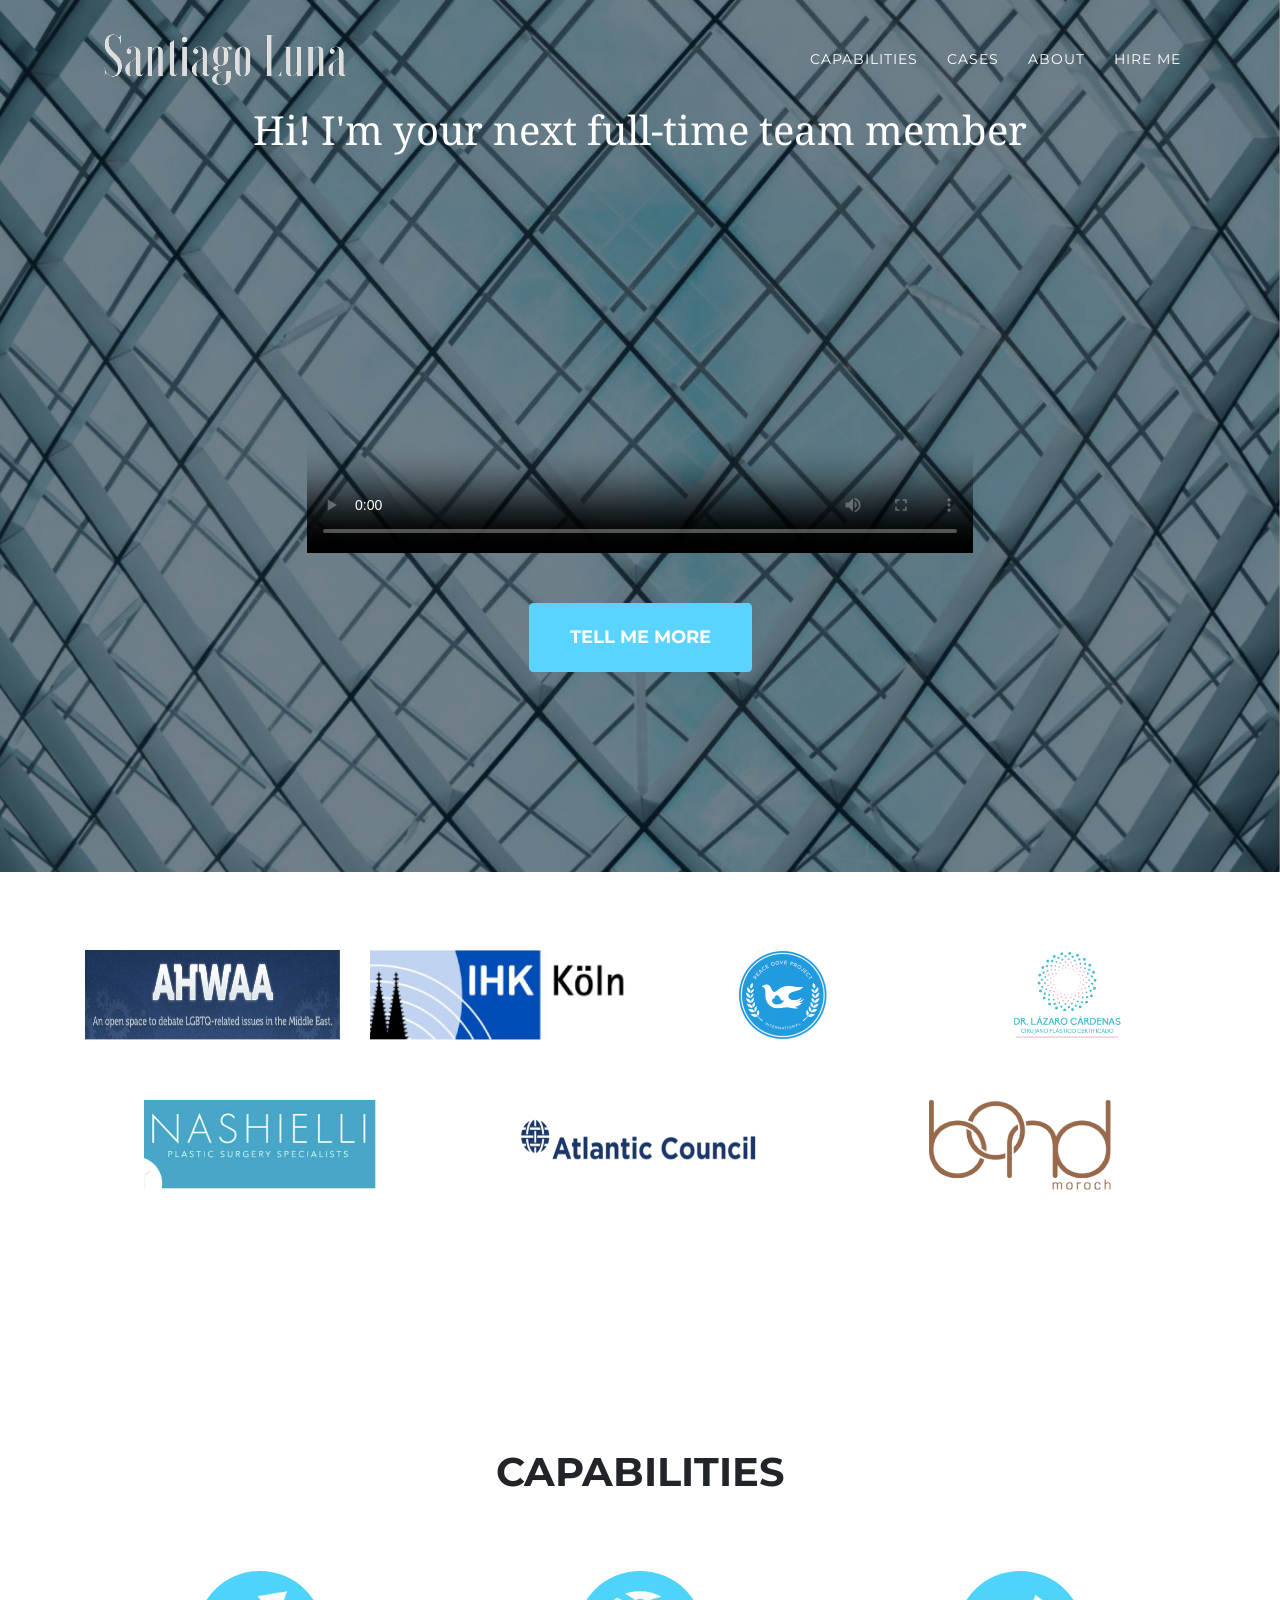
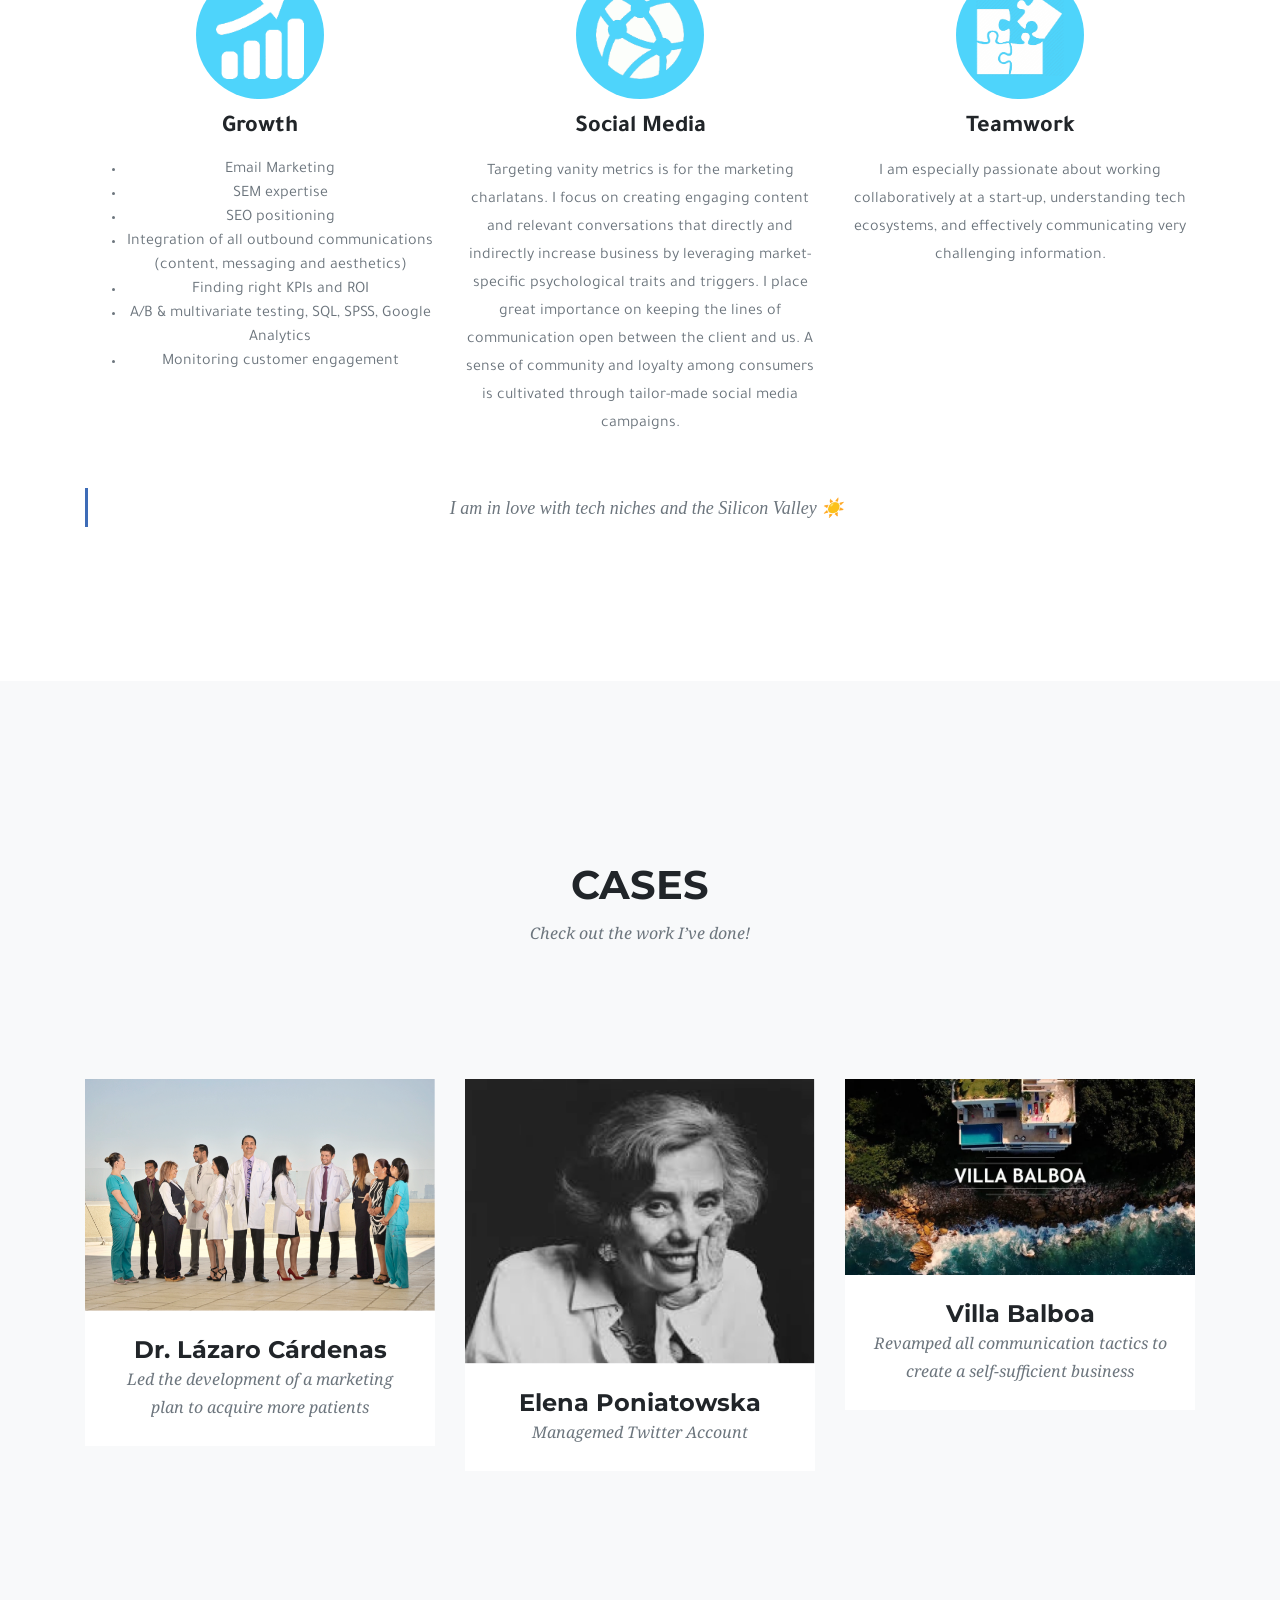
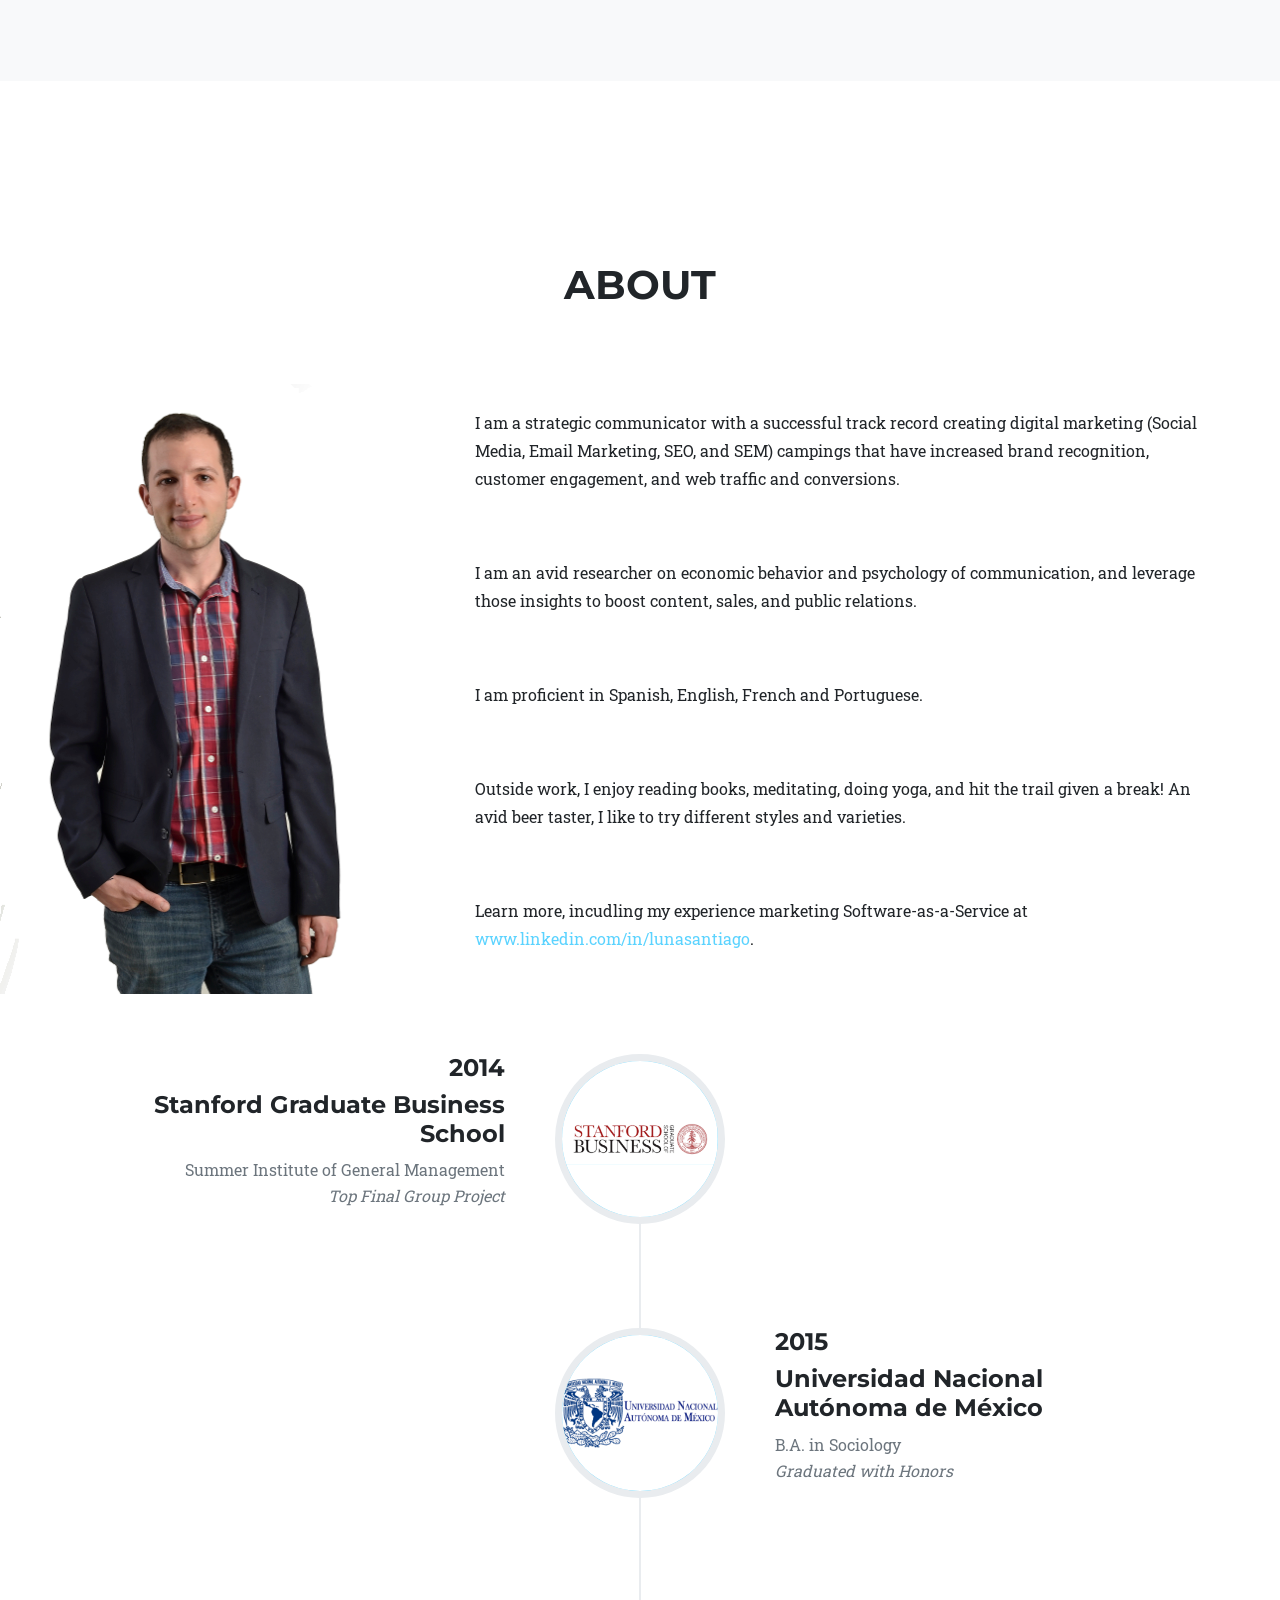
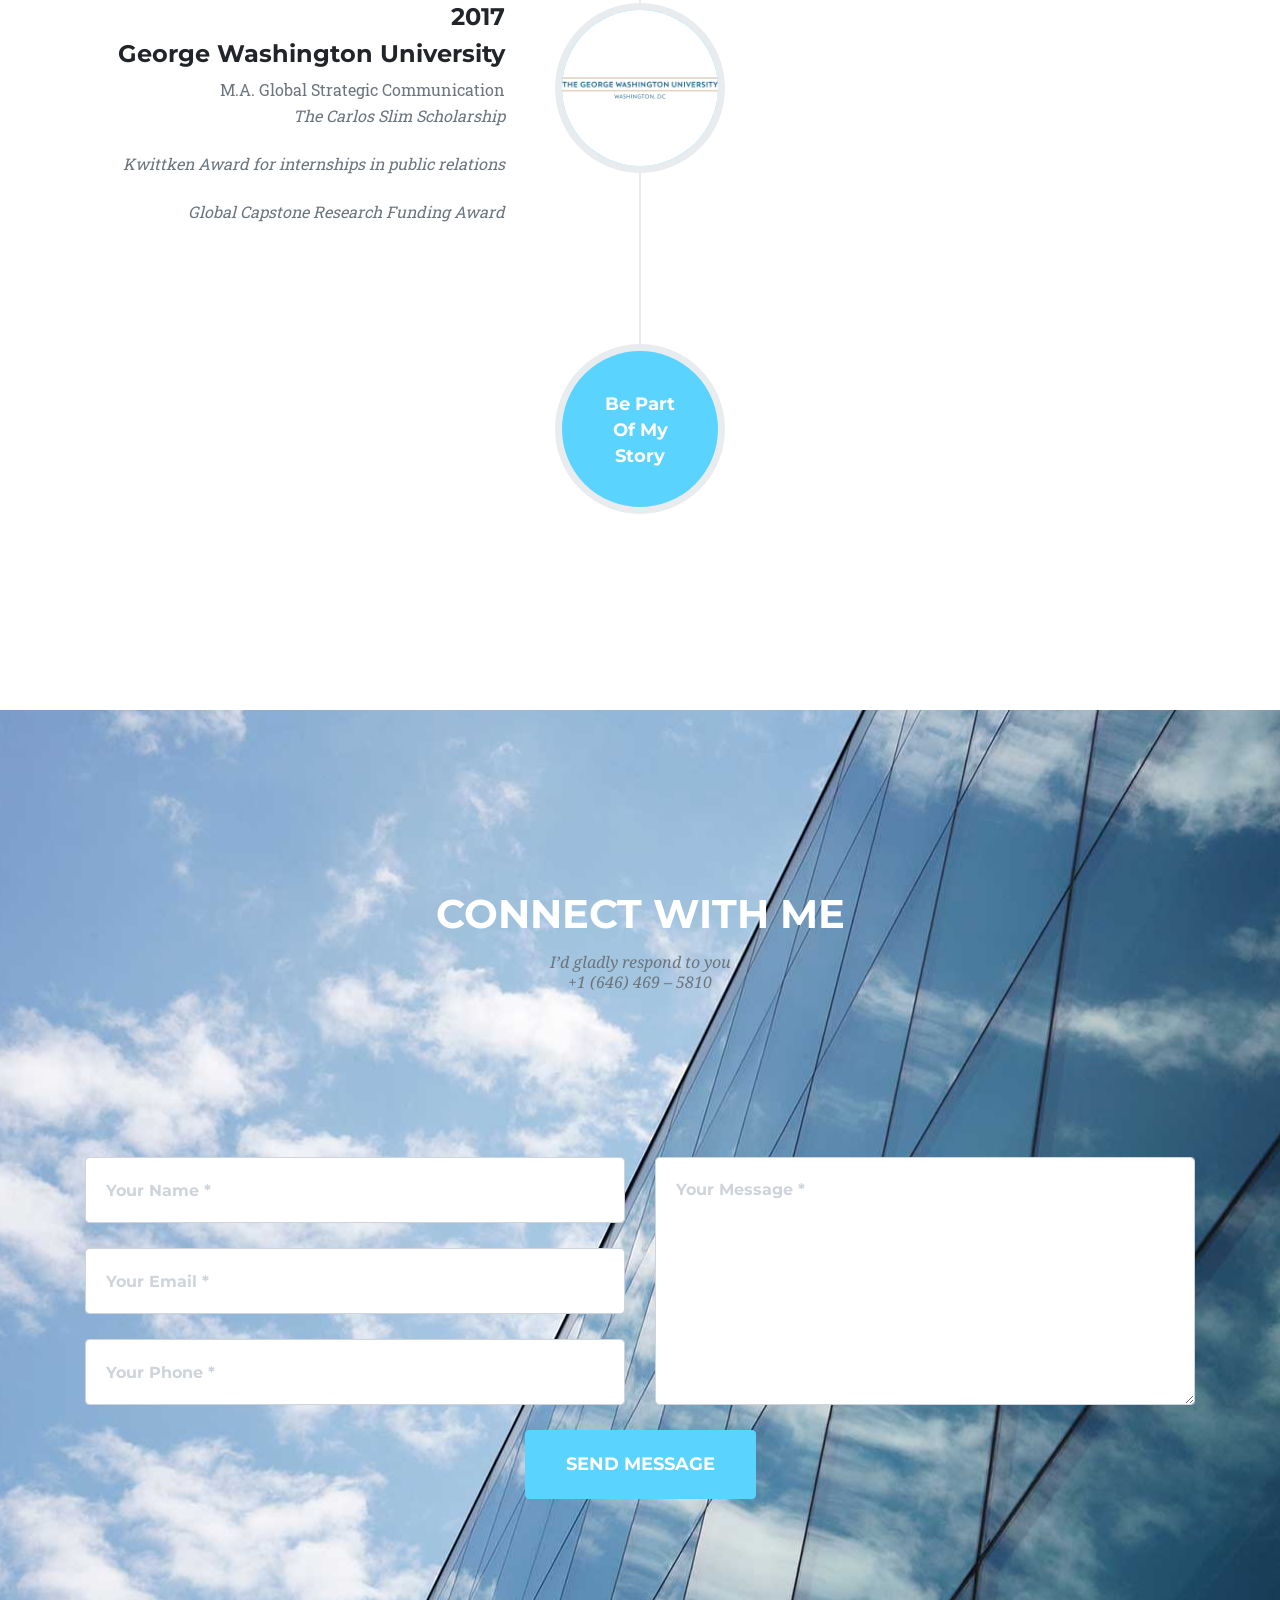
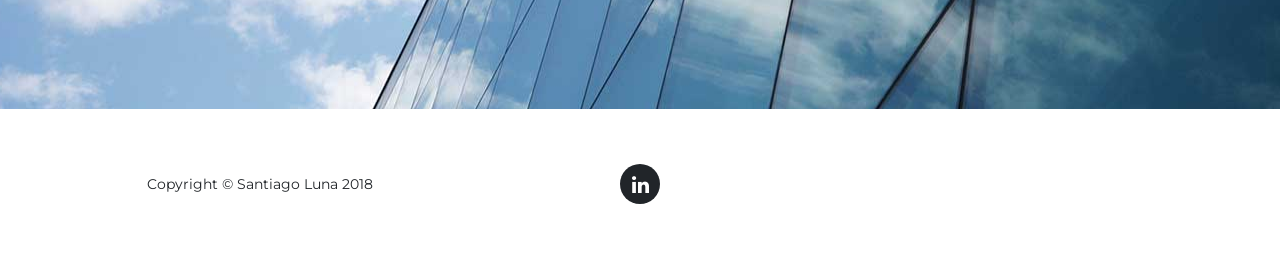
==== index.html @ e44c68cc "Update index.html" ====
<!DOCTYPE html>
<html lang="en">

  <head>

    <meta charset="utf-8">
    <meta name="viewport" content="width=device-width, initial-scale=1, shrink-to-fit=no">
    <meta name="description" content="">
    <meta name="author" content="">
    <link rel='shortcut icon' type='image/x-icon' href='img/favi.png' />

    <title>Santiago Luna</title>


    <!-- Bootstrap core CSS -->
    <link href="vendor/bootstrap/css/bootstrap.min.css" rel="stylesheet">

    <!-- Custom fonts for this template -->
    <link href="vendor/font-awesome/css/font-awesome.min.css" rel="stylesheet" type="text/css">
    <link href="https://fonts.googleapis.com/css?family=Montserrat:400,700" rel="stylesheet" type="text/css">
    <link href='https://fonts.googleapis.com/css?family=Kaushan+Script' rel='stylesheet' type='text/css'>
    <link href='https://fonts.googleapis.com/css?family=Droid+Serif:400,700,400italic,700italic' rel='stylesheet' type='text/css'>
    <link href='https://fonts.googleapis.com/css?family=Roboto+Slab:400,100,300,700' rel='stylesheet' type='text/css'>
    <link href="https://fonts.googleapis.com/css?family=Tajawal" rel="stylesheet">

    <!-- Custom styles for this template -->
    <link href="css/agency.min.css" rel="stylesheet">
    <link href="css/custom.css" rel="stylesheet">

  </head>

  <body id="page-top">

    <!-- Navigation -->
    <nav class="navbar navbar-expand-lg navbar-dark fixed-top" id="mainNav">
      <div class="container">
        <a class="navbar-brand js-scroll-trigger" href="#page-top">
          <img class="img-fluid" id="santilogo" src="img/logos/santi-logo.png" alt="">
        </a>
        <button class="navbar-toggler navbar-toggler-right" type="button" data-toggle="collapse" data-target="#navbarResponsive" aria-controls="navbarResponsive" aria-expanded="false" aria-label="Toggle navigation">
          Menu
          <i class="fa fa-bars"></i>
        </button>
        <div class="collapse navbar-collapse" id="navbarResponsive">
          <ul class="navbar-nav text-uppercase ml-auto">
            <li class="nav-item">
              <a class="nav-link js-scroll-trigger" href="#services">Capabilities</a>
            </li>
            <li class="nav-item">
              <a class="nav-link js-scroll-trigger" href="#portfolio">Cases</a>
            </li>
            <li class="nav-item">
              <a class="nav-link js-scroll-trigger" href="#about">About</a>
            </li>
            <li class="nav-item">
              <a class="nav-link js-scroll-trigger" href="#contact">Hire me</a>
            </li>
          </ul>
        </div>
      </div>
    </nav>

    <!-- Header -->
    <header class="masthead">
      <div class="container">
        <div class="intro-text">
          <div class="intro-lead-in">Hi! I'm your next full-time team member</div>
          <div class="intro-heading text-uppercase"></div>
          <video width="320" height="240" poster="img/poster.png" controls>
            <source src="img/video-eng.mp4" type="video/mp4">

            Your browser does not support the video tag.
          </video>
          <a class="btn btn-primary btn-xl text-uppercase js-scroll-trigger" href="#services">Tell Me More</a>
        </div>
      </div>
    </header>

    <!-- Clients -->
    <section class="py-5">
      <div class="container">
        <div class="row">
          <div class="col-md-3 col-sm-6">
            <a href="https://ahwaa.org/">
              <img class="img-fluid d-block mx-auto" src="img/logos/ahwaa.png" alt="">
            </a>
          </div>
          <div class="col-md-3 col-sm-6">
            <a href="https://www.ihk-stiftung-koeln.de/programme/das-mentoringprogramm/">
              <img class="img-fluid d-block mx-auto" src="img/logos/ihkkoln.png" alt="">
            </a>
          </div>
          <div class="col-md-3 col-sm-6">
            <a href="https://www.facebook.com/peacedoveinternational/">
              <img class="img-fluid d-block mx-auto" src="img/logos/peacedove.png" alt="">
            </a>
          </div>
          <div class="col-md-3 col-sm-6">
            <a href="http://www.drlazarocardenas.com/">
              <img class="img-fluid d-block mx-auto" src="img/logos/cardenas.png" alt="">
            </a>
          </div>
        </div>
        <div class="row">
          <div class="col-md-3 col-sm-6">
            <a href="http://www.nashielli.com/">
              <img class="img-fluid d-block mx-auto" src="img/logos/nashielli.png" alt="">
            </a>
          </div>
          <div class="col-md-3 col-sm-6">
            <a href="http://www.atlanticcouncil.org/">
              <img class="img-fluid d-block mx-auto" src="img/logos/atlanticcouncil.png" alt="">
            </a>
          </div>
          <div class="col-md-3 col-sm-6">
            <a href="http://bondpublicrelations.com/">
              <img class="img-fluid d-block mx-auto" src="img/logos/bondmoroch.png" alt="">
            </a>
          </div>

        </div>
      </div>
    </section>

    <!-- Services -->
    <section id="services">
      <div class="container">
        <div class="row">
          <div class="col-lg-12 text-center">
            <h2 class="section-heading text-uppercase">Capabilities</h2>
            <!-- <h3 class="section-subheading text-muted">Lorem ipsum dolor sit amet consectetur.</h3> -->
          </div>
        </div>
        <div class="row text-center" id="capabilities-info">
          <div class="col-md-4">
            <span class="fa-stack fa-4x iconcontainer">
              <img class="serviceicon" src="img/icons/consulting.png" alt="">
            </span>
            <h4 class="service-heading tajawal">Growth</h4>
            <ul class="text-muted tajawal" id="comlist">
              <li class="text-muted tajawal">Email Marketing</li>
              <li class="text-muted tajawal">SEM expertise</li>
              <li class="text-muted tajawal">SEO positioning </li>
              <li class="text-muted tajawal">Integration of all outbound communications (content, messaging and aesthetics)</li>
              <li class="text-muted tajawal">Finding right KPIs and ROI</li>
              <li class="text-muted tajawal">A/B & multivariate testing, SQL, SPSS, Google Analytics</li>
              <li class="text-muted tajawal">Monitoring customer engagement</li>
            </ul>
          </div>
          <div class="col-md-4">
            <span class="fa-stack fa-4x iconcontainer">
              <img class="serviceicon" src="img/icons/socialmedia.png" alt="">
            </span>
            <h4 class="service-heading tajawal">Social Media</h4>
            <p class="text-muted tajawal">Targeting vanity metrics is for the marketing charlatans. I focus on creating engaging content and relevant conversations that directly and indirectly increase business by leveraging market-specific psychological traits and triggers. I place great importance on keeping the lines of communication open between the client and us. A sense of community and loyalty among consumers is cultivated through tailor-made social media campaigns.
          </div>
          <div class="col-md-4">
            <span class="fa-stack fa-4x iconcontainer">
              <img class="serviceicon" src="img/icons/contractor.png" alt="">
            </span>
            <h4 class="service-heading tajawal">Teamwork</h4>
            <p class="text-muted tajawal">I am especially passionate about working collaboratively at a start-up, understanding tech ecosystems, and effectively communicating very challenging information.
              <!-- <p class="text-muted quote"> Working for a project that I most geniunly want to succeed is literally the most thrilling idea I can think of.<p> -->
          </div>
        </div>
        <div id="quote-container">
          <blockquote class="text-muted">
          I am in love with tech niches and the Silicon Valley ☀️
          </blockquote>
        </div>
      </div>
    </section>

    <!-- Portfolio Grid -->
    <section class="bg-light" id="portfolio">
      <div class="container">
        <div class="row">
          <div class="col-lg-12 text-center">
            <h2 class="section-heading text-uppercase">Cases</h2>
            <h3 class="section-subheading text-muted">Check out the work I’ve done!</h3>
          </div>
        </div>
        <div class="row">
          <div class="col-md-4 col-sm-6 portfolio-item">
            <a class="portfolio-link" data-toggle="modal" href="#portfolioModal1">
              <div class="portfolio-hover">
                <div class="portfolio-hover-content">
                  <i class="fa fa-plus fa-3x"></i>
                </div>
              </div>
              <img class="img-fluid" src="img/portfolio/cardenasfull.png" alt="">
            </a>
            <div class="portfolio-caption">
              <h4>Dr. Lázaro Cárdenas</h4>
              <p class="text-muted">Led the development of a marketing plan to acquire more patients</p>
            </div>
          </div>
          <div class="col-md-4 col-sm-6 portfolio-item">
            <a class="portfolio-link" data-toggle="modal" href="#portfolioModal2">
              <div class="portfolio-hover">
                <div class="portfolio-hover-content">
                  <i class="fa fa-plus fa-3x"></i>
                </div>
              </div>
              <img class="img-fluid" src="img/portfolio/elena.png" alt="">
            </a>
            <div class="portfolio-caption">
              <h4>Elena Poniatowska</h4>
              <p class="text-muted">Managemed Twitter Account</p>
            </div>
          </div>
          <div class="col-md-4 col-sm-6 portfolio-item">
            <a class="portfolio-link" data-toggle="modal" href="#portfolioModal3">
              <div class="portfolio-hover">
                <div class="portfolio-hover-content">
                  <i class="fa fa-plus fa-3x"></i>
                </div>
              </div>
              <img class="img-fluid" src="img/portfolio/villabalboa.jpg" alt="">
            </a>
            <div class="portfolio-caption">
              <h4>Villa Balboa</h4>
              <p class="text-muted">Revamped all communication tactics to create a self-sufficient business</p>
            </div>
          </div>
        </div>
      </div>
    </section>

    <!-- About -->
    <section id="about">
      <div class="container">
        <div class="row">
          <div class="col-lg-12 text-center">
            <h2 class="section-heading text-uppercase">About</h2>
            </div>

          </div>
        </div>
        <div class="row">
          <div class="col-lg-12" id="aboutprofile">
            <img class="img-fluid" id="profpic" src="img/about/profilepic.png" alt="">
            <span>
              <p>
               I am a strategic communicator with a successful track record creating digital marketing (Social Media, Email Marketing, SEO, and SEM) campings that have increased brand recognition, customer engagement, and web traffic and conversions.
              <p>
               I am an avid researcher on economic behavior and psychology of communication, and leverage those insights to boost content, sales, and public relations.
              <p>
               I am proficient in Spanish, English, French and Portuguese.
              <p>
               Outside work, I enjoy reading books, meditating, doing yoga, and hit the trail given a break! An avid beer taster, I like to try different styles and varieties.
              <p>
               Learn more, incudling my experience marketing Software-as-a-Service at <a href="https://www.linkedin.com/in/lunasantiago">www.linkedin.com/in/lunasantiago</a>.
              </p>
            </span>
          </div>
        </div>
        <div class="row">
          <div class="col-lg-12">
            <ul class="timeline">
              <li>
                <div class="timeline-image">
                  <img class="rounded-circle img-fluid" src="img/about/stanford.png" alt="">
                </div>
                <div class="timeline-panel">
                  <div class="timeline-heading">
                    <h4>2014</h4>
                    <h4 class="subheading">Stanford Graduate Business School</h4>
                  </div>
                  <div class="timeline-body">
                    <p class="text-muted">
                      Summer Institute of General Management
                      <br>
                      <div class="italic text-muted">Top Final Group Project</div>
                    </p>
                  </div>
                </div>
              </li>
              <li class="timeline-inverted">
                <div class="timeline-image">
                  <img class="rounded-circle img-fluid" src="img/about/udam.png" alt="">
                </div>
                <div class="timeline-panel">
                  <div class="timeline-heading">
                    <h4>2015</h4>
                    <h4 class="subheading">Universidad Nacional Autónoma de México</h4>
                  </div>
                  <div class="timeline-body">
                    <p class="text-muted">
                      B.A. in Sociology
                      <br>
                      <div class="italic text-muted">Graduated with Honors</div>
                    </p>
                  </div>
                </div>
              </li>
              <li>
                <div class="timeline-image">
                  <img class="rounded-circle img-fluid" src="img/about/georgewashington.png" alt="">
                </div>
                <div class="timeline-panel">
                  <div class="timeline-heading">
                    <h4>2017</h4>
                    <h4 class="subheading">George Washington University</h4>
                  </div>
                  <div class="timeline-body">
                    <p class="text-muted">
                      M.A. Global Strategic Communication
                      <br>
                      <div class="italic text-muted">The Carlos Slim Scholarship</div>
                      <br>
                      <div class="italic text-muted">Kwittken Award for internships in public relations</div>
                      <br>
                      <div class="italic text-muted">Global Capstone Research Funding Award</div>
                    </p>
                  </div>
                </div>
              </li>
              <li class="timeline-inverted">
                <div class="timeline-image">
                  <h4>Be Part
                    <br>Of My
                    <br>Story</h4>
                </div>
              </li>
            </ul>
          </div>
        </div>
      </div>
    </section>

    <!-- Team -->
    <!-- <section class="bg-light" id="team">
      <div class="container">
        <div class="row">
          <div class="col-lg-12 text-center">
            <h2 class="section-heading text-uppercase">Our Amazing Team</h2>
            <h3 class="section-subheading text-muted">Lorem ipsum dolor sit amet consectetur.</h3>
          </div>
        </div>
        <div class="row">
          <div class="col-sm-4">
            <div class="team-member">
              <img class="mx-auto rounded-circle" src="img/team/1.jpg" alt="">
              <h4>Kay Garland</h4>
              <p class="text-muted">Lead Designer</p>
              <ul class="list-inline social-buttons">
                <li class="list-inline-item">
                  <a href="#">
                    <i class="fa fa-twitter"></i>
                  </a>
                </li>
                <li class="list-inline-item">
                  <a href="#">
                    <i class="fa fa-facebook"></i>
                  </a>
                </li>
                <li class="list-inline-item">
                  <a href="#">
                    <i class="fa fa-linkedin"></i>
                  </a>
                </li>
              </ul>
            </div>
          </div>
          <div class="col-sm-4">
            <div class="team-member">
              <img class="mx-auto rounded-circle" src="img/team/2.jpg" alt="">
              <h4>Larry Parker</h4>
              <p class="text-muted">Lead Marketer</p>
              <ul class="list-inline social-buttons">
                <li class="list-inline-item">
                  <a href="#">
                    <i class="fa fa-twitter"></i>
                  </a>
                </li>
                <li class="list-inline-item">
                  <a href="#">
                    <i class="fa fa-facebook"></i>
                  </a>
                </li>
                <li class="list-inline-item">
                  <a href="#">
                    <i class="fa fa-linkedin"></i>
                  </a>
                </li>
              </ul>
            </div>
          </div>
          <div class="col-sm-4">
            <div class="team-member">
              <img class="mx-auto rounded-circle" src="img/team/3.jpg" alt="">
              <h4>Diana Pertersen</h4>
              <p class="text-muted">Lead Developer</p>
              <ul class="list-inline social-buttons">
                <li class="list-inline-item">
                  <a href="#">
                    <i class="fa fa-twitter"></i>
                  </a>
                </li>
                <li class="list-inline-item">
                  <a href="#">
                    <i class="fa fa-facebook"></i>
                  </a>
                </li>
                <li class="list-inline-item">
                  <a href="#">
                    <i class="fa fa-linkedin"></i>
                  </a>
                </li>
              </ul>
            </div>
          </div>
        </div>
        <div class="row">
          <div class="col-lg-8 mx-auto text-center">
            <p class="large text-muted">Lorem ipsum dolor sit amet, consectetur adipisicing elit. Aut eaque, laboriosam veritatis, quos non quis ad perspiciatis, totam corporis ea, alias ut unde.</p>
          </div>
        </div>
      </div>
    </section> -->

    <!-- Contact -->
    <section id="contact">
      <div class="container">
        <div class="row">
          <div class="col-lg-12 text-center">
            <h2 class="section-heading text-uppercase">Connect with me</h2>
            <h3 class="section-subheading text-muted">
              I’d gladly respond to you
              <br>
              +1 (646) 469 – 5810
            </h3>
          </div>
        </div>
        <div class="row">
          <div class="col-lg-12">
            <form id="contactForm" name="sentMessage" novalidate="novalidate" action="//formspree.io/santiago@santiluna.com" method="POST">
              <div class="row">
                <div class="col-md-6">
                  <div class="form-group">
                    <input class="form-control" id="name" type="text" name="name" placeholder="Your Name *" required="required" data-validation-required-message="Please enter your name.">
                    <p class="help-block text-danger"></p>
                  </div>
                  <div class="form-group">
                    <input class="form-control" id="email" type="email" name="_replyto" placeholder="Your Email *" required="required" data-validation-required-message="Please enter your email address.">
                    <p class="help-block text-danger"></p>
                  </div>
                  <div class="form-group">
                    <input class="form-control" id="phone" type="tel" name="phone" placeholder="Your Phone *" required="required" data-validation-required-message="Please enter your phone number.">
                    <p class="help-block text-danger"></p>
                  </div>
                </div>
                <div class="col-md-6">
                  <div class="form-group">
                    <textarea class="form-control" id="message" name="message" placeholder="Your Message *" required="required" data-validation-required-message="Please enter a message."></textarea>
                    <p class="help-block text-danger"></p>
                  </div>
                </div>
                <input type="hidden" name="_next" value="http://www.santiluna.com/" />
                <div class="clearfix"></div>
                <div class="col-lg-12 text-center">
                  <div id="success"></div>
                  <button id="sendMessageButton" class="btn btn-primary btn-xl text-uppercase" type="submit">Send Message</button>
                </div>
              </div>
            </form>
          </div>
        </div>
      </div>
    </section>

    <!-- Footer -->
    <footer>
      <div class="container">
        <div class="row">
          <div class="col-md-4">
            <span class="copyright">Copyright &copy; Santiago Luna 2018</span>
          </div>
          <div class="col-md-4">
            <ul class="list-inline social-buttons">
              <li class="list-inline-item">
                <a href="https://www.linkedin.com/in/lunasantiago/">
                  <i class="fa fa-linkedin"></i>
                </a>
              </li>
            </ul>
          </div>
          <div class="col-md-4">
            <!-- <ul class="list-inline quicklinks">
              <li class="list-inline-item">
                <a href="#">Privacy Policy</a>
              </li>
              <li class="list-inline-item">
                <a href="#">Terms of Use</a>
              </li>
            </ul> -->
          </div>
        </div>
      </div>
    </footer>

    <!-- Portfolio Modals -->

    <!-- Modal 1 -->
    <div class="portfolio-modal modal fade" id="portfolioModal1" tabindex="-1" role="dialog" aria-hidden="true">
      <div class="modal-dialog">
        <div class="modal-content">
          <div class="close-modal" data-dismiss="modal">
            <div class="lr">
              <div class="rl"></div>
            </div>
          </div>
          <div class="container">
            <div class="row">
              <div class="col-lg-8 mx-auto">
                <div class="modal-body">
                  <!-- Project Details Go Here -->
                  <h2 class="text-uppercase">Dr. Lázaro Cárdenas</h2>
                  <!-- <p class="item-intro text-muted">Lorem ipsum dolor sit amet consectetur.</p> -->
                  <img class="img-fluid d-block mx-auto" src="img/portfolio/cardenasfull.png" alt="">
                  <span>
                    <ul class="case-description">
                      <a>
                        <h3>Objective</h3>
                        <p>To promote his surgical services among foreign transgender population seeking feminization surgeries and local (Guadalajara area) population seeking all kinds of plastic surgery procedures.</p>
                      </a>
                      <a>
                        <h3>Work</h3>
                        <p>
                          <li>Managed <a href="hhttps://www.facebook.com/DoctorLazaroCardenas/">Facebook Page</a>.</li>
                          <li>Revamped <a href="https://www.drlazarocardenas.com/en/">website</a> by:</li>
                          <a class="double-indent">o	Overseeing web designers, professional photographers and video productions</a>
                          <a class="double-indent">o	SEO copywriting</a>
                          <li>Launched a Search Engine Marketing (SEM) campaign for a landing page and implemented a YouTube + AdWords remarketing campaign.</a></li>
                        </p>
                      </a>
                      <a>
                        <h3>Results</h3>
                        <p>
                          <li>Demand has increased ~30%including a 60% increase in foreign patients.</li>
                          <li>Positioned Facebook page Likalyzer rank from 75 to 87 in just 3 weeks, making the Facebook page number 1 among plastic surgeons worldwide (see image below).</li>
                          <li>Improved SEO rank from 59 to 68.</li>
                      </a>
                    </ul>
                  </span>
                  <img class="img-fluid d-block mx-auto" src="img/portfolio/cardenasecond.png"></img>
                  <button class="btn btn-primary" data-dismiss="modal" type="button">
                    <i class="fa fa-times"></i>
                    Close Project</button>
                </div>
              </div>
            </div>
          </div>
        </div>
      </div>
    </div>

    <!-- Modal 2 -->
    <div class="portfolio-modal modal fade" id="portfolioModal2" tabindex="-1" role="dialog" aria-hidden="true">
      <div class="modal-dialog">
        <div class="modal-content">
          <div class="close-modal" data-dismiss="modal">
            <div class="lr">
              <div class="rl"></div>
            </div>
          </div>
          <div class="container">
            <div class="row">
              <div class="col-lg-8 mx-auto">
                <div class="modal-body">
                  <!-- Project Details Go Here -->
                  <h2 class="text-uppercase">Elena Poniatowska</h2>
                  <!-- <p class="item-intro text-muted">Lorem ipsum dolor sit amet consectetur.</p> -->
                  <img class="img-fluid d-block mx-auto" src="img/portfolio/elena.png" alt="">
                  <span>
                    <ul class="case-description">
                      <a>
                        <h3>Objective</h3>
                        <p>To allow Elena Poniatowska, renowned novelist and journalist, to have a clearer public voice.</p>
                      </a>
                      <a>
                        <h3>Work</h3>
                        <p>
                          Created and managed her <a href="https://twitter.com/eponiatowska?lang=en">twitter</a> account from 11/2009 to 7/2010.
                        </p>
                      </a>
                      <a>
                        <h3>Results</h3>
                        <p>She went from 0 to over 300,000 followers in just 8 months. Now she has over 1.18 million followers.</p>
                      </a>
                    </ul>
                  </span>
                  <button class="btn btn-primary" data-dismiss="modal" type="button">
                    <i class="fa fa-times"></i>
                    Close Project</button>
                </div>
              </div>
            </div>
          </div>
        </div>
      </div>
    </div>

    <!-- Modal 3 -->
    <div class="portfolio-modal modal fade" id="portfolioModal3" tabindex="-1" role="dialog" aria-hidden="true">
      <div class="modal-dialog">
        <div class="modal-content">
          <div class="close-modal" data-dismiss="modal">
            <div class="lr">
              <div class="rl"></div>
            </div>
          </div>
          <div class="container">
            <div class="row">
              <div class="col-lg-8 mx-auto">
                <div class="modal-body">
                  <!-- Project Details Go Here -->
                  <h2 class="text-uppercase">Villa Balboa</h2>
                  <!-- <p class="item-intro text-muted">Lorem ipsum dolor sit amet consectetur.</p> -->
                  <img class="img-fluid d-block mx-auto" src="img/portfolio/villabalboa.jpg" alt="">
                  <span>
                    <ul class="case-description">
                      <a>
                        <h3>Objective</h3>
                        <p>To fulfil consistent occupancy rates of this <a href="http://www.villabalboa.com/">luxury villa</a> without expensive advertising expenditures nor relying on booking agencies that work on a commission basis.
                        </p>
                      </a>
                      <a>
                        <h3>Work</h3>
                        <p>
                          <li>Set occupancy rate benchmarks through market research.</li>
                          <li>Developed emailing and SMS customizable templates and strategy focused on improving customer experience, requesting reviews, and increasing customer lifetime value.</li>
                          <li>Implemented an effective Search Engine Optimization (SEO) and Search Engine Marketing (SEM) keyword plan geared toward attracting American tourists. This plan culminated with the client ranking above competitors.</li>
                          <li>Helped elaborating flexible price schemes across booking platforms to increase occupancy rates.</li>
                        </p>
                      </a>
                      <a>
                        <h3>Results</h3>
                        <p>
                          <li>Increased occupancy by 14% in same quarter compared to last month; occupancy continues to rise.</li>
                        <p>
                      </a>
                    </ul>
                  </span>
                  <button class="btn btn-primary" data-dismiss="modal" type="button">
                    <i class="fa fa-times"></i>
                    Close Project</button>
                </div>
              </div>
            </div>
          </div>
        </div>
      </div>
    </div>

    <!-- Modal 4 -->
    <div class="portfolio-modal modal fade" id="portfolioModal4" tabindex="-1" role="dialog" aria-hidden="true">
      <div class="modal-dialog">
        <div class="modal-content">
          <div class="close-modal" data-dismiss="modal">
            <div class="lr">
              <div class="rl"></div>
            </div>
          </div>
          <div class="container">
            <div class="row">
              <div class="col-lg-8 mx-auto">
                <div class="modal-body">
                  <!-- Project Details Go Here -->
                  <h2 class="text-uppercase">Project Name</h2>
                  <p class="item-intro text-muted">Lorem ipsum dolor sit amet consectetur.</p>
                  <img class="img-fluid d-block mx-auto" src="img/portfolio/04-full.jpg" alt="">
                  <p>Use this area to describe your project. Lorem ipsum dolor sit amet, consectetur adipisicing elit. Est blanditiis dolorem culpa incidunt minus dignissimos deserunt repellat aperiam quasi sunt officia expedita beatae cupiditate, maiores repudiandae, nostrum, reiciendis facere nemo!</p>
                  <ul class="list-inline">
                    <li>Date: January 2017</li>
                    <li>Client: Lines</li>
                    <li>Category: Branding</li>
                  </ul>
                  <button class="btn btn-primary" data-dismiss="modal" type="button">
                    <i class="fa fa-times"></i>
                    Close Project</button>
                </div>
              </div>
            </div>
          </div>
        </div>
      </div>
    </div>

    <!-- Modal 5 -->
    <div class="portfolio-modal modal fade" id="portfolioModal5" tabindex="-1" role="dialog" aria-hidden="true">
      <div class="modal-dialog">
        <div class="modal-content">
          <div class="close-modal" data-dismiss="modal">
            <div class="lr">
              <div class="rl"></div>
            </div>
          </div>
          <div class="container">
            <div class="row">
              <div class="col-lg-8 mx-auto">
                <div class="modal-body">
                  <!-- Project Details Go Here -->
                  <h2 class="text-uppercase">Project Name</h2>
                  <p class="item-intro text-muted">Lorem ipsum dolor sit amet consectetur.</p>
                  <img class="img-fluid d-block mx-auto" src="img/portfolio/05-full.jpg" alt="">
                  <p>Use this area to describe your project. Lorem ipsum dolor sit amet, consectetur adipisicing elit. Est blanditiis dolorem culpa incidunt minus dignissimos deserunt repellat aperiam quasi sunt officia expedita beatae cupiditate, maiores repudiandae, nostrum, reiciendis facere nemo!</p>
                  <ul class="list-inline">
                    <li>Date: January 2017</li>
                    <li>Client: Southwest</li>
                    <li>Category: Website Design</li>
                  </ul>
                  <button class="btn btn-primary" data-dismiss="modal" type="button">
                    <i class="fa fa-times"></i>
                    Close Project</button>
                </div>
              </div>
            </div>
          </div>
        </div>
      </div>
    </div>

    <!-- Modal 6 -->
    <div class="portfolio-modal modal fade" id="portfolioModal6" tabindex="-1" role="dialog" aria-hidden="true">
      <div class="modal-dialog">
        <div class="modal-content">
          <div class="close-modal" data-dismiss="modal">
            <div class="lr">
              <div class="rl"></div>
            </div>
          </div>
          <div class="container">
            <div class="row">
              <div class="col-lg-8 mx-auto">
                <div class="modal-body">
                  <!-- Project Details Go Here -->
                  <h2 class="text-uppercase">Project Name</h2>
                  <p class="item-intro text-muted">Lorem ipsum dolor sit amet consectetur.</p>
                  <img class="img-fluid d-block mx-auto" src="img/portfolio/06-full.jpg" alt="">
                  <p>Use this area to describe your project. Lorem ipsum dolor sit amet, consectetur adipisicing elit. Est blanditiis dolorem culpa incidunt minus dignissimos deserunt repellat aperiam quasi sunt officia expedita beatae cupiditate, maiores repudiandae, nostrum, reiciendis facere nemo!</p>
                  <ul class="list-inline">
                    <li>Date: January 2017</li>
                    <li>Client: Window</li>
                    <li>Category: Photography</li>
                  </ul>
                  <button class="btn btn-primary" data-dismiss="modal" type="button">
                    <i class="fa fa-times"></i>
                    Close Project</button>
                </div>
              </div>
            </div>
          </div>
        </div>
      </div>
    </div>

    <!-- Bootstrap core JavaScript -->
    <script src="vendor/jquery/jquery.min.js"></script>
    <script src="vendor/bootstrap/js/bootstrap.bundle.min.js"></script>

    <!-- Plugin JavaScript -->
    <script src="vendor/jquery-easing/jquery.easing.min.js"></script>

    <!-- Contact form JavaScript -->
    <script src="js/jqBootstrapValidation.js"></script>
    <script src="js/contact_me.js"></script>

    <!-- Custom scripts for this template -->
    <script src="js/agency.min.js"></script>

  </body>

</html>
---- css/agency.min.css ----
/*!
 * Start Bootstrap - Agency v4.1.1 (https://startbootstrap.com/template-overviews/agency)
 * Copyright 2013-2018 Start Bootstrap
 * Licensed under MIT (https://github.com/BlackrockDigital/startbootstrap-agency/blob/master/LICENSE)
 */
body {
  overflow-x: hidden;
  font-family: 'Roboto Slab', 'Helvetica Neue', Helvetica, Arial, sans-serif;
}
p {
  line-height: 1.75;
}
a {
  color: #5bd3ff;
}
a:hover {
  color: #53bdff;
}
.text-primary {
  color: #5bd3ff !important;
}
h1,
h2,
h3,
h4,
h5,
h6 {
  font-weight: 700;
  font-family: Montserrat, 'Helvetica Neue', Helvetica, Arial, sans-serif;
}
section {
  padding: 100px 0;
}
section h2.section-heading {
  font-size: 40px;
  margin-top: 0;
  margin-bottom: 15px;
}
section h3.section-subheading {
  font-size: 16px;
  font-weight: 400;
  font-style: italic;
  margin-bottom: 75px;
  text-transform: none;
  font-family: 'Droid Serif', 'Helvetica Neue', Helvetica, Arial, sans-serif;
}
@media (min-width: 768px) {
  section {
    padding: 150px 0;
  }
}
.btn {
  font-family: Montserrat, 'Helvetica Neue', Helvetica, Arial, sans-serif;
  font-weight: 700;
}
.btn-xl {
  font-size: 18px;
  padding: 20px 40px;
}
.btn-primary {
  background-color: #5bd3ff;
  border-color: #5bd3ff;
}
.btn-primary:active,
.btn-primary:focus,
.btn-primary:hover {
  background-color: #53bdff !important;
  border-color: #53bdff !important;
  color: #fff;
}
.btn-primary:active,
.btn-primary:focus {
  box-shadow: 0 0 0 0.2rem rgba(91, 211, 255, 0.5) !important;
}
::-moz-selection {
  background: #5bd3ff;
  text-shadow: none;
}
::selection {
  background: #5bd3ff;
  text-shadow: none;
}
img::selection {
  background: 0 0;
}
img::-moz-selection {
  background: 0 0;
}
#mainNav {
  background-color: #212529;
}
#mainNav .navbar-toggler {
  font-size: 12px;
  right: 0;
  padding: 13px;
  text-transform: uppercase;
  color: #fff;
  border: 0;
  background-color: #5bd3ff;
  font-family: Montserrat, 'Helvetica Neue', Helvetica, Arial, sans-serif;
}
#mainNav .navbar-brand {
  color: #5bd3ff;
  font-family: 'Kaushan Script', 'Helvetica Neue', Helvetica, Arial, cursive;
}
#mainNav .navbar-brand.active,
#mainNav .navbar-brand:active,
#mainNav .navbar-brand:focus,
#mainNav .navbar-brand:hover {
  color: #fec503;
}
#mainNav .navbar-nav .nav-item .nav-link {
  font-size: 90%;
  font-weight: 400;
  padding: 0.75em 0;
  letter-spacing: 1px;
  color: #fff;
  font-family: Montserrat, 'Helvetica Neue', Helvetica, Arial, sans-serif;
}
#mainNav .navbar-nav .nav-item .nav-link.active,
#mainNav .navbar-nav .nav-item .nav-link:hover {
  color: #5bd3ff;
}
@media (min-width: 992px) {
  #mainNav {
    padding-top: 25px;
    padding-bottom: 25px;
    -webkit-transition: padding-top 0.3s, padding-bottom 0.3s;
    -moz-transition: padding-top 0.3s, padding-bottom 0.3s;
    transition: padding-top 0.3s, padding-bottom 0.3s;
    border: none;
    background-color: transparent;
  }
  #mainNav .navbar-brand {
    font-size: 1.75em;
    -webkit-transition: all 0.3s;
    -moz-transition: all 0.3s;
    transition: all 0.3s;
  }
  #mainNav .navbar-nav .nav-item .nav-link {
    padding: 1.1em 1em !important;
  }
  #mainNav.navbar-shrink {
    padding-top: 0;
    padding-bottom: 0;
    background-color: #212529;
  }
  #mainNav.navbar-shrink .navbar-brand {
    font-size: 1.25em;
    padding: 12px 0;
  }
}
header.masthead {
  text-align: center;
  color: #fff;
  background-image: url(../img/header-bg.jpg);
  background-repeat: no-repeat;
  background-attachment: scroll;
  background-position: center center;
  -webkit-background-size: cover;
  -moz-background-size: cover;
  -o-background-size: cover;
  background-size: cover;
}
header.masthead .intro-text {
  padding-top: 150px;
  padding-bottom: 100px;
}
header.masthead .intro-text .intro-lead-in {
  font-size: 35px;
  font-style: italic;
  line-height: 40px;
  margin-bottom: 25px;
  font-family: 'Droid Serif', 'Helvetica Neue', Helvetica, Arial, sans-serif;
}
header.masthead .intro-text .intro-heading {
  font-size: 25px;
  font-weight: 700;
  line-height: 50px;
  margin-bottom: 25px;
  font-family: Montserrat, 'Helvetica Neue', Helvetica, Arial, sans-serif;
}
@media (min-width: 768px) {
  header.masthead .intro-text {
    padding-top: 100px;
    padding-bottom: 200px;
  }
  header.masthead .intro-text .intro-lead-in {
    font-size: 40px;
    font-style: normal;
    line-height: 60px;
    margin-bottom: 10px;
    font-family: 'Droid Serif', 'Helvetica Neue', Helvetica, Arial, sans-serif;
  }
  header.masthead .intro-text .intro-heading {
    font-size: 25px;
    font-weight: 700;
    line-height: 35px;
    margin-bottom: 50px;
    font-family: Montserrat, 'Helvetica Neue', Helvetica, Arial, sans-serif;
  }
}
.service-heading {
  margin: 15px 0;
  text-transform: none;
}
#portfolio .portfolio-item {
  right: 0;
  margin: 0 0 15px;
}
#portfolio .portfolio-item .portfolio-link {
  position: relative;
  display: block;
  max-width: 400px;
  margin: 0 auto;
  cursor: pointer;
}
#portfolio .portfolio-item .portfolio-link .portfolio-hover {
  position: absolute;
  width: 100%;
  height: 100%;
  -webkit-transition: all ease 0.5s;
  -moz-transition: all ease 0.5s;
  transition: all ease 0.5s;
  opacity: 0;
  background: rgba(91, 211, 255, 0.9);
}
#portfolio .portfolio-item .portfolio-link .portfolio-hover:hover {
  opacity: 1;
}
#portfolio
  .portfolio-item
  .portfolio-link
  .portfolio-hover
  .portfolio-hover-content {
  font-size: 20px;
  position: absolute;
  top: 50%;
  width: 100%;
  height: 20px;
  margin-top: -12px;
  text-align: center;
  color: #fff;
}
#portfolio
  .portfolio-item
  .portfolio-link
  .portfolio-hover
  .portfolio-hover-content
  i {
  margin-top: -12px;
}
#portfolio
  .portfolio-item
  .portfolio-link
  .portfolio-hover
  .portfolio-hover-content
  h3,
#portfolio
  .portfolio-item
  .portfolio-link
  .portfolio-hover
  .portfolio-hover-content
  h4 {
  margin: 0;
}
#portfolio .portfolio-item .portfolio-caption {
  max-width: 400px;
  margin: 0 auto;
  padding: 25px;
  text-align: center;
  background-color: #fff;
}
#portfolio .portfolio-item .portfolio-caption h4 {
  margin: 0;
  text-transform: none;
}
#portfolio .portfolio-item .portfolio-caption p {
  font-size: 16px;
  font-style: italic;
  margin: 0;
  font-family: 'Droid Serif', 'Helvetica Neue', Helvetica, Arial, sans-serif;
}
#portfolio * {
  z-index: 2;
}
@media (min-width: 767px) {
  #portfolio .portfolio-item {
    margin: 0 0 30px;
  }
}
.portfolio-modal {
  padding-right: 0 !important;
}
.portfolio-modal .modal-dialog {
  margin: 1rem;
  max-width: 100vw;
}
.portfolio-modal .modal-content {
  padding: 100px 0;
  text-align: center;
}
.portfolio-modal .modal-content h2 {
  font-size: 3em;
  margin-bottom: 15px;
}
.portfolio-modal .modal-content p {
  margin-bottom: 30px;
}
.portfolio-modal .modal-content p.item-intro {
  font-size: 16px;
  font-style: italic;
  margin: 20px 0 30px;
  font-family: 'Droid Serif', 'Helvetica Neue', Helvetica, Arial, sans-serif;
}
.portfolio-modal .modal-content ul.list-inline {
  margin-top: 0;
  margin-bottom: 30px;
}
.portfolio-modal .modal-content img {
  margin-bottom: 30px;
}
.portfolio-modal .modal-content button {
  cursor: pointer;
}
.portfolio-modal .close-modal {
  position: absolute;
  top: 25px;
  right: 25px;
  width: 75px;
  height: 75px;
  cursor: pointer;
  background-color: transparent;
}
.portfolio-modal .close-modal:hover {
  opacity: 0.3;
}
.portfolio-modal .close-modal .lr {
  z-index: 1051;
  width: 1px;
  height: 75px;
  margin-left: 35px;
  -webkit-transform: rotate(45deg);
  -ms-transform: rotate(45deg);
  transform: rotate(45deg);
  background-color: #212529;
}
.portfolio-modal .close-modal .lr .rl {
  z-index: 1052;
  width: 1px;
  height: 75px;
  -webkit-transform: rotate(90deg);
  -ms-transform: rotate(90deg);
  transform: rotate(90deg);
  background-color: #212529;
}
.timeline {
  position: relative;
  padding: 0;
  list-style: none;
}
.timeline:before {
  position: absolute;
  top: 0;
  bottom: 0;
  left: 40px;
  width: 2px;
  margin-left: -1.5px;
  content: '';
  background-color: #e9ecef;
}
.timeline > li {
  position: relative;
  min-height: 50px;
  margin-bottom: 50px;
}
.timeline > li:after,
.timeline > li:before {
  display: table;
  content: ' ';
}
.timeline > li:after {
  clear: both;
}
.timeline > li .timeline-panel {
  position: relative;
  float: right;
  width: 100%;
  padding: 0 20px 0 100px;
  text-align: left;
}
.timeline > li .timeline-panel:before {
  right: auto;
  left: -15px;
  border-right-width: 15px;
  border-left-width: 0;
}
.timeline > li .timeline-panel:after {
  right: auto;
  left: -14px;
  border-right-width: 14px;
  border-left-width: 0;
}
.timeline > li .timeline-image {
  position: absolute;
  z-index: 100;
  left: 0;
  width: 80px;
  height: 80px;
  margin-left: 0;
  text-align: center;
  color: #fff;
  border: 7px solid #e9ecef;
  border-radius: 100%;
  background-color: #5bd3ff;
}
.timeline > li .timeline-image h4 {
  font-size: 10px;
  line-height: 14px;
  margin-top: 12px;
}
.timeline > li.timeline-inverted > .timeline-panel {
  float: right;
  padding: 0 20px 0 100px;
  text-align: left;
}
.timeline > li.timeline-inverted > .timeline-panel:before {
  right: auto;
  left: -15px;
  border-right-width: 15px;
  border-left-width: 0;
}
.timeline > li.timeline-inverted > .timeline-panel:after {
  right: auto;
  left: -14px;
  border-right-width: 14px;
  border-left-width: 0;
}
.timeline > li:last-child {
  margin-bottom: 0;
}
.timeline .timeline-heading h4 {
  margin-top: 0;
  color: inherit;
}
.timeline .timeline-heading h4.subheading {
  text-transform: none;
}
.timeline .timeline-body > p,
.timeline .timeline-body > ul {
  margin-bottom: 0;
}
@media (min-width: 768px) {
  .timeline:before {
    left: 50%;
  }
  .timeline > li {
    min-height: 100px;
    margin-bottom: 100px;
  }
  .timeline > li .timeline-panel {
    float: left;
    width: 41%;
    padding: 0 20px 20px 30px;
    text-align: right;
  }
  .timeline > li .timeline-image {
    left: 50%;
    width: 100px;
    height: 100px;
    margin-left: -50px;
  }
  .timeline > li .timeline-image h4 {
    font-size: 13px;
    line-height: 18px;
    margin-top: 16px;
  }
  .timeline > li.timeline-inverted > .timeline-panel {
    float: right;
    padding: 0 30px 20px 20px;
    text-align: left;
  }
}
@media (min-width: 992px) {
  .timeline > li {
    min-height: 150px;
  }
  .timeline > li .timeline-panel {
    padding: 0 20px 20px;
  }
  .timeline > li .timeline-image {
    width: 150px;
    height: 150px;
    margin-left: -75px;
  }
  .timeline > li .timeline-image h4 {
    font-size: 18px;
    line-height: 26px;
    margin-top: 30px;
  }
  .timeline > li.timeline-inverted > .timeline-panel {
    padding: 0 20px 20px;
  }
}
@media (min-width: 1200px) {
  .timeline > li {
    min-height: 170px;
  }
  .timeline > li .timeline-panel {
    padding: 0 20px 20px 100px;
  }
  .timeline > li .timeline-image {
    width: 170px;
    height: 170px;
    margin-left: -85px;
  }
  .timeline > li .timeline-image h4 {
    margin-top: 40px;
  }
  .timeline > li.timeline-inverted > .timeline-panel {
    padding: 0 100px 20px 20px;
  }
}
.team-member {
  margin-bottom: 50px;
  text-align: center;
}
.team-member img {
  width: 225px;
  height: 225px;
  border: 7px solid #fff;
}
.team-member h4 {
  margin-top: 25px;
  margin-bottom: 0;
  text-transform: none;
}
.team-member p {
  margin-top: 0;
}
section#contact {
  background-color: #212529;
  background-image: url(../img/contact.jpg);
  background-repeat: no-repeat;
  background-position: center;
}
section#contact .section-heading {
  color: #fff;
}
section#contact .form-group {
  margin-bottom: 25px;
}
section#contact .form-group input,
section#contact .form-group textarea {
  padding: 20px;
}
section#contact .form-group input.form-control {
  height: auto;
}
section#contact .form-group textarea.form-control {
  height: 248px;
}
section#contact .form-control:focus {
  border-color: #5bd3ff;
  box-shadow: none;
}
section#contact ::-webkit-input-placeholder {
  font-weight: 700;
  color: #ced4da;
  font-family: Montserrat, 'Helvetica Neue', Helvetica, Arial, sans-serif;
}
section#contact :-moz-placeholder {
  font-weight: 700;
  color: #ced4da;
  font-family: Montserrat, 'Helvetica Neue', Helvetica, Arial, sans-serif;
}
section#contact ::-moz-placeholder {
  font-weight: 700;
  color: #ced4da;
  font-family: Montserrat, 'Helvetica Neue', Helvetica, Arial, sans-serif;
}
section#contact :-ms-input-placeholder {
  font-weight: 700;
  color: #ced4da;
  font-family: Montserrat, 'Helvetica Neue', Helvetica, Arial, sans-serif;
}
footer {
  padding: 25px 0;
  text-align: center;
}
footer span.copyright {
  font-size: 90%;
  line-height: 40px;
  text-transform: none;
  font-family: Montserrat, 'Helvetica Neue', Helvetica, Arial, sans-serif;
}
footer ul.quicklinks {
  font-size: 90%;
  line-height: 40px;
  margin-bottom: 0;
  text-transform: none;
  font-family: Montserrat, 'Helvetica Neue', Helvetica, Arial, sans-serif;
}
ul.social-buttons {
  margin-bottom: 0;
}
ul.social-buttons li a {
  font-size: 20px;
  line-height: 40px;
  display: block;
  width: 40px;
  height: 40px;
  -webkit-transition: all 0.3s;
  -moz-transition: all 0.3s;
  transition: all 0.3s;
  color: #fff;
  border-radius: 100%;
  outline: 0;
  background-color: #212529;
}
ul.social-buttons li a:active,
ul.social-buttons li a:focus,
ul.social-buttons li a:hover {
  background-color: #5bd3ff;
}
---- css/custom.css ----
#santilogo {
  height: 60px;
  /* width: 300px; */
}

.py-5 img {
  height: 90px;
}

.row {
  justify-content: space-around;
  padding: 30px 0;
}

.iconcontainer {
  background-color: #4ed4fb;
  border-radius: 50%;
}

.serviceicon {
  padding: 20px;
  max-width: 100%;
  max-height: 100%;
  margin-top: -16px;
}

#aboutprofile {
  display: flex;
  flex-direction: row;
  flex-wrap: wrap;
  justify-content: center;
}

@media (min-width: 900px) {
  #aboutprofile {
    flex-wrap: nowrap;
  }

  #aboutprofile > span {
    padding-top: 0px;
  }
}

@media (max-width: 900px) {

  #aboutprofile > span {
    padding-top: 50px;
  }
}

#aboutprofile > span {
  display: flex;
  flex-direction: column;
  justify-content: space-around;
  margin: 0 70px;
}

#profpic {
  width: auto;
  height: auto;
  max-width: 405px;
  max-height: 610px;
}

.intro-text {
  display: flex;
  flex-direction: column;
  align-items: center;
}

.intro-text video {
  margin-bottom: 50px;
  width: 60%;
  height: auto;
}

.case-description {
  display: flex;
  flex-direction: column;
  text-align: left;
}

.case-description li {
  margin-left: 25px;
}

.case-description .double-indent {
  margin-left: 50px;
}
/*
#comlist {
  text-align: left;
} */

#quote-container {
  padding-left: 10px;
  border-left: 3px solid #3e6cb7;
  text-align: center;
}

blockquote {
font-family: Georgia, serif;
font-size: 18px;
font-style: italic;
width: 100%;
margin: 0.25em 0;
padding: 0.35em 40px;
line-height: 1.45;
position: relative;
color: #383838;
}

/* blockquote:before {
display: block;
padding-left: 10px;
content: "\201C";
font-size: 80px;
position: absolute;
left: -20px;
top: -20px;
color: #7a7a7a;
} */

blockquote cite {
color: #999999;
font-size: 14px;
display: block;
margin-top: 5px;
}

blockquote cite:before {
content: "\2014 \2009";
}

.italic {
  font-style: italic;
}

.tajawal {
  font-family: 'Tajawal', sans-serif;
}

.intro-heading {
  font-style: italic;
}
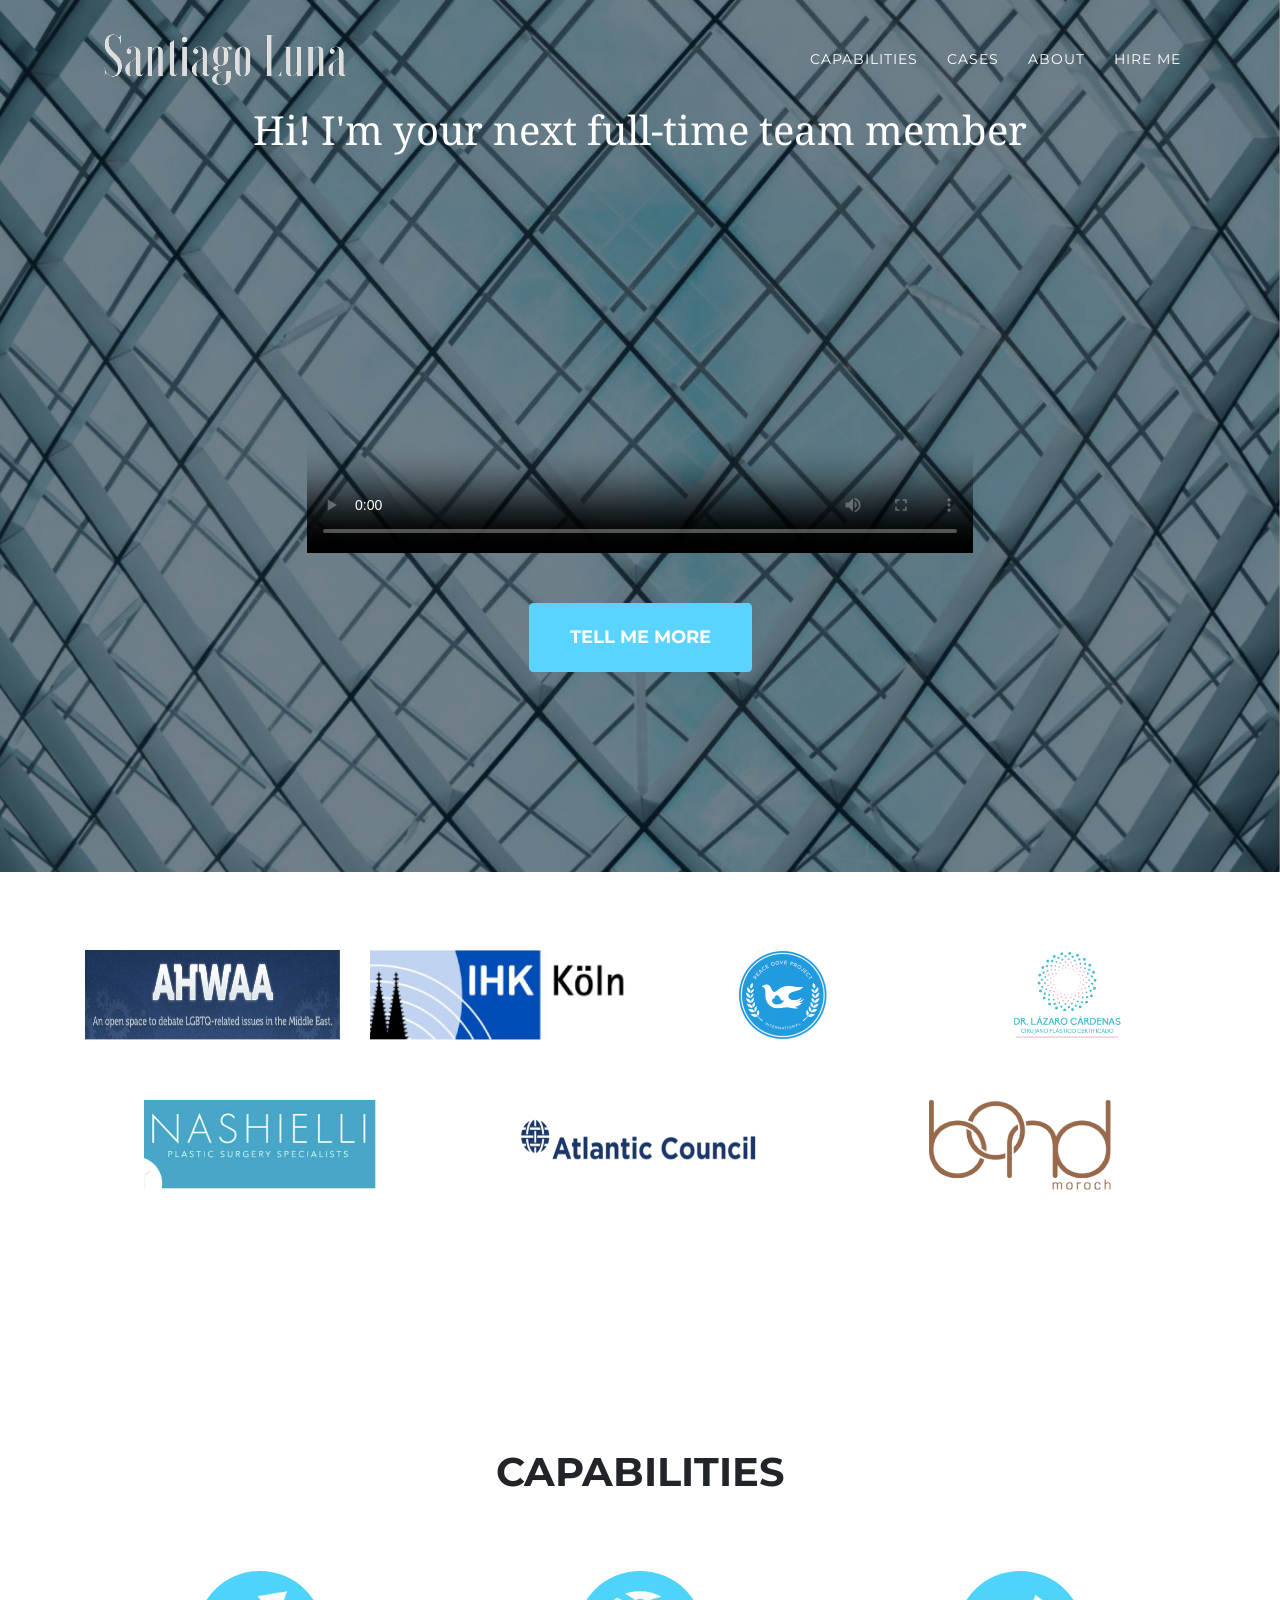
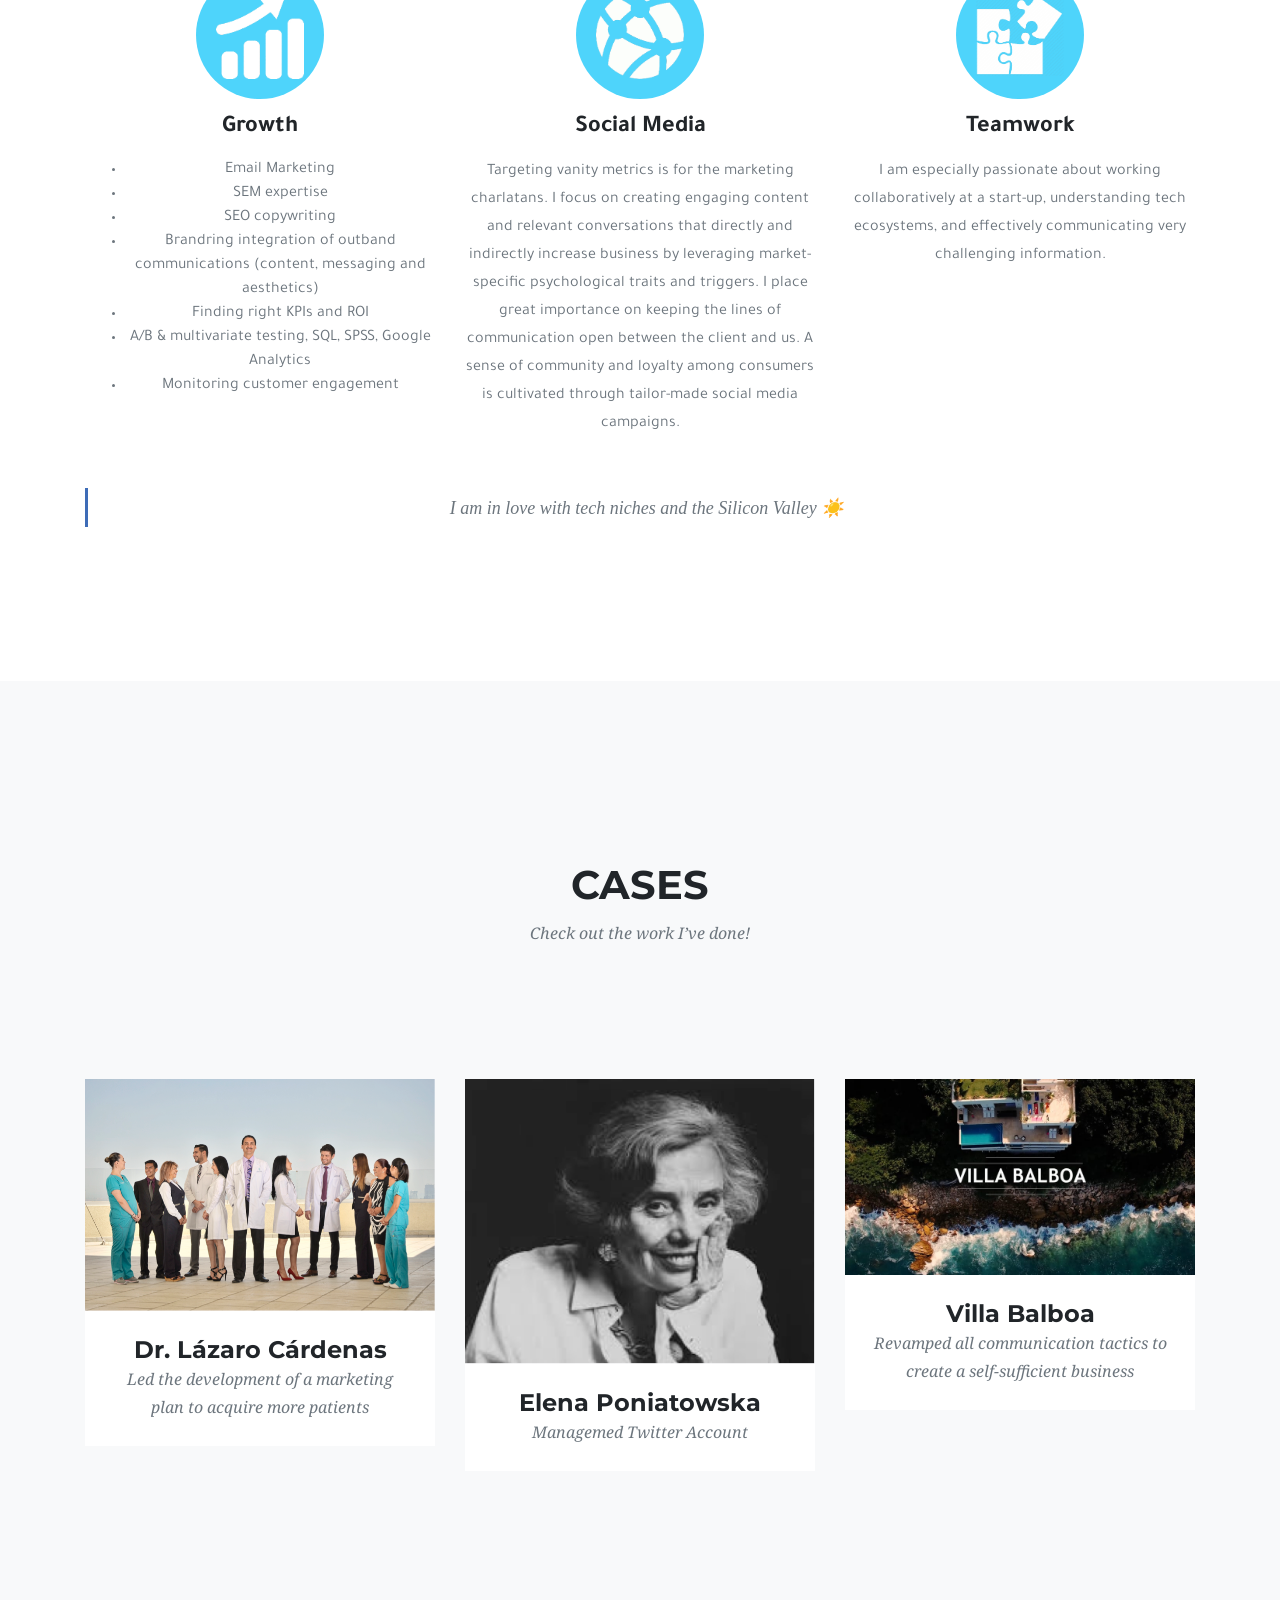
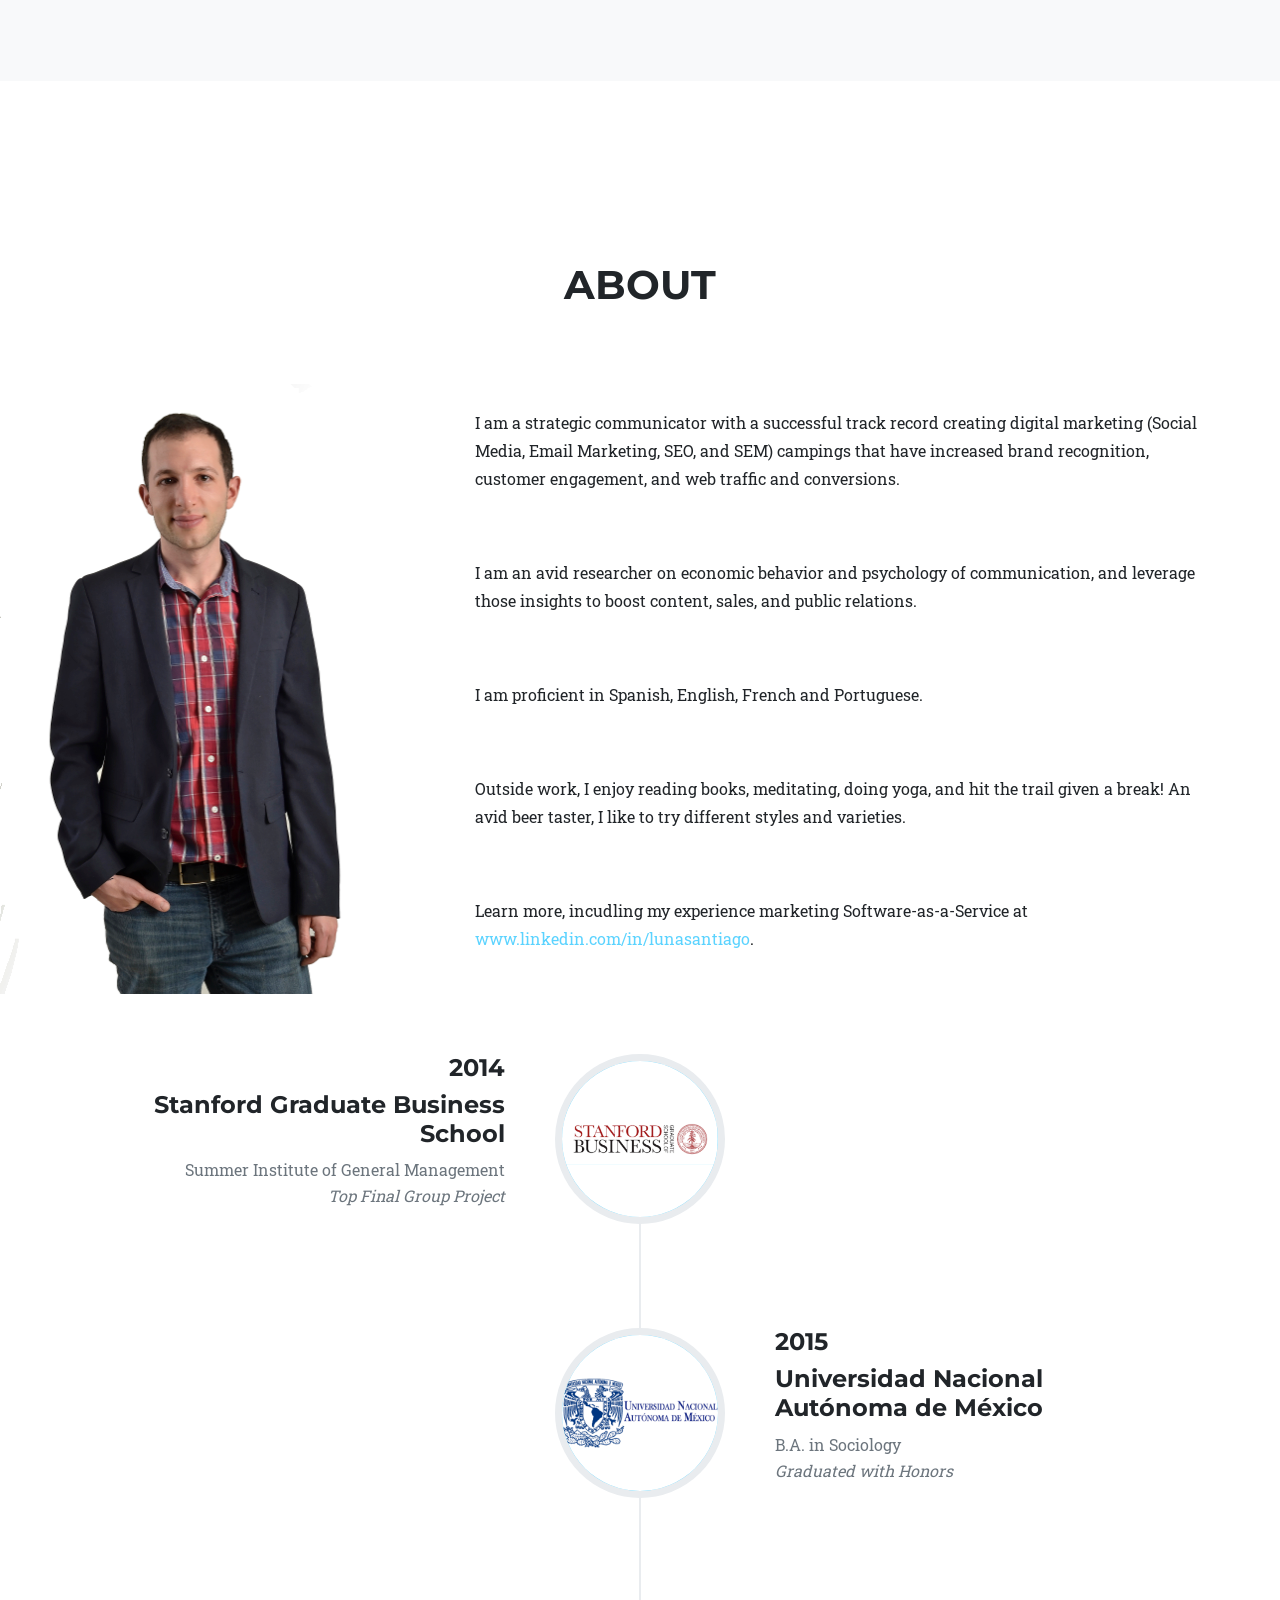
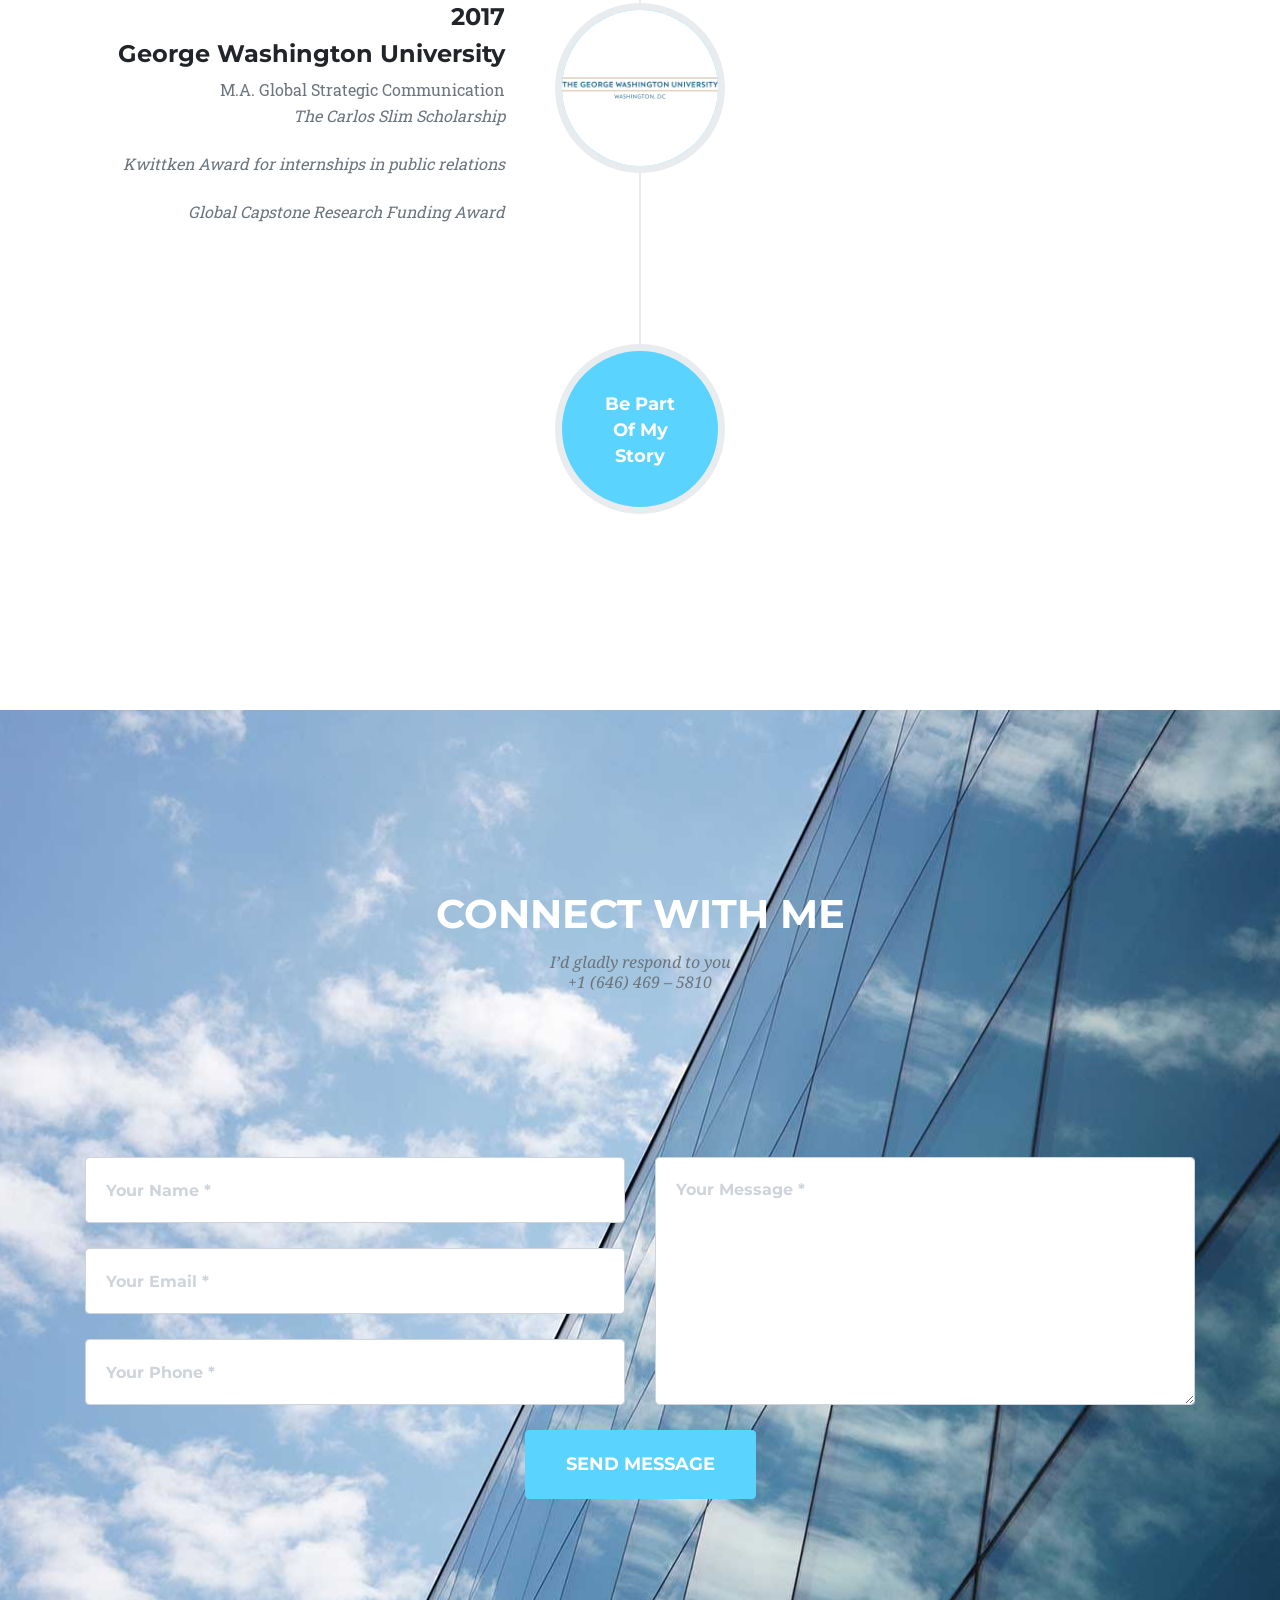
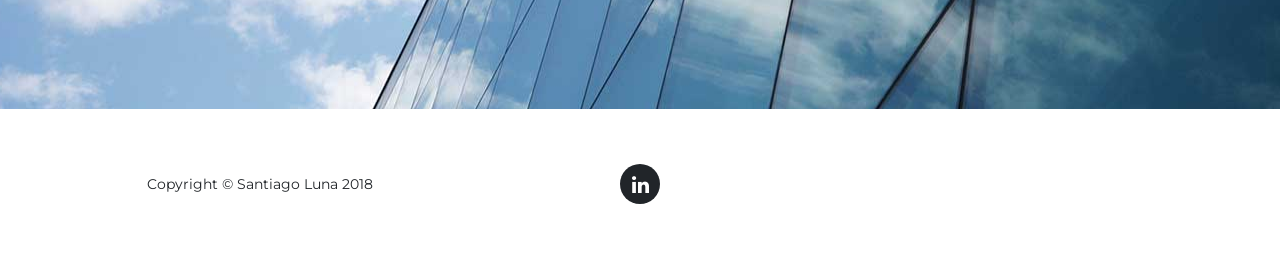
==== commit ffc50cc0: "Update index.html" ====
--- a/index.html
+++ b/index.html
@@ -140,8 +140,8 @@
             <ul class="text-muted tajawal" id="comlist">
               <li class="text-muted tajawal">Email Marketing</li>
               <li class="text-muted tajawal">SEM expertise</li>
-              <li class="text-muted tajawal">SEO positioning </li>
-              <li class="text-muted tajawal">Integration of all outbound communications (content, messaging and aesthetics)</li>
+              <li class="text-muted tajawal">SEO copywriting</li>
+              <li class="text-muted tajawal">Brandring integration of outband communications (content, messaging and aesthetics)</li>
               <li class="text-muted tajawal">Finding right KPIs and ROI</li>
               <li class="text-muted tajawal">A/B & multivariate testing, SQL, SPSS, Google Analytics</li>
               <li class="text-muted tajawal">Monitoring customer engagement</li>
@@ -623,7 +623,7 @@
                     <ul class="case-description">
                       <a>
                         <h3>Objective</h3>
-                        <p>To fulfil consistent occupancy rates of this <a href="http://www.villabalboa.com/">luxury villa</a> without expensive advertising expenditures nor relying on booking agencies that work on a commission basis.
+                        <p>To fulfil consistent occupancy rates of this <a href="http://www.villabalboa.com/">luxury villa</a> without expensive advertising expenditures nor relying on booking agencies.
                         </p>
                       </a>
                       <a>
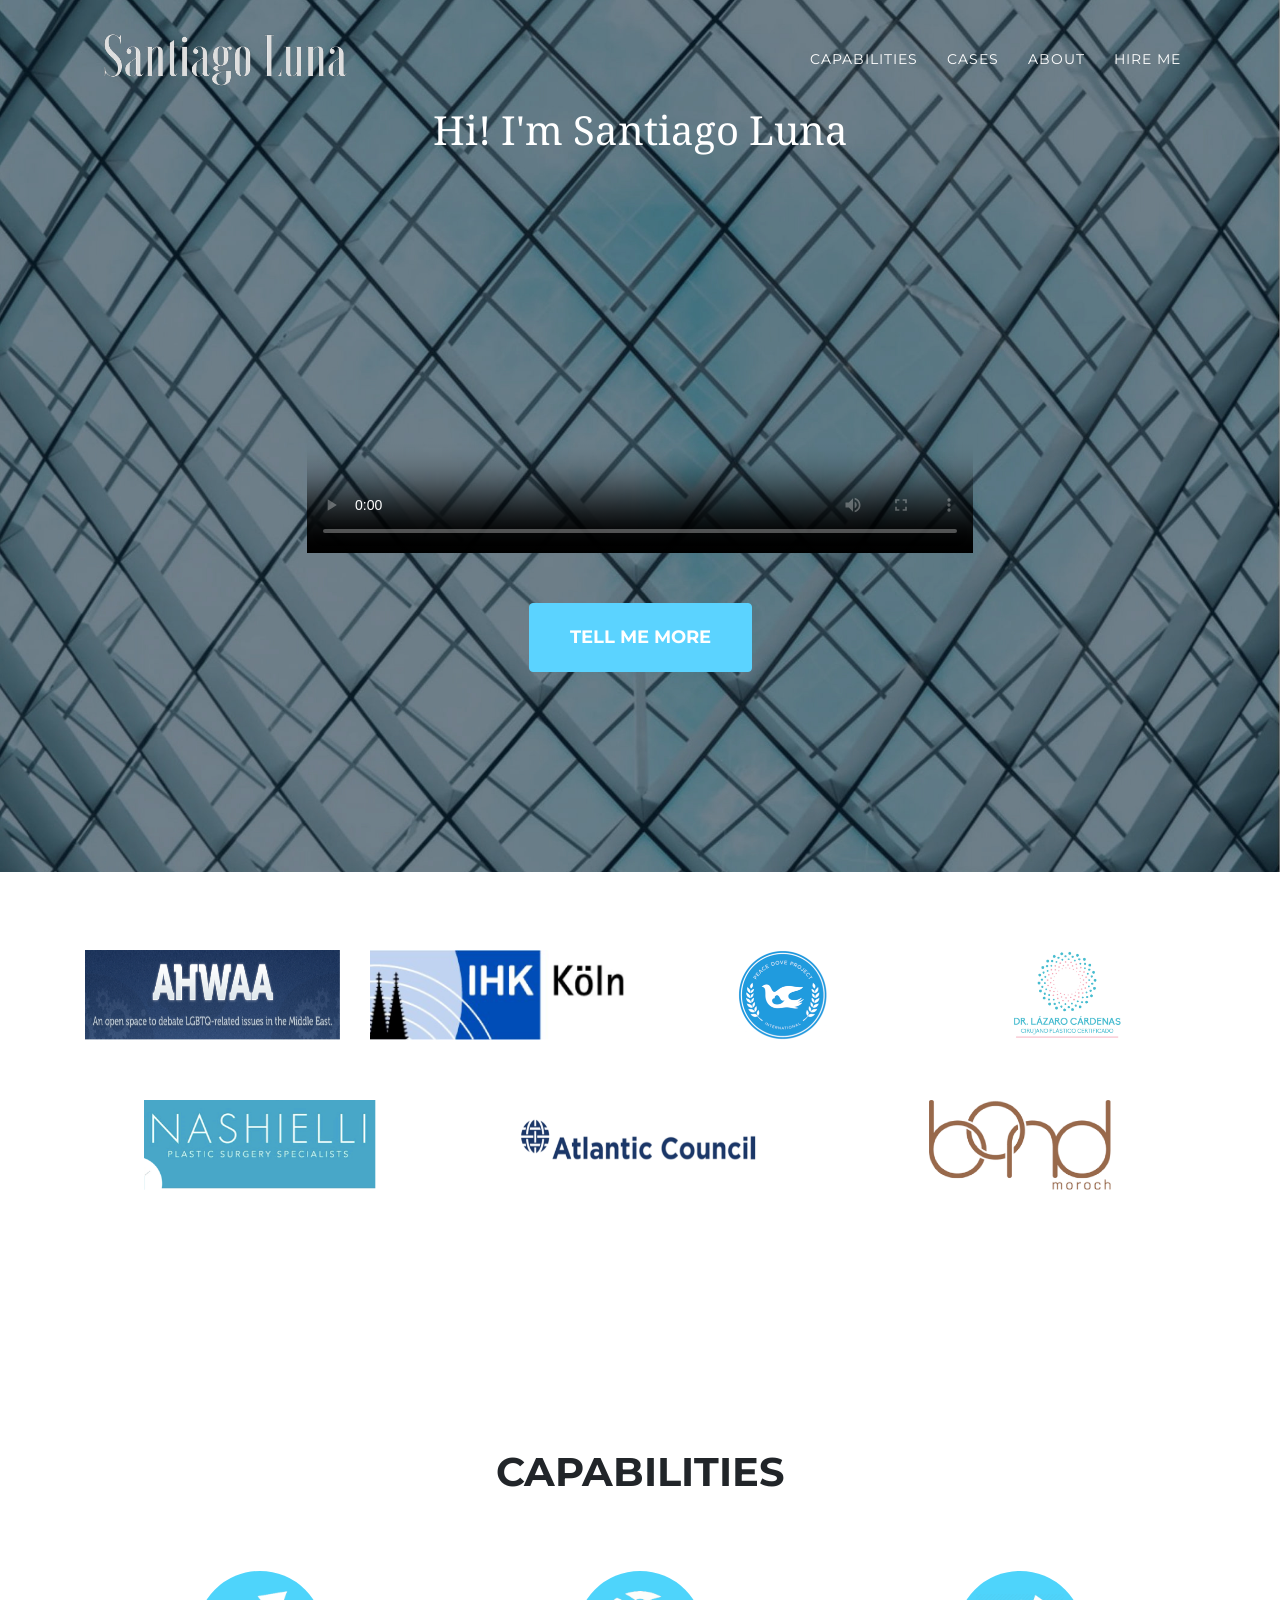
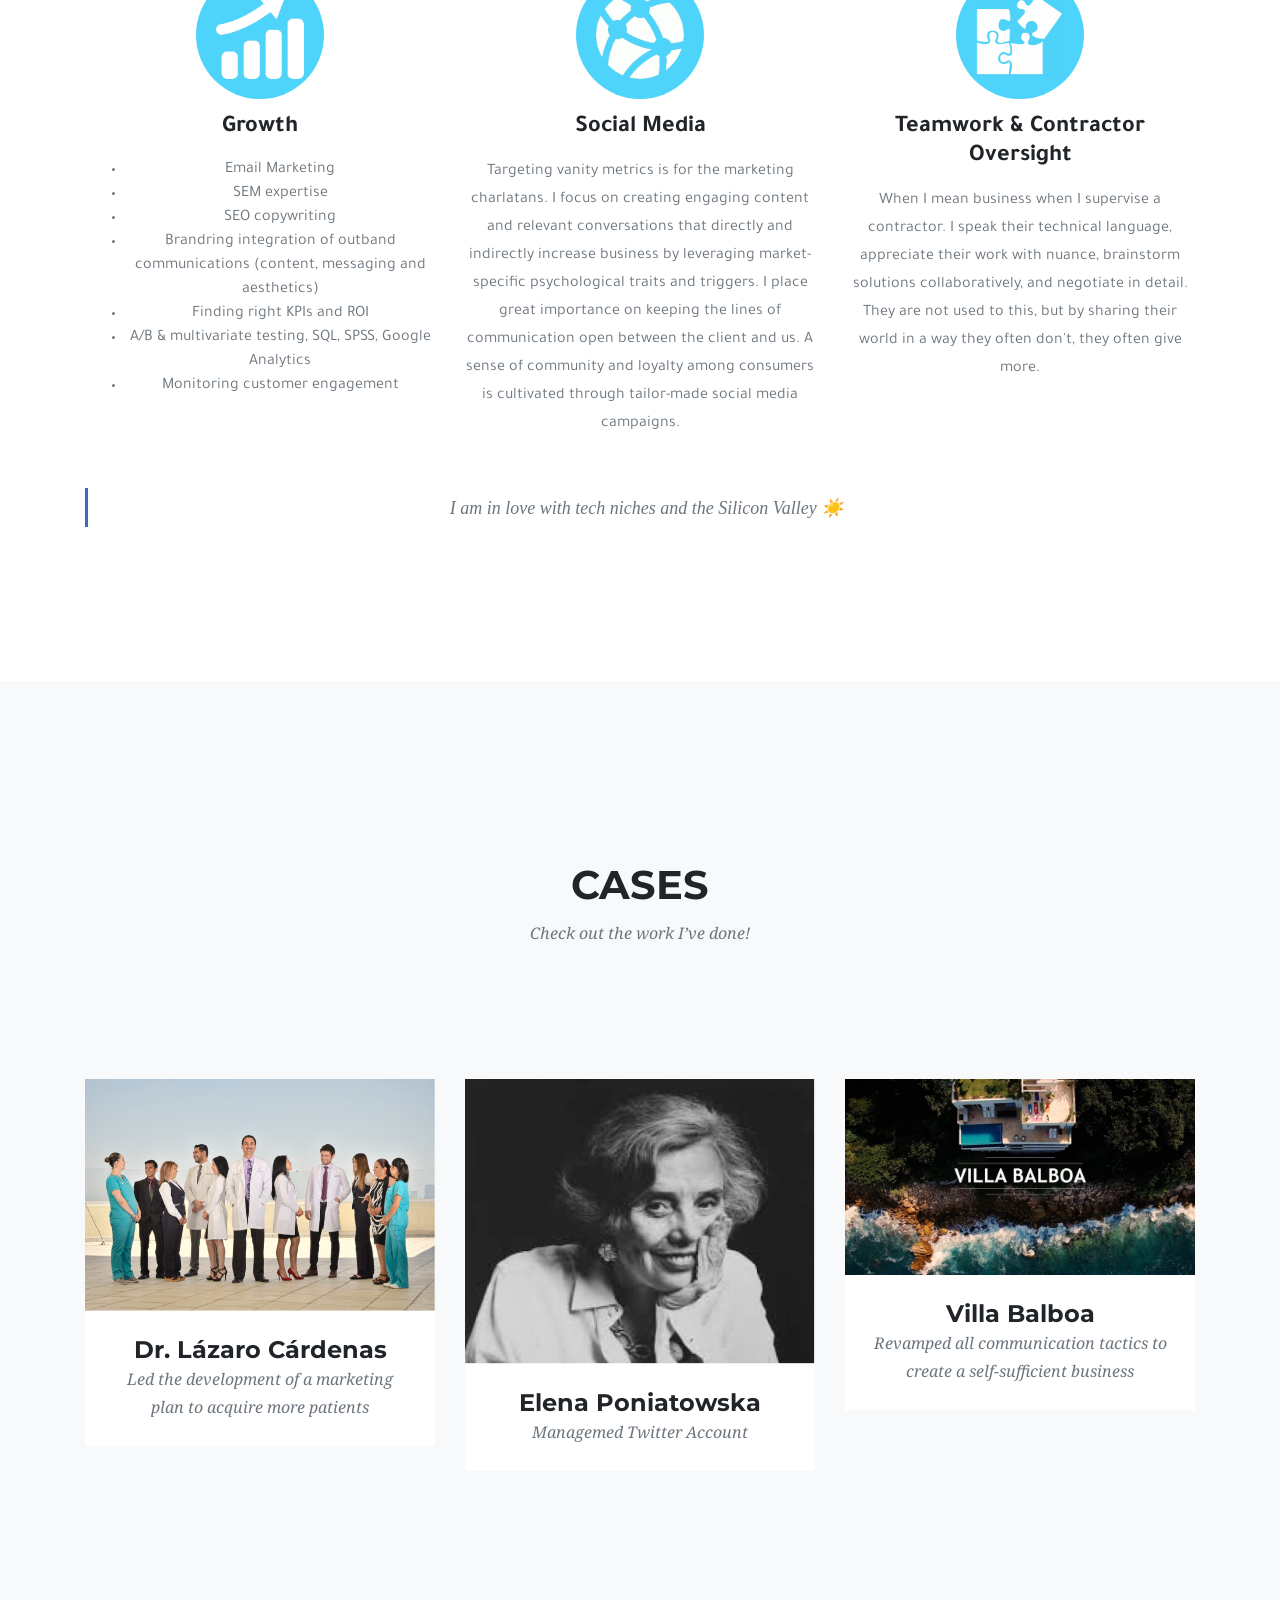
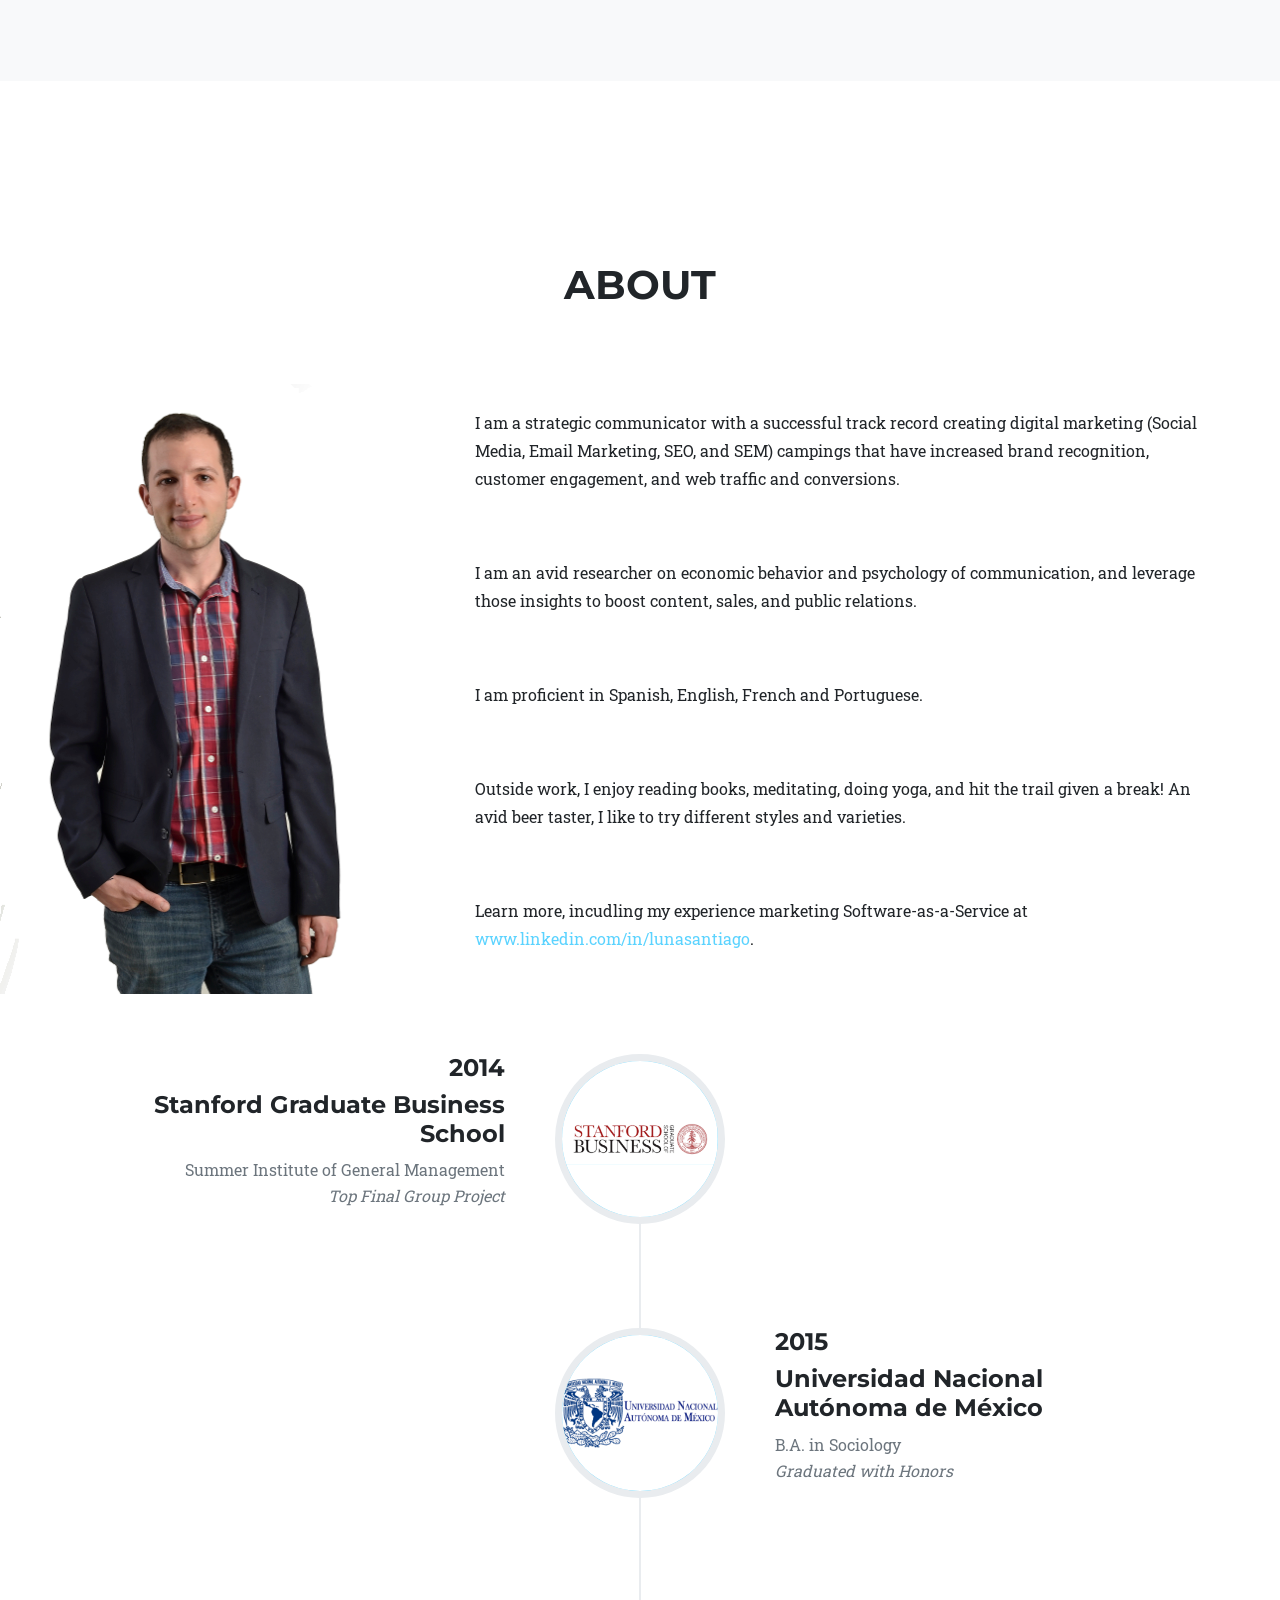
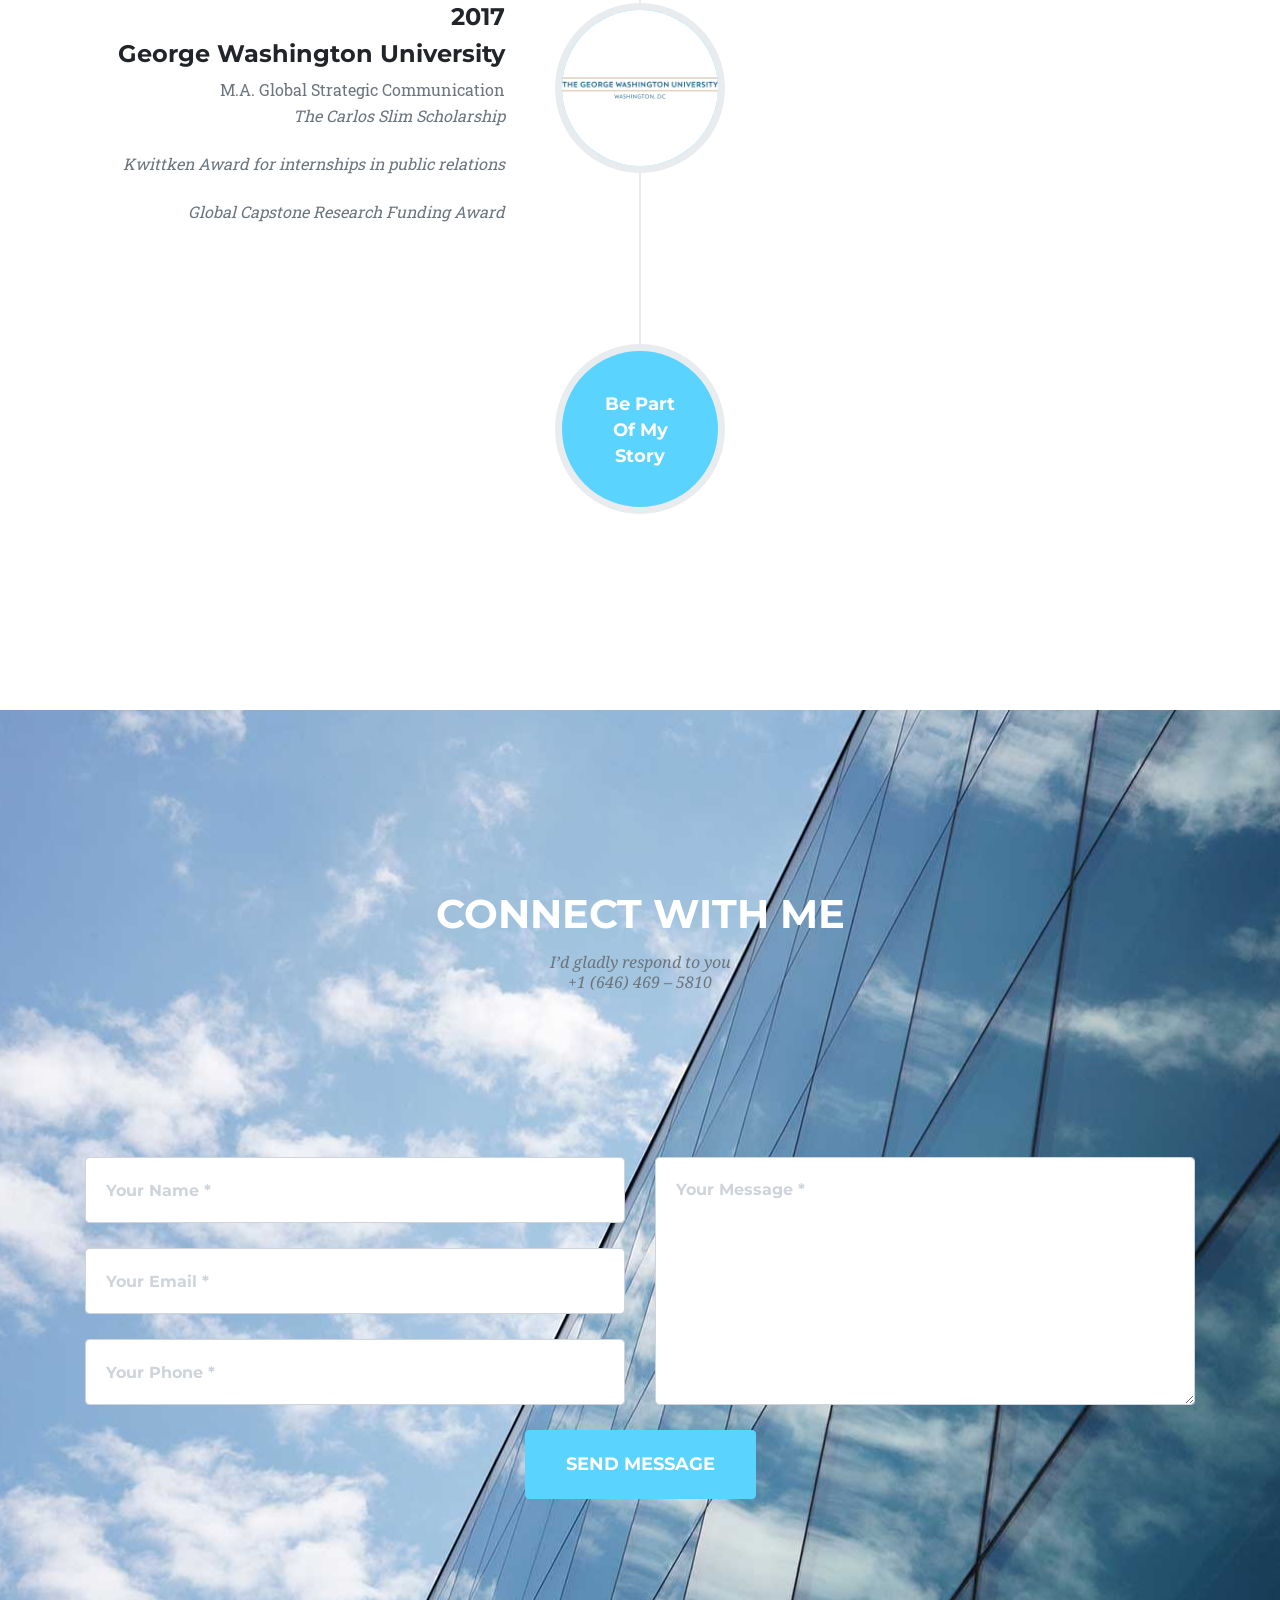
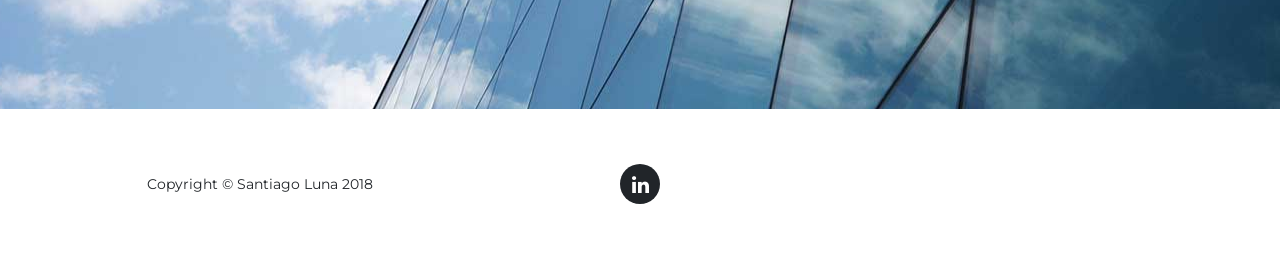
==== commit 72eaa81a: "Update index.html" ====
--- a/index.html
+++ b/index.html
@@ -64,7 +64,7 @@
     <header class="masthead">
       <div class="container">
         <div class="intro-text">
-          <div class="intro-lead-in">Hi! I'm your next full-time team member</div>
+          <div class="intro-lead-in">Hi! I'm Santiago Luna</div>
           <div class="intro-heading text-uppercase"></div>
           <video width="320" height="240" poster="img/poster.png" controls>
             <source src="img/video-eng.mp4" type="video/mp4">
@@ -158,8 +158,8 @@
             <span class="fa-stack fa-4x iconcontainer">
               <img class="serviceicon" src="img/icons/contractor.png" alt="">
             </span>
-            <h4 class="service-heading tajawal">Teamwork</h4>
-            <p class="text-muted tajawal">I am especially passionate about working collaboratively at a start-up, understanding tech ecosystems, and effectively communicating very challenging information.
+            <h4 class="service-heading tajawal">Teamwork & Contractor Oversight</h4>
+            <p class="text-muted tajawal">When I mean business when I supervise a contractor. I speak their technical language, appreciate their work with nuance, brainstorm solutions collaboratively, and negotiate in detail. They are not used to this, but by sharing their world in a way they often don't, they often give more.   
               <!-- <p class="text-muted quote"> Working for a project that I most geniunly want to succeed is literally the most thrilling idea I can think of.<p> -->
           </div>
         </div>
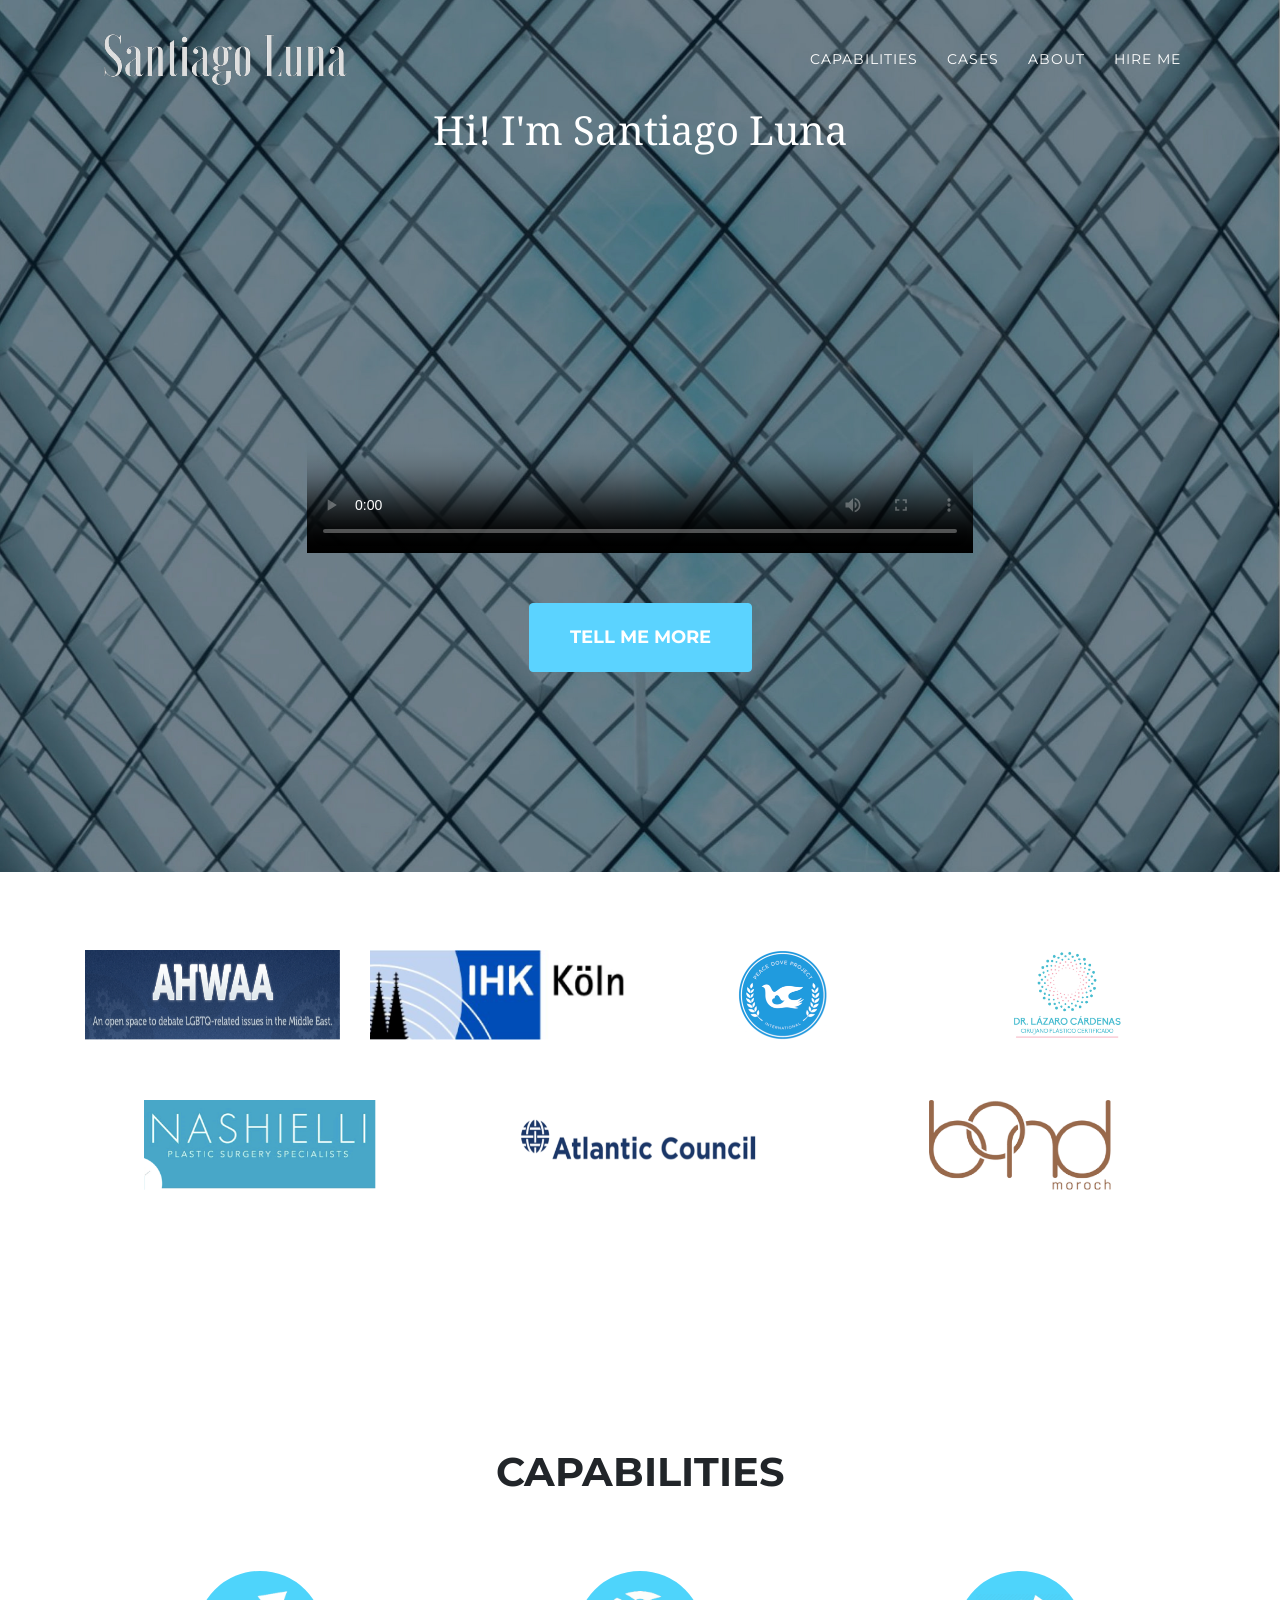
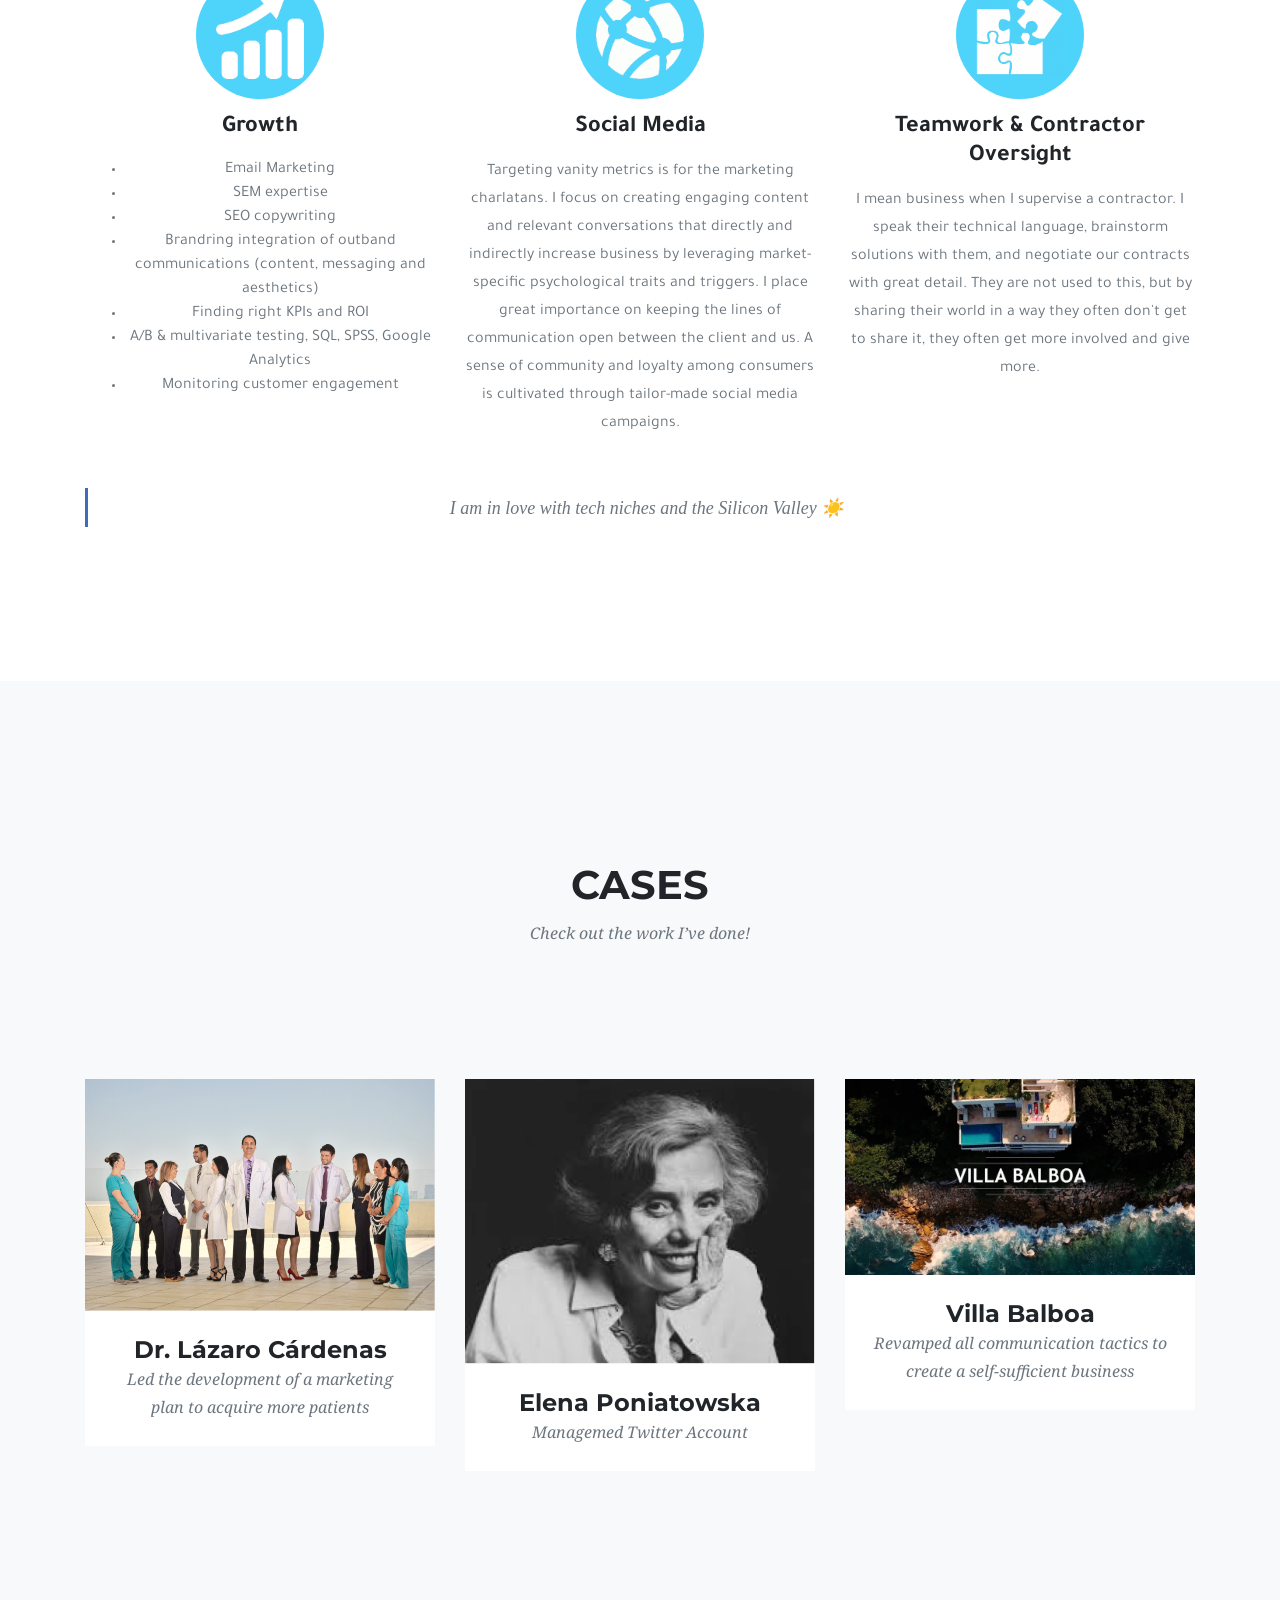
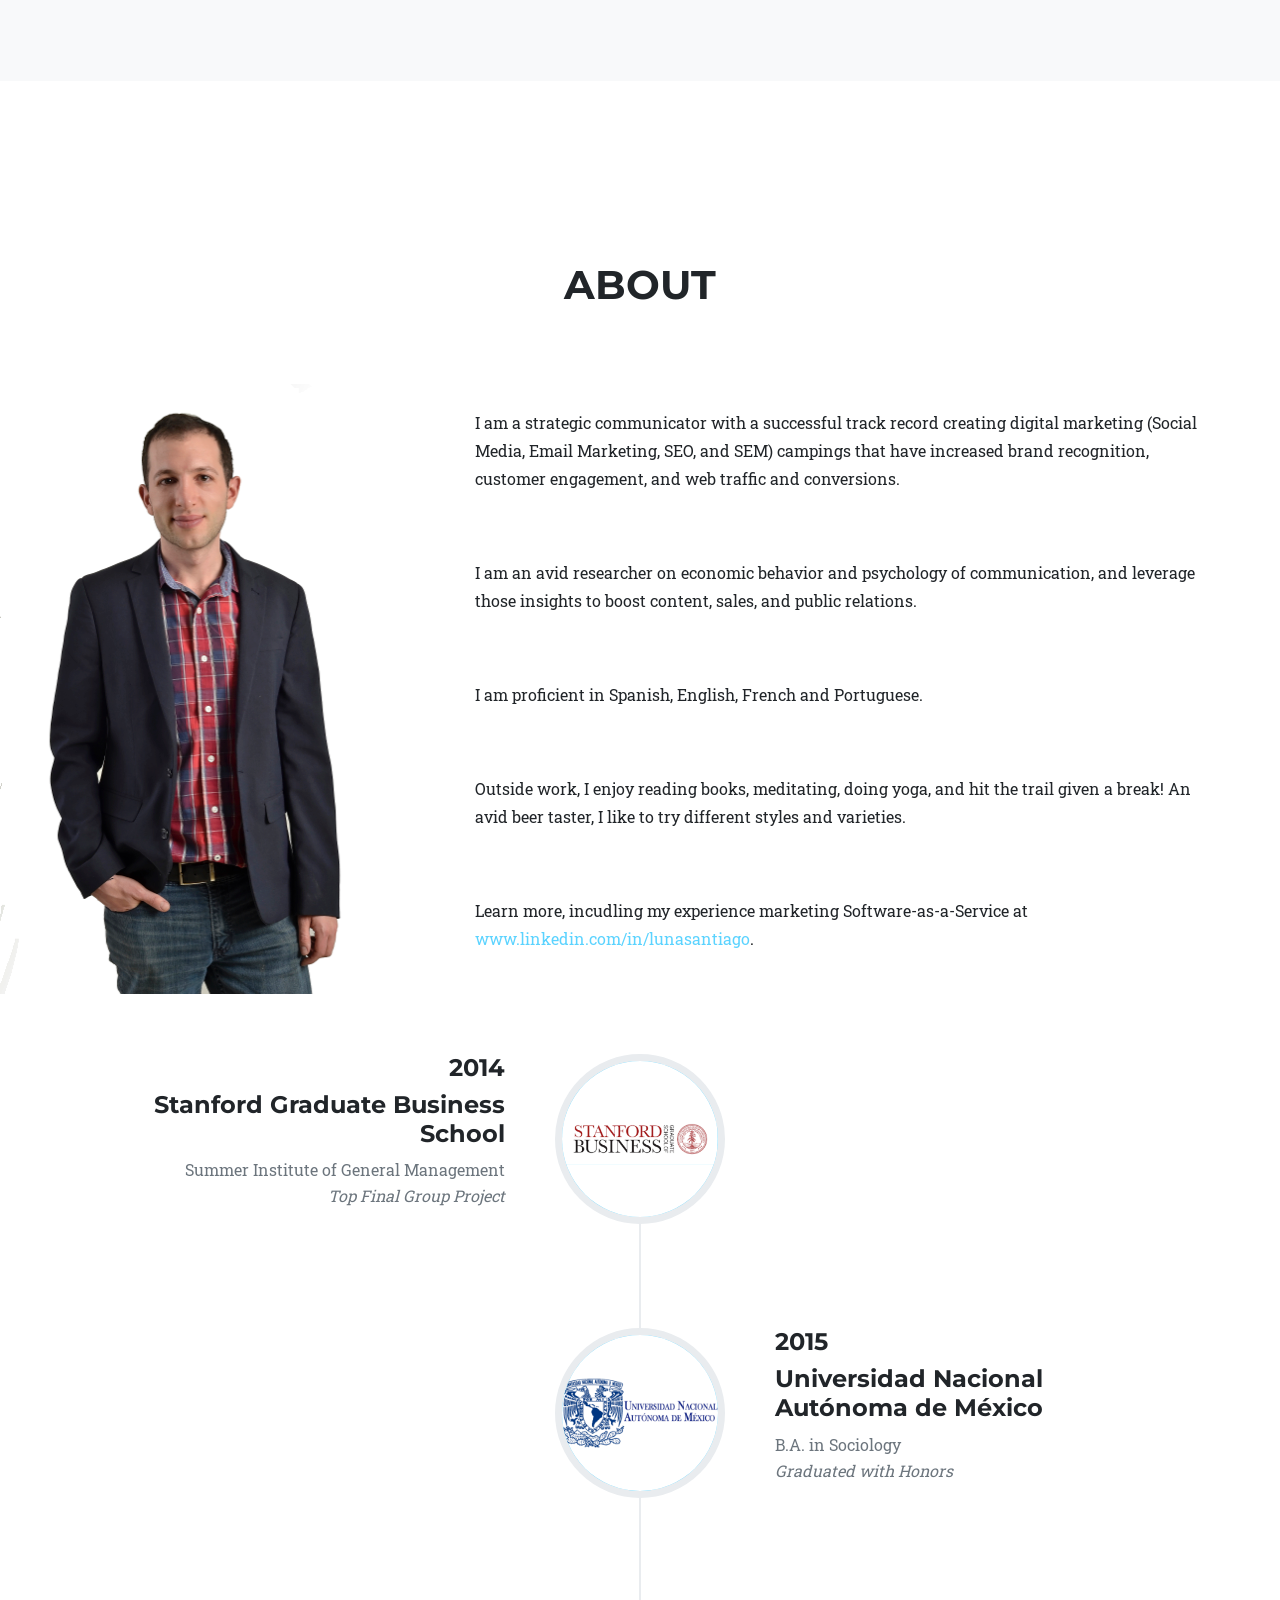
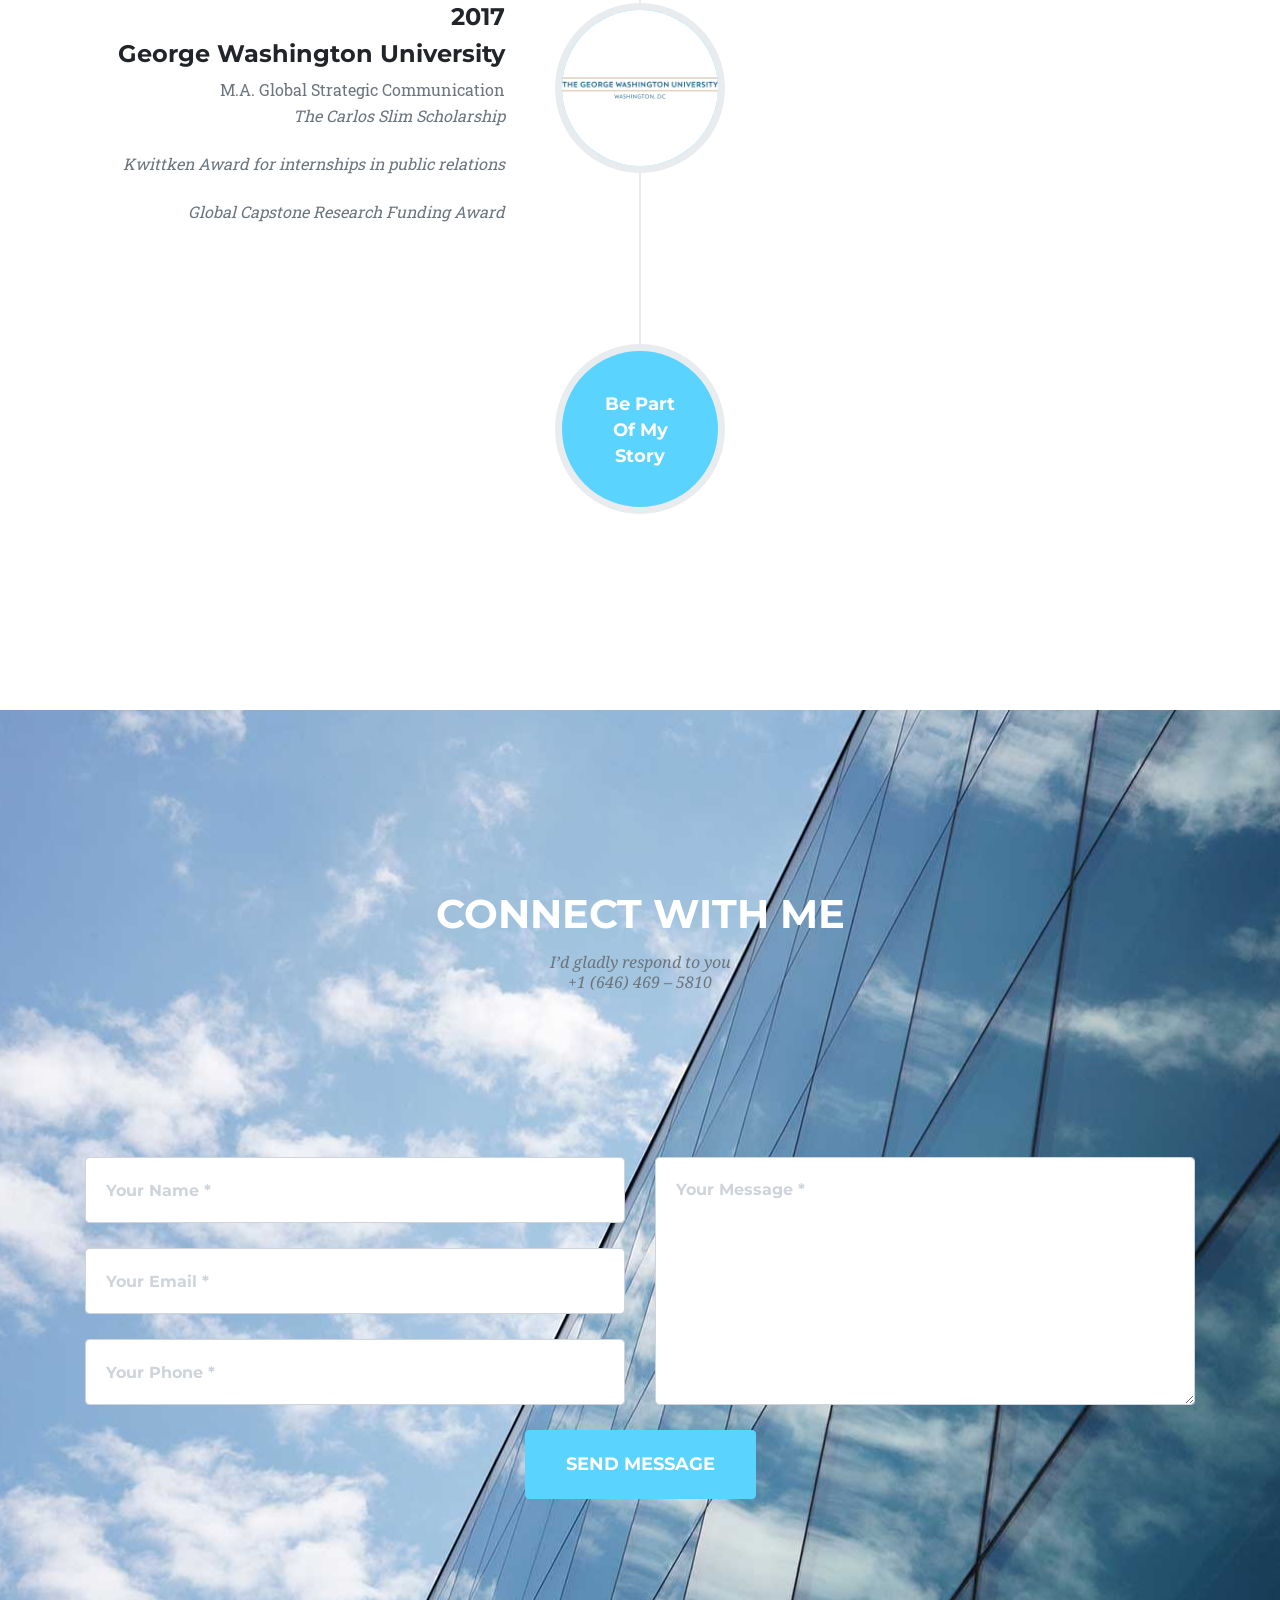
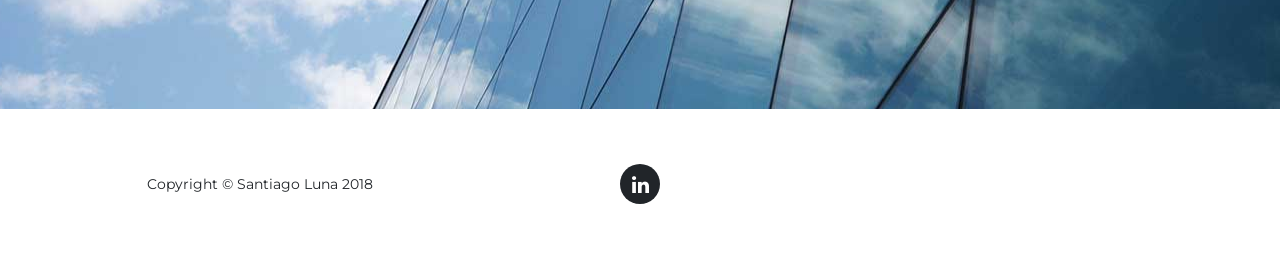
==== commit 6b32ebea: "Update index.html" ====
--- a/index.html
+++ b/index.html
@@ -159,7 +159,7 @@
               <img class="serviceicon" src="img/icons/contractor.png" alt="">
             </span>
             <h4 class="service-heading tajawal">Teamwork & Contractor Oversight</h4>
-            <p class="text-muted tajawal">When I mean business when I supervise a contractor. I speak their technical language, appreciate their work with nuance, brainstorm solutions collaboratively, and negotiate in detail. They are not used to this, but by sharing their world in a way they often don't, they often give more.   
+            <p class="text-muted tajawal">I mean business when I supervise a contractor. I speak their technical language, brainstorm solutions with them, and negotiate our contracts with great detail. They are not used to this, but by sharing their world in a way they often don't get to share it, they often get more involved and give more.   
               <!-- <p class="text-muted quote"> Working for a project that I most geniunly want to succeed is literally the most thrilling idea I can think of.<p> -->
           </div>
         </div>
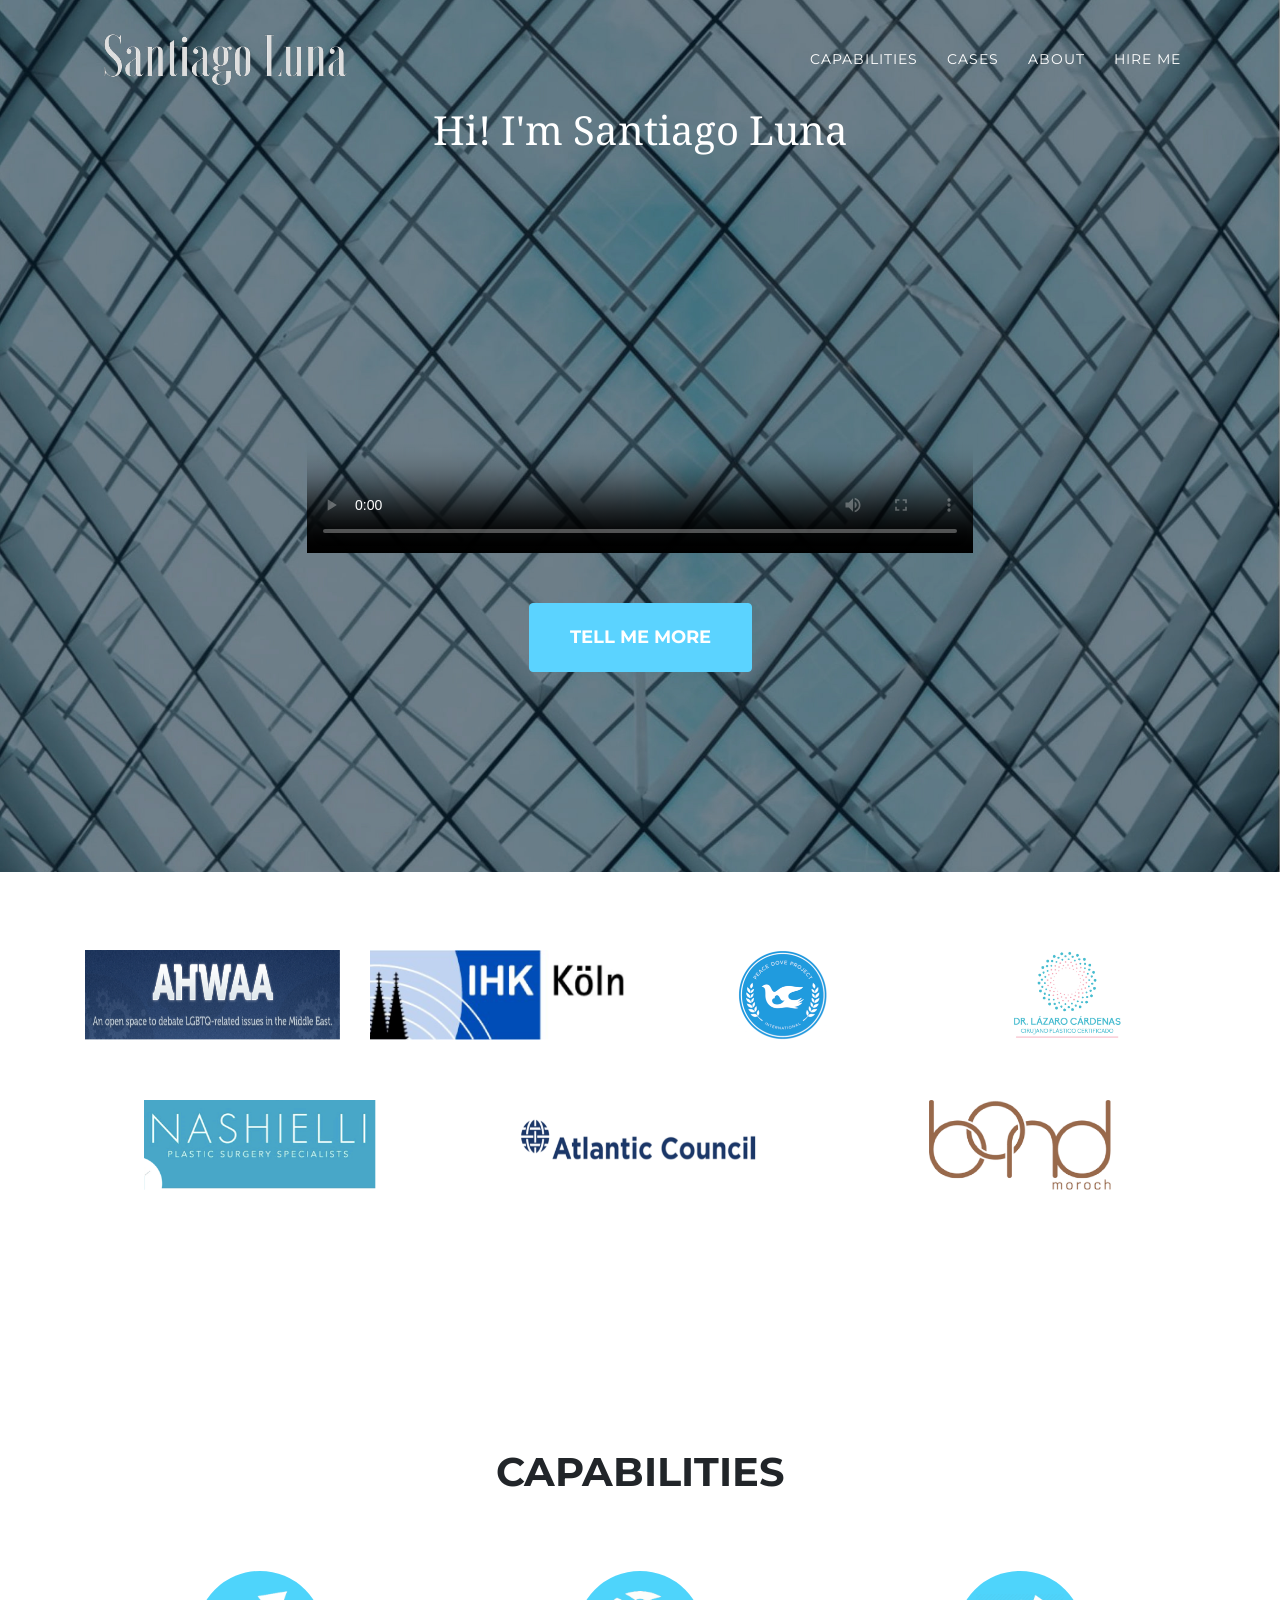
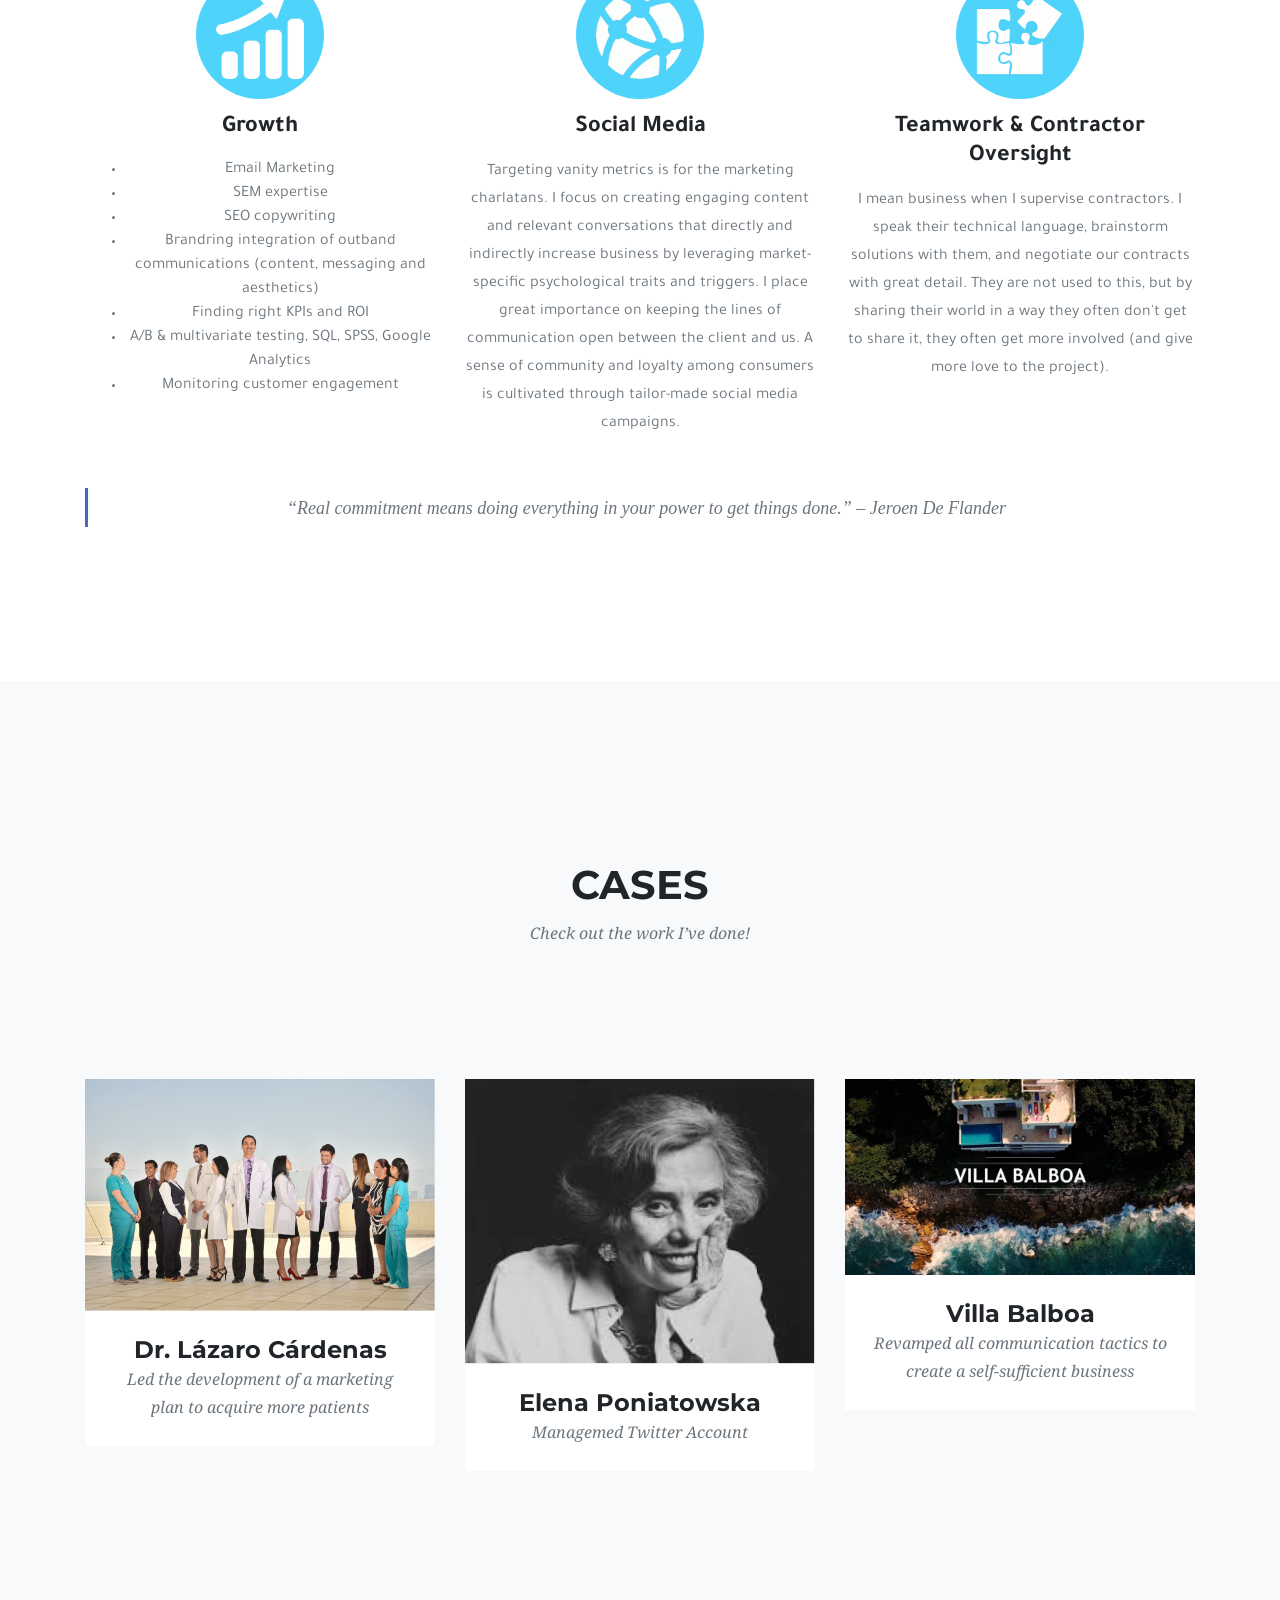
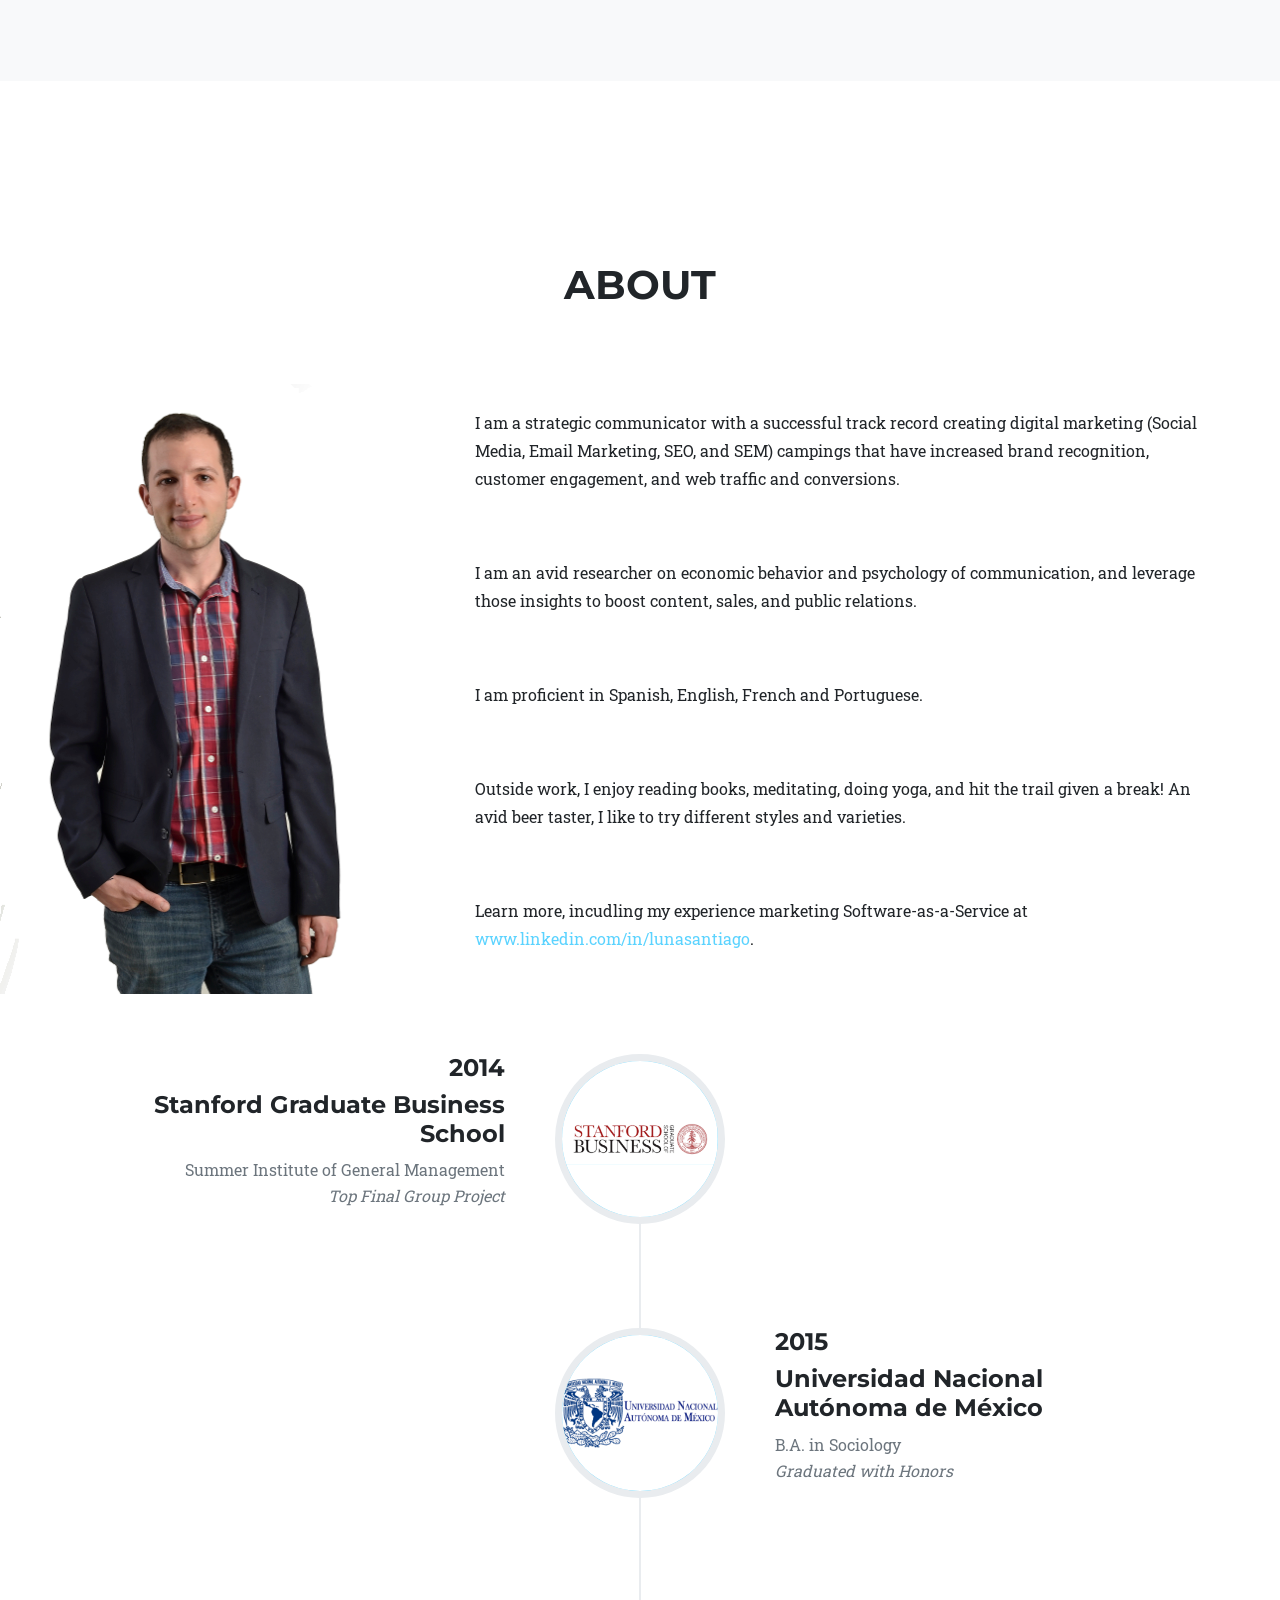
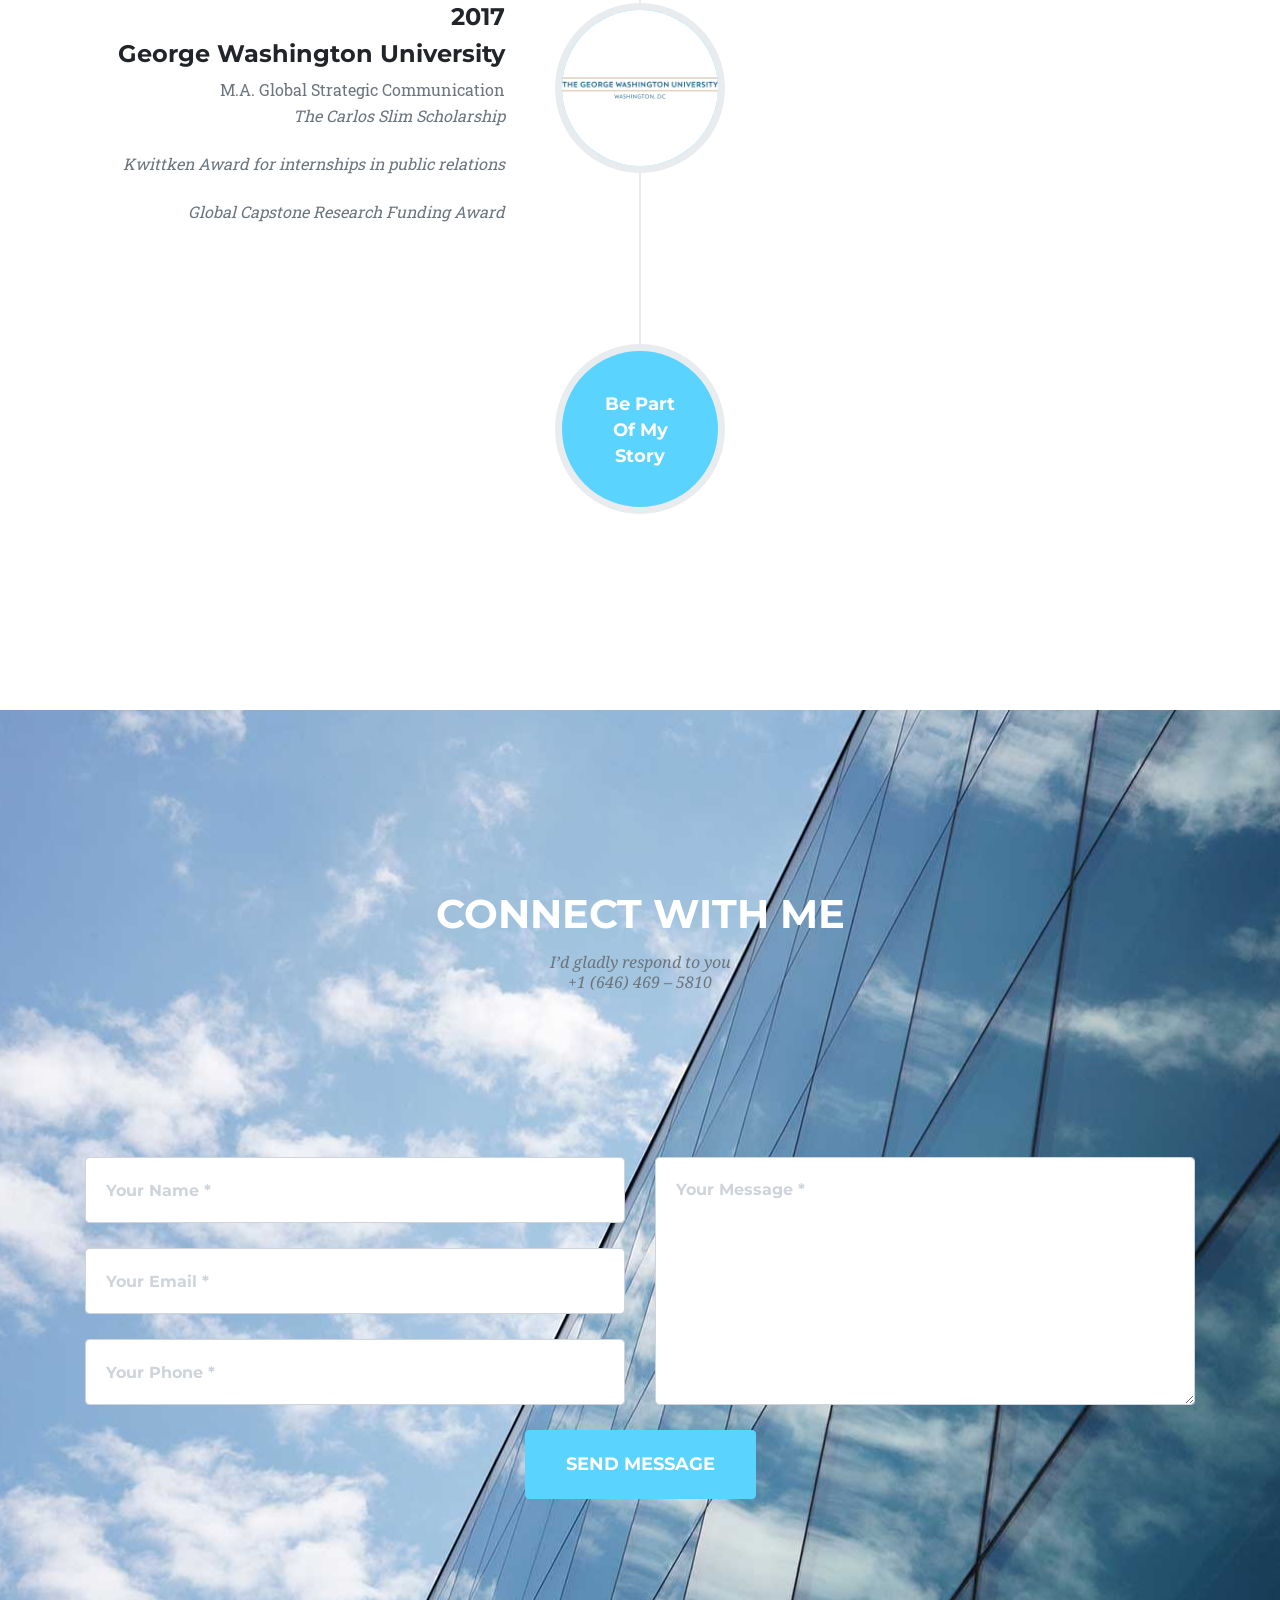
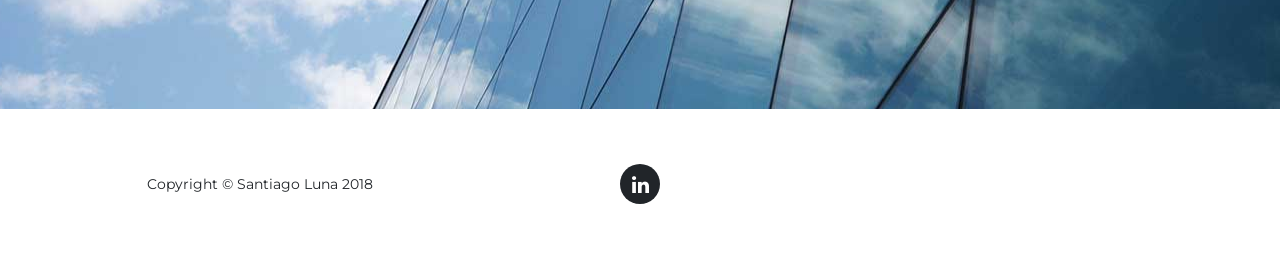
==== commit 1abec1a6: "Update index.html" ====
--- a/index.html
+++ b/index.html
@@ -159,13 +159,13 @@
               <img class="serviceicon" src="img/icons/contractor.png" alt="">
             </span>
             <h4 class="service-heading tajawal">Teamwork & Contractor Oversight</h4>
-            <p class="text-muted tajawal">I mean business when I supervise a contractor. I speak their technical language, brainstorm solutions with them, and negotiate our contracts with great detail. They are not used to this, but by sharing their world in a way they often don't get to share it, they often get more involved and give more.   
+            <p class="text-muted tajawal">I mean business when I supervise contractors. I speak their technical language, brainstorm solutions with them, and negotiate our contracts with great detail. They are not used to this, but by sharing their world in a way they often don't get to share it, they often get more involved (and give more love to the project).   
               <!-- <p class="text-muted quote"> Working for a project that I most geniunly want to succeed is literally the most thrilling idea I can think of.<p> -->
           </div>
         </div>
         <div id="quote-container">
           <blockquote class="text-muted">
-          I am in love with tech niches and the Silicon Valley ☀️
+          “Real commitment means doing everything in your power to get things done.” – Jeroen De Flander 
           </blockquote>
         </div>
       </div>
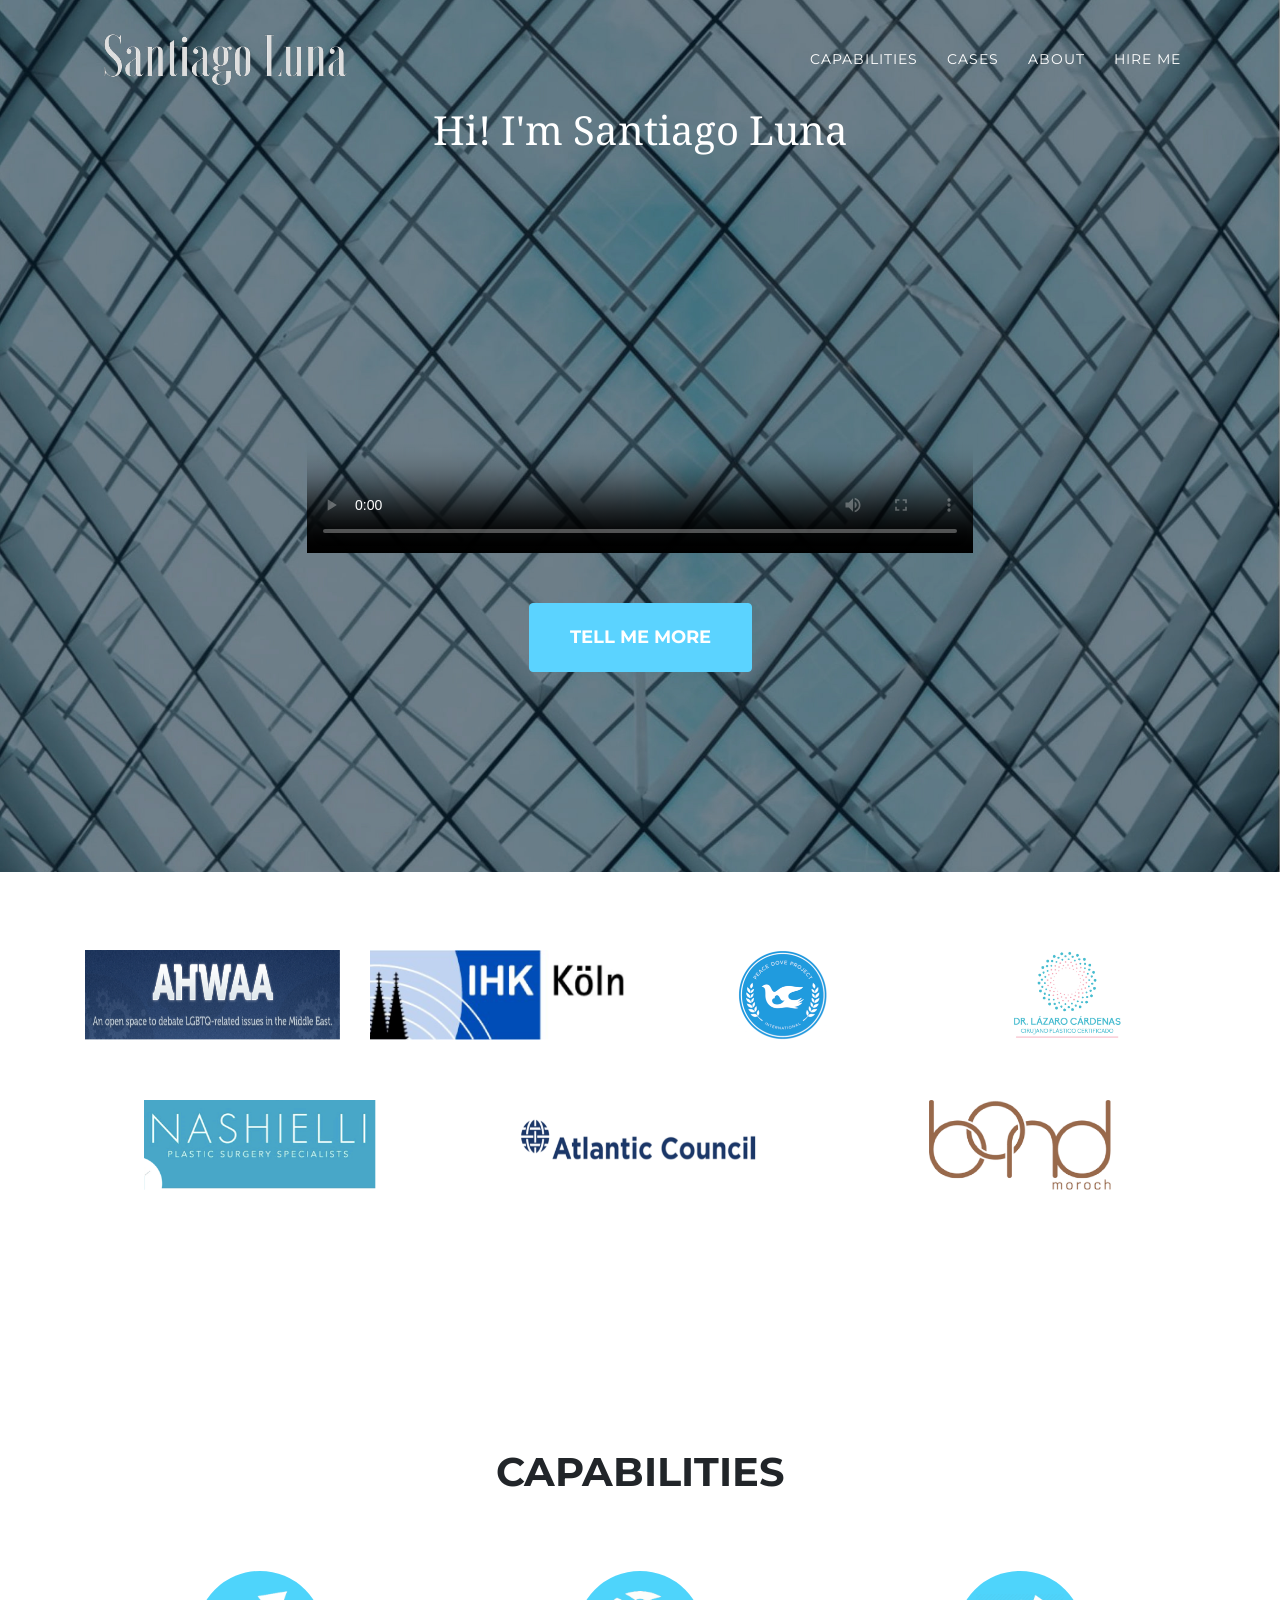
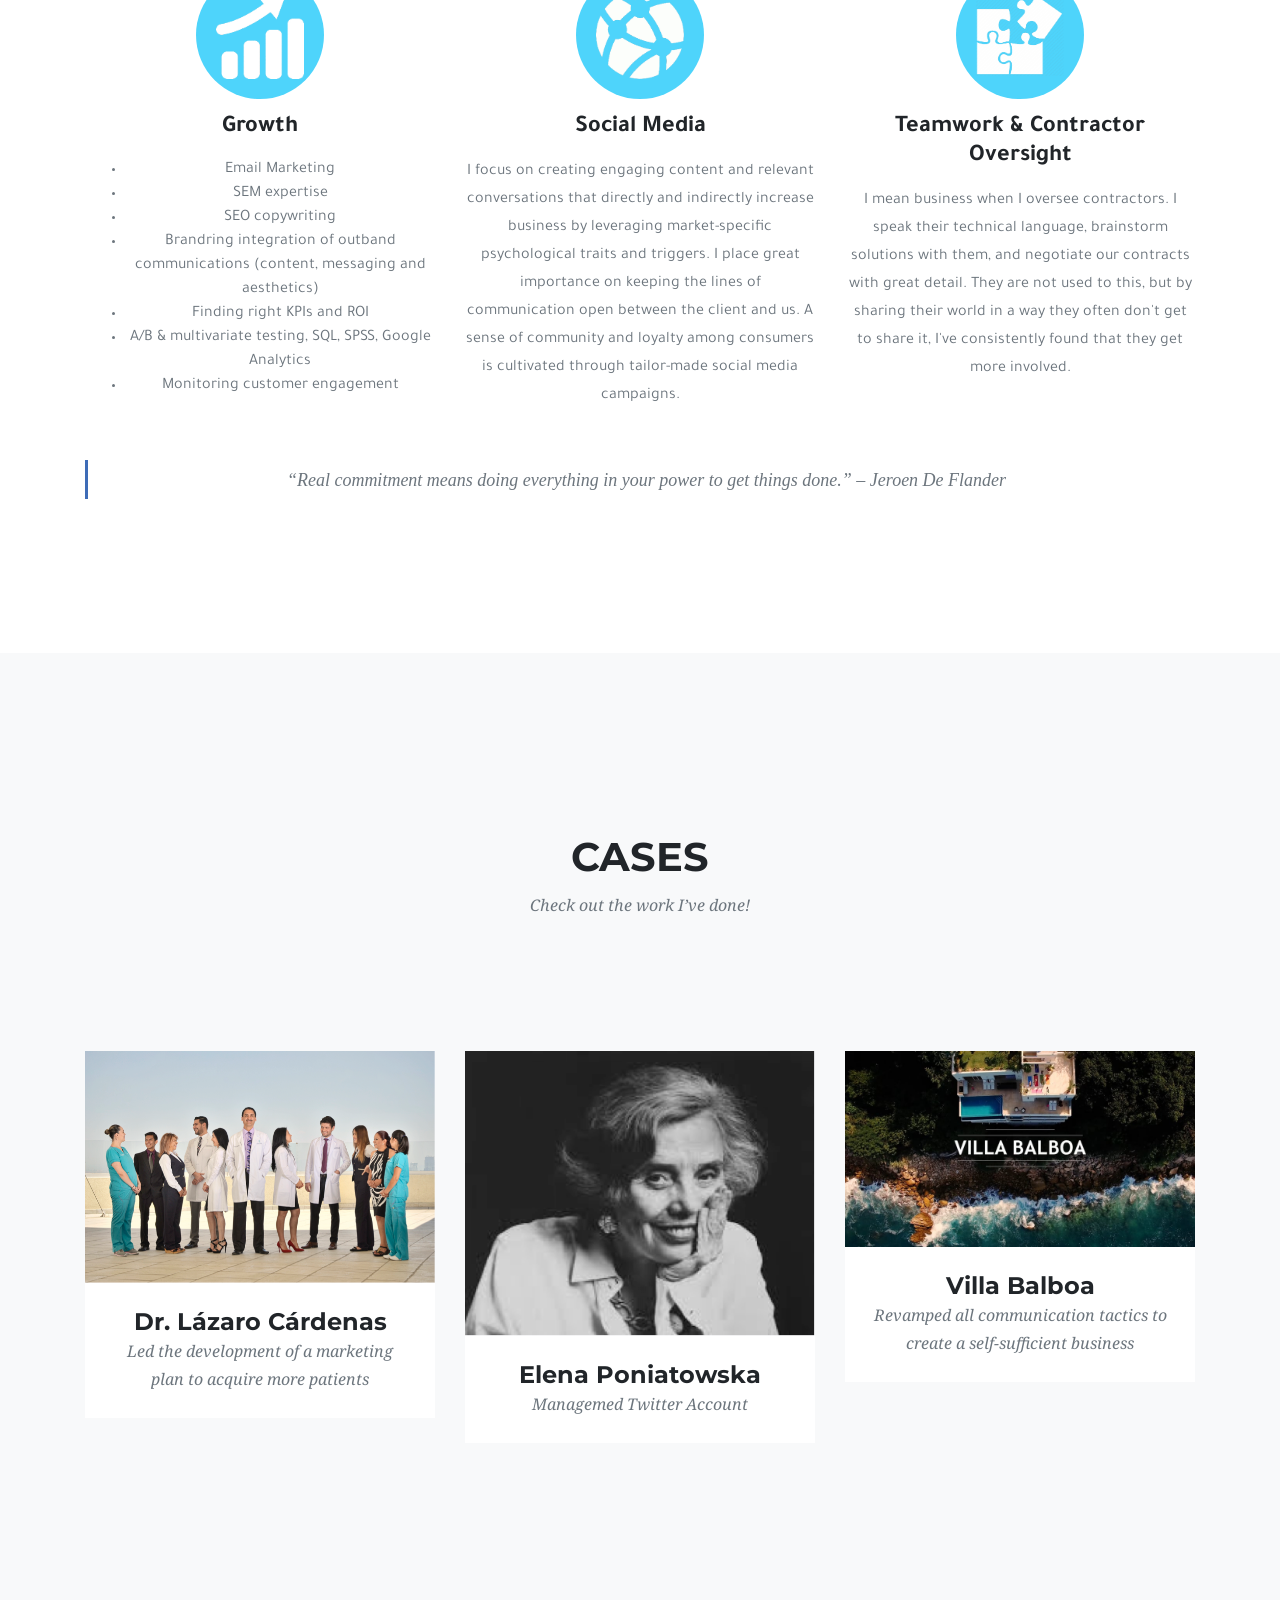
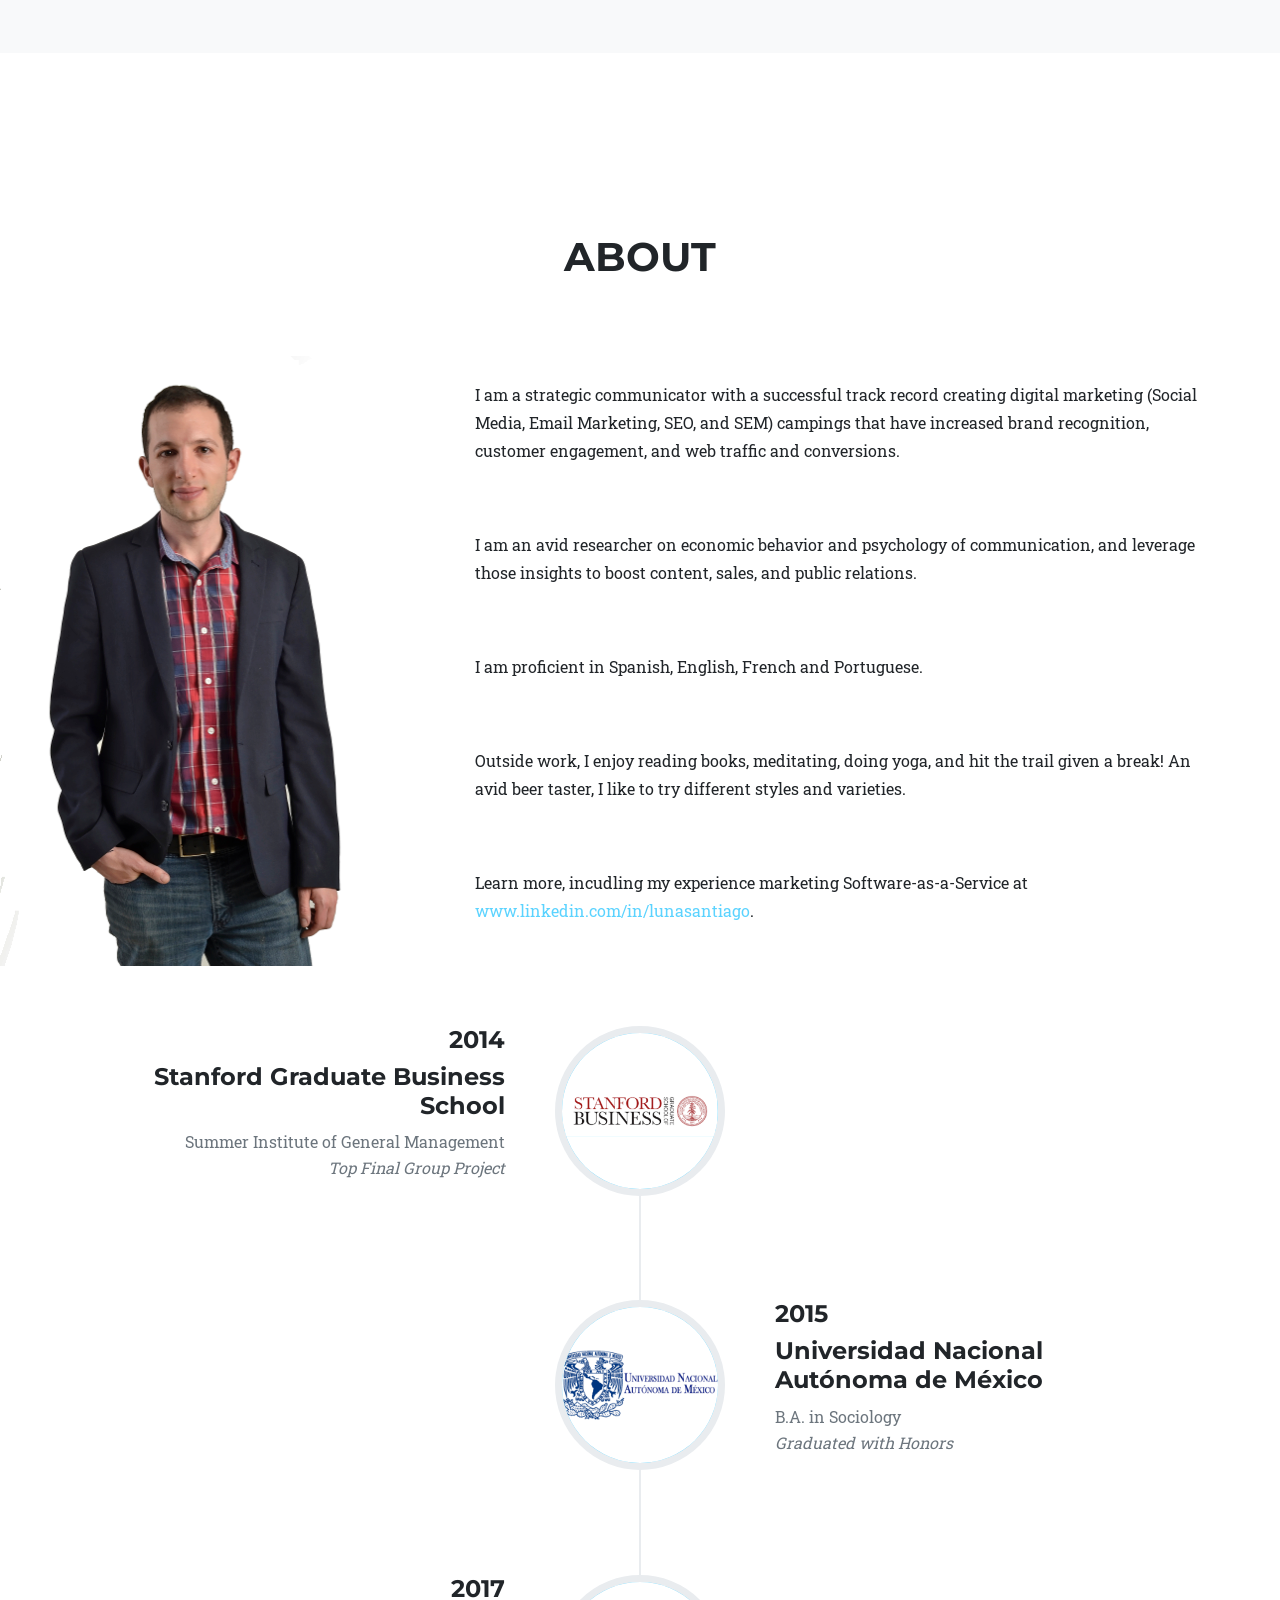
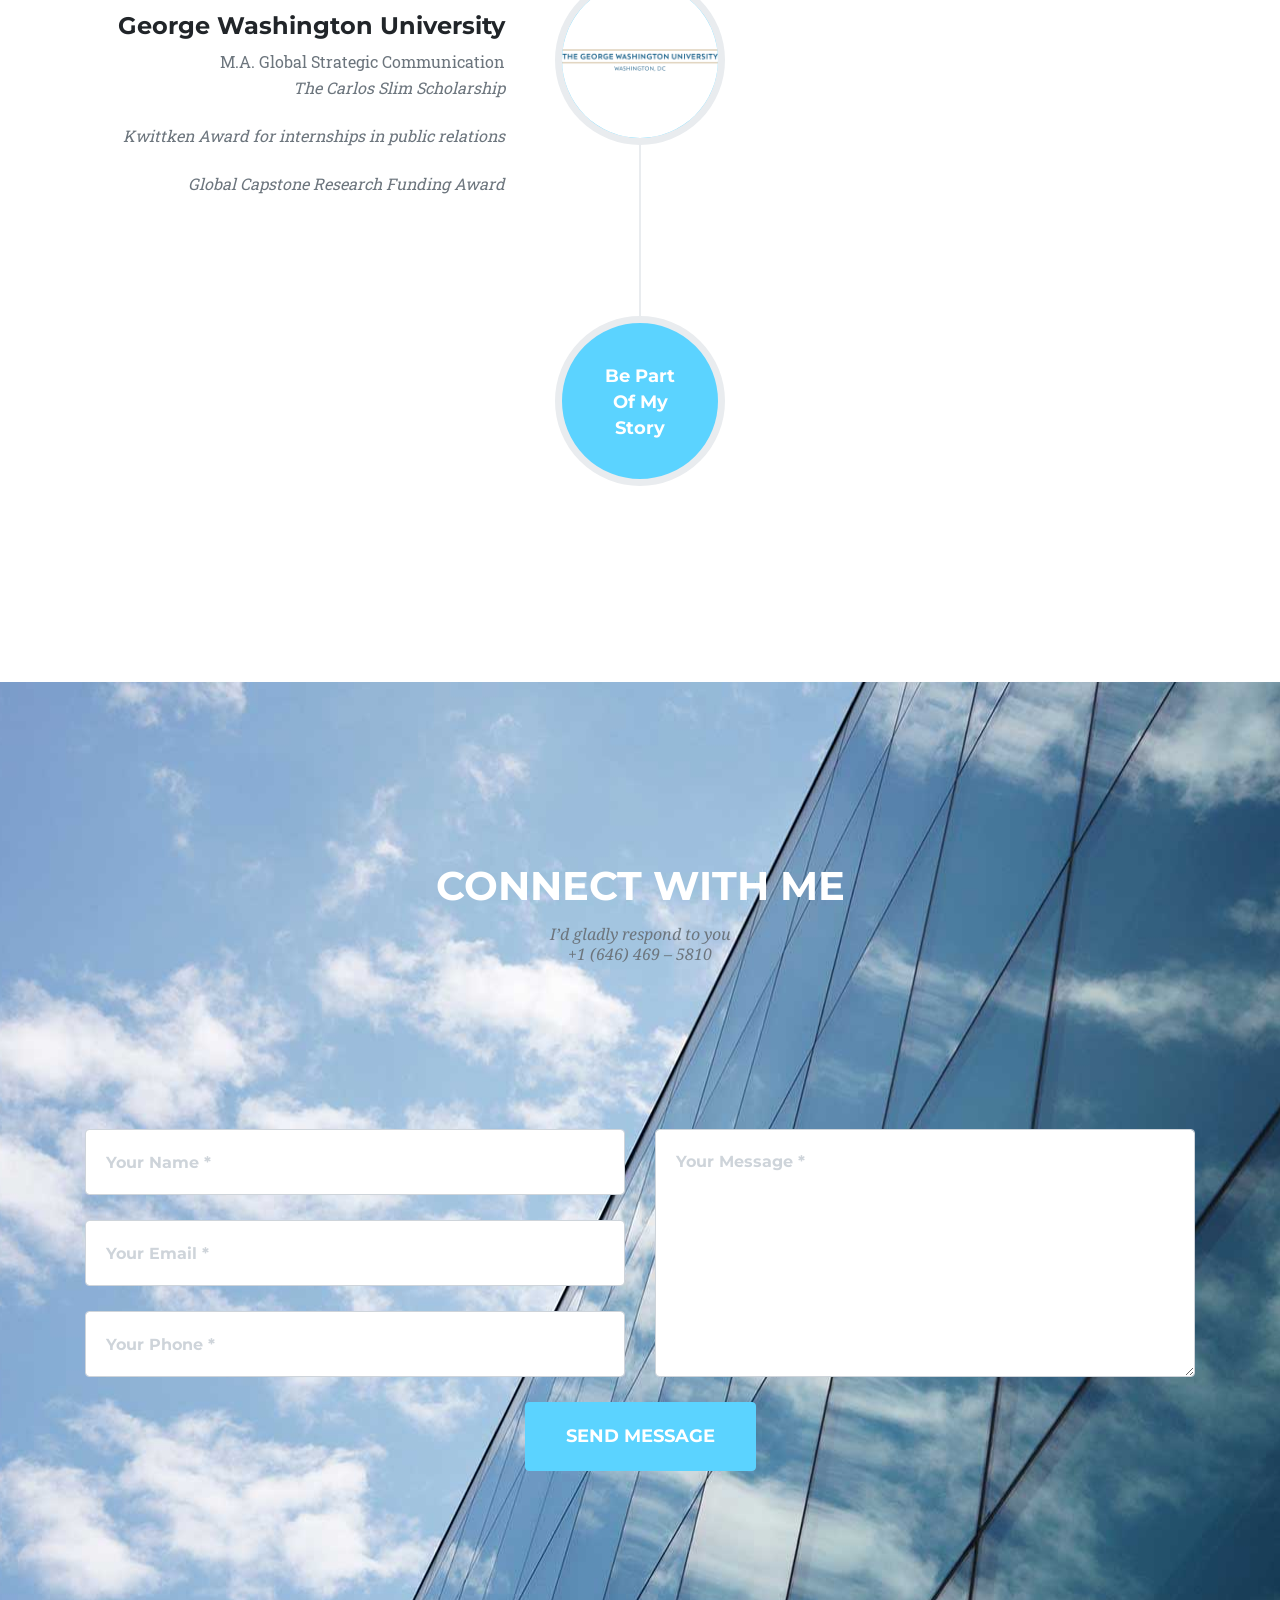
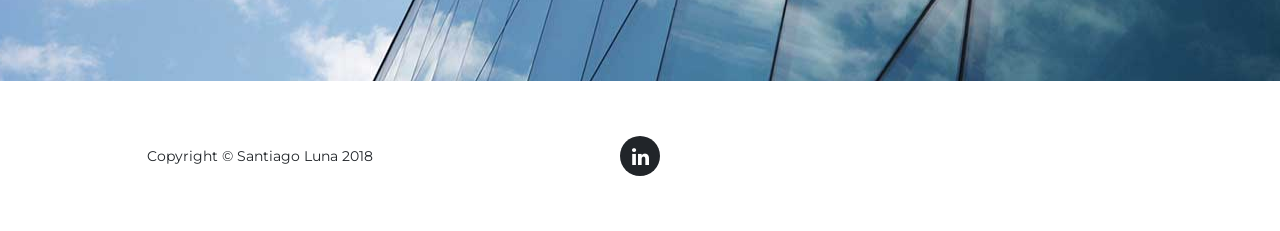
==== commit 0c9f2eff: "Update index.html" ====
--- a/index.html
+++ b/index.html
@@ -152,14 +152,14 @@
               <img class="serviceicon" src="img/icons/socialmedia.png" alt="">
             </span>
             <h4 class="service-heading tajawal">Social Media</h4>
-            <p class="text-muted tajawal">Targeting vanity metrics is for the marketing charlatans. I focus on creating engaging content and relevant conversations that directly and indirectly increase business by leveraging market-specific psychological traits and triggers. I place great importance on keeping the lines of communication open between the client and us. A sense of community and loyalty among consumers is cultivated through tailor-made social media campaigns.
+            <p class="text-muted tajawal">I focus on creating engaging content and relevant conversations that directly and indirectly increase business by leveraging market-specific psychological traits and triggers. I place great importance on keeping the lines of communication open between the client and us. A sense of community and loyalty among consumers is cultivated through tailor-made social media campaigns.
           </div>
           <div class="col-md-4">
             <span class="fa-stack fa-4x iconcontainer">
               <img class="serviceicon" src="img/icons/contractor.png" alt="">
             </span>
             <h4 class="service-heading tajawal">Teamwork & Contractor Oversight</h4>
-            <p class="text-muted tajawal">I mean business when I supervise contractors. I speak their technical language, brainstorm solutions with them, and negotiate our contracts with great detail. They are not used to this, but by sharing their world in a way they often don't get to share it, they often get more involved (and give more love to the project).   
+            <p class="text-muted tajawal">I mean business when I oversee contractors. I speak their technical language, brainstorm solutions with them, and negotiate our contracts with great detail. They are not used to this, but by sharing their world in a way they often don't get to share it, I've consistently found that they get more involved.   
               <!-- <p class="text-muted quote"> Working for a project that I most geniunly want to succeed is literally the most thrilling idea I can think of.<p> -->
           </div>
         </div>
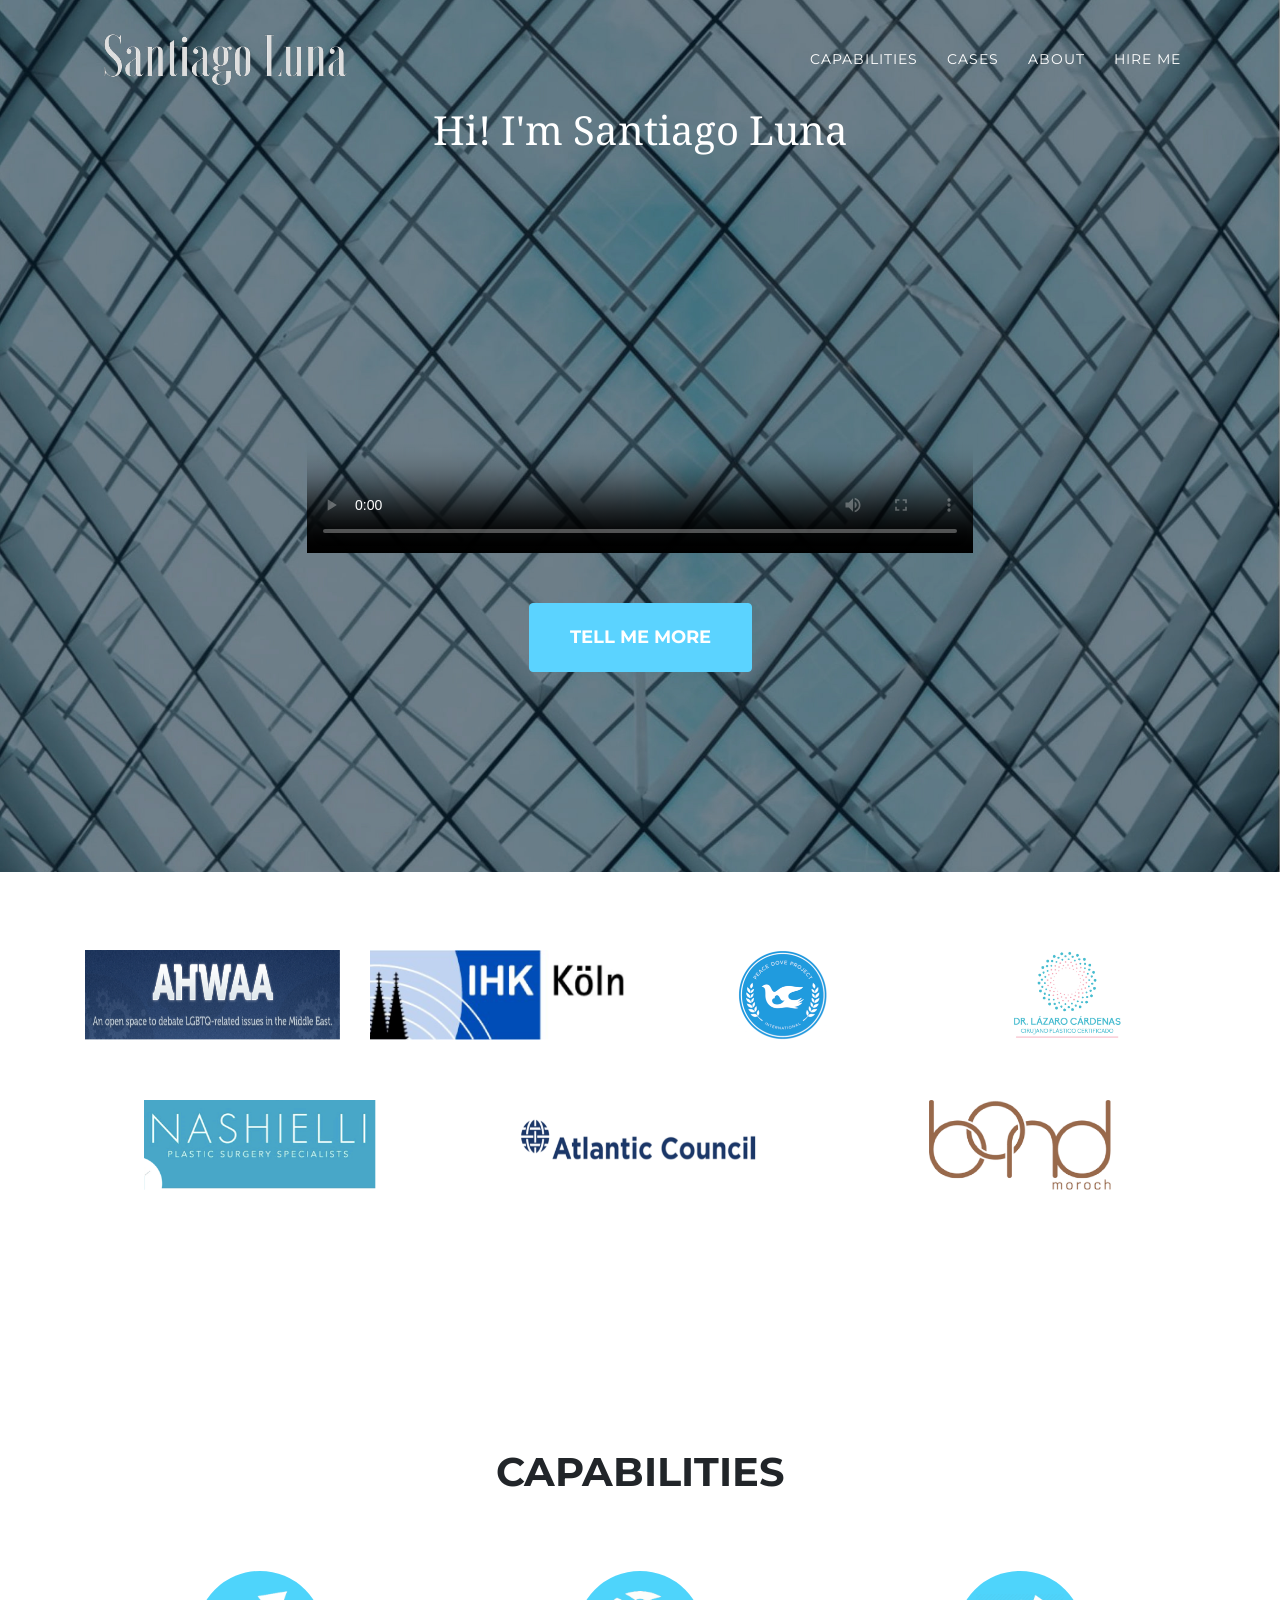
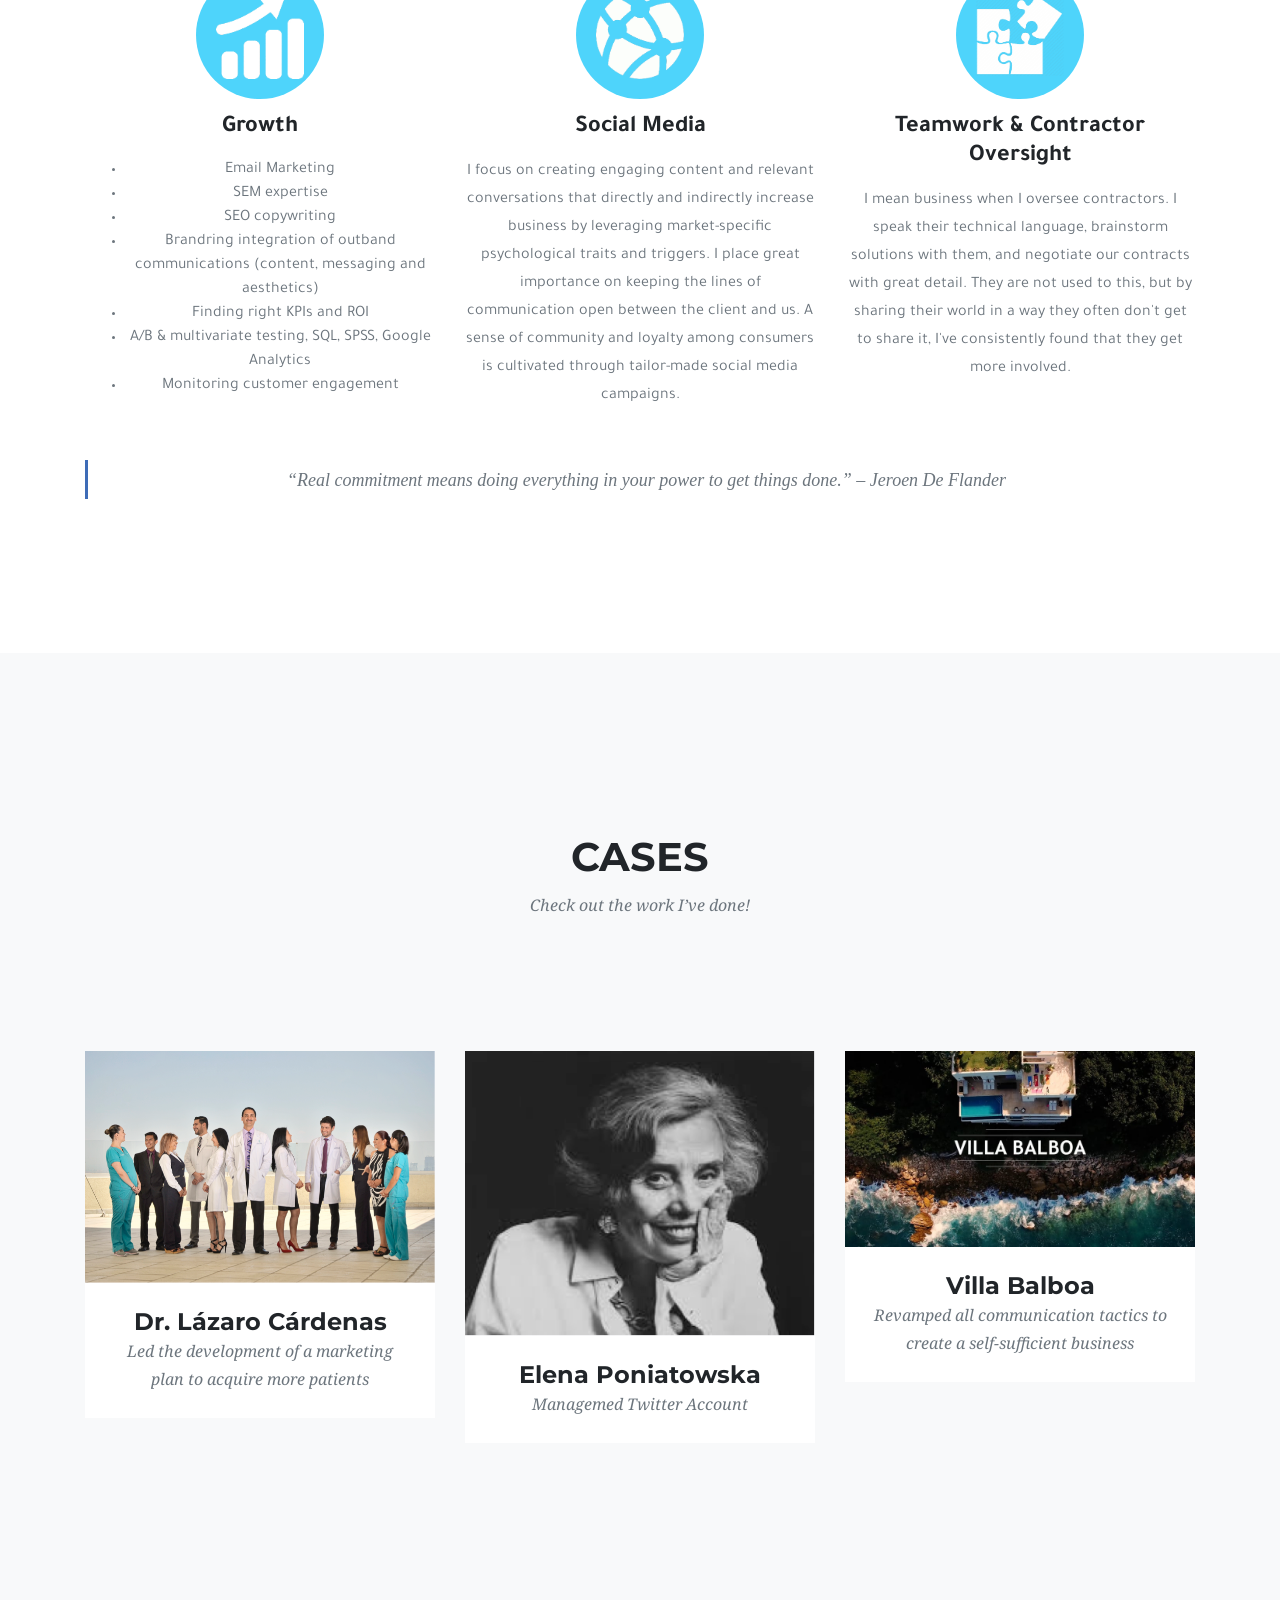
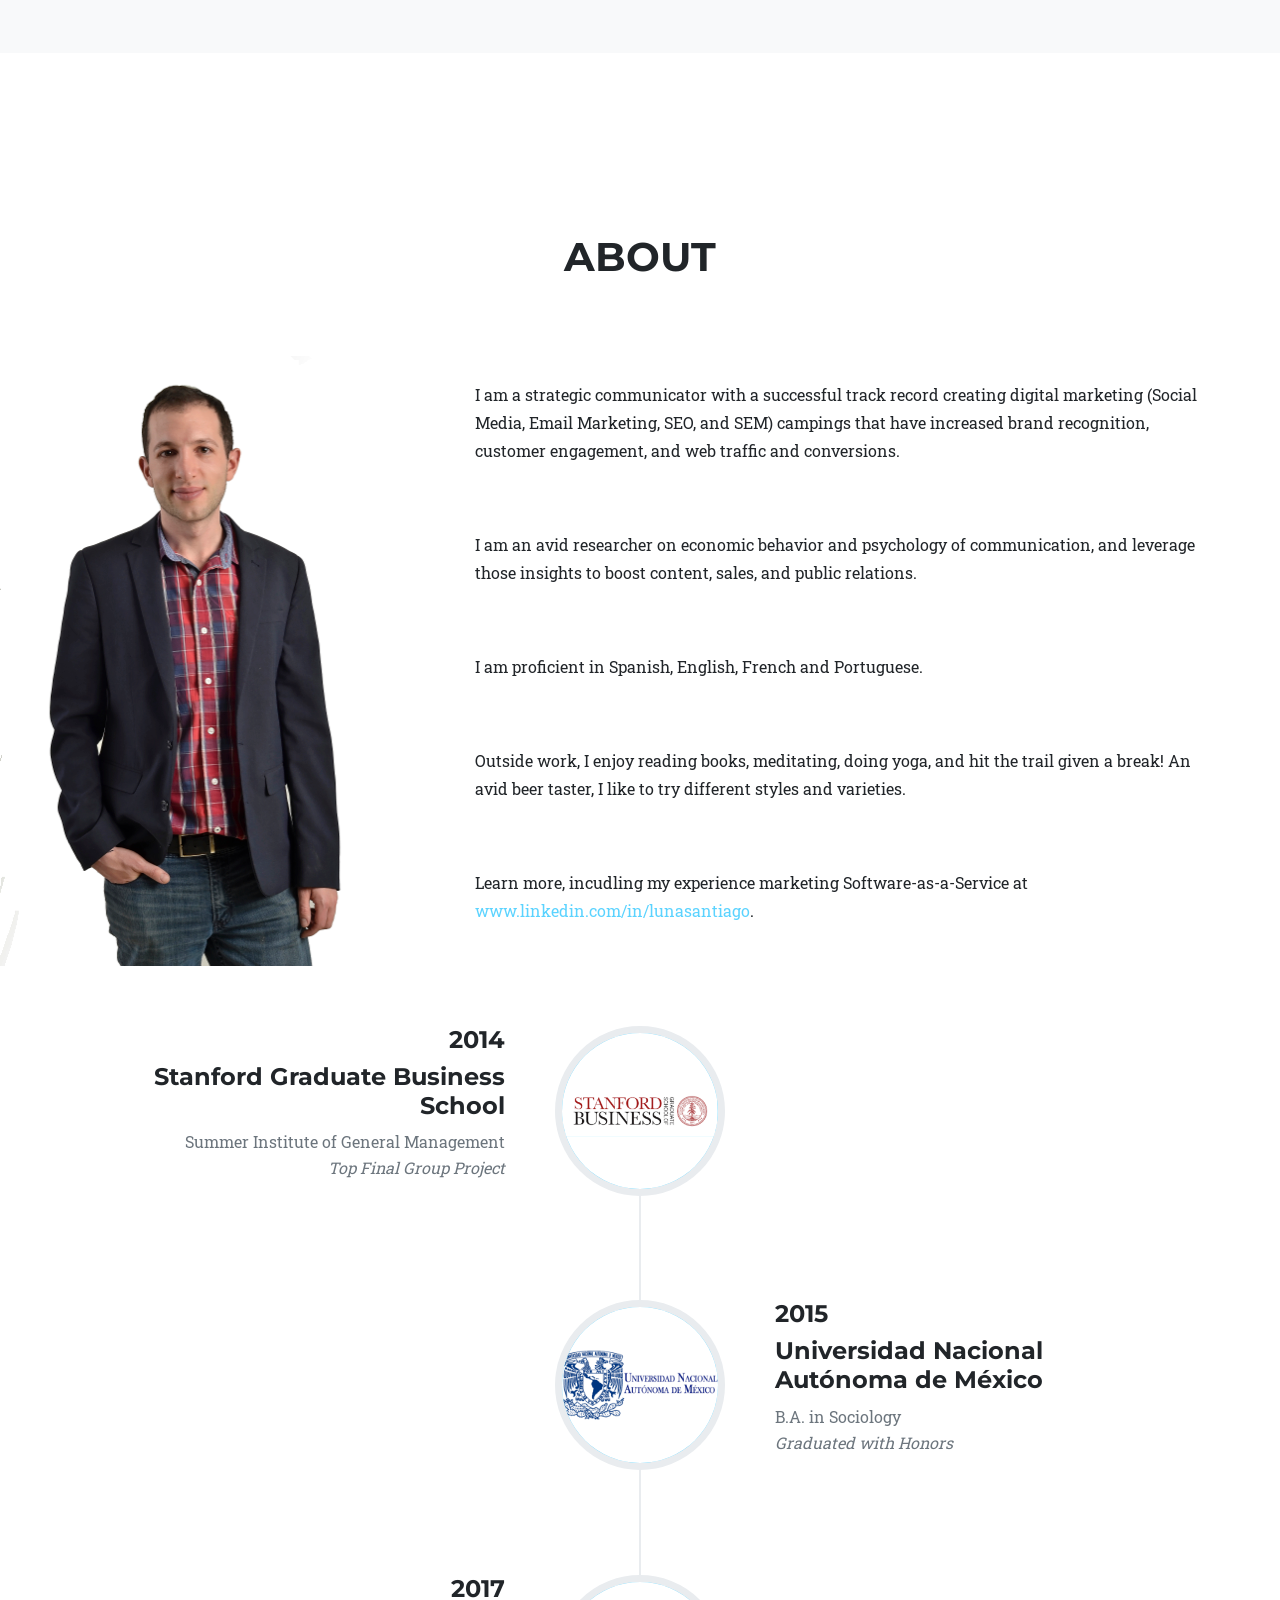
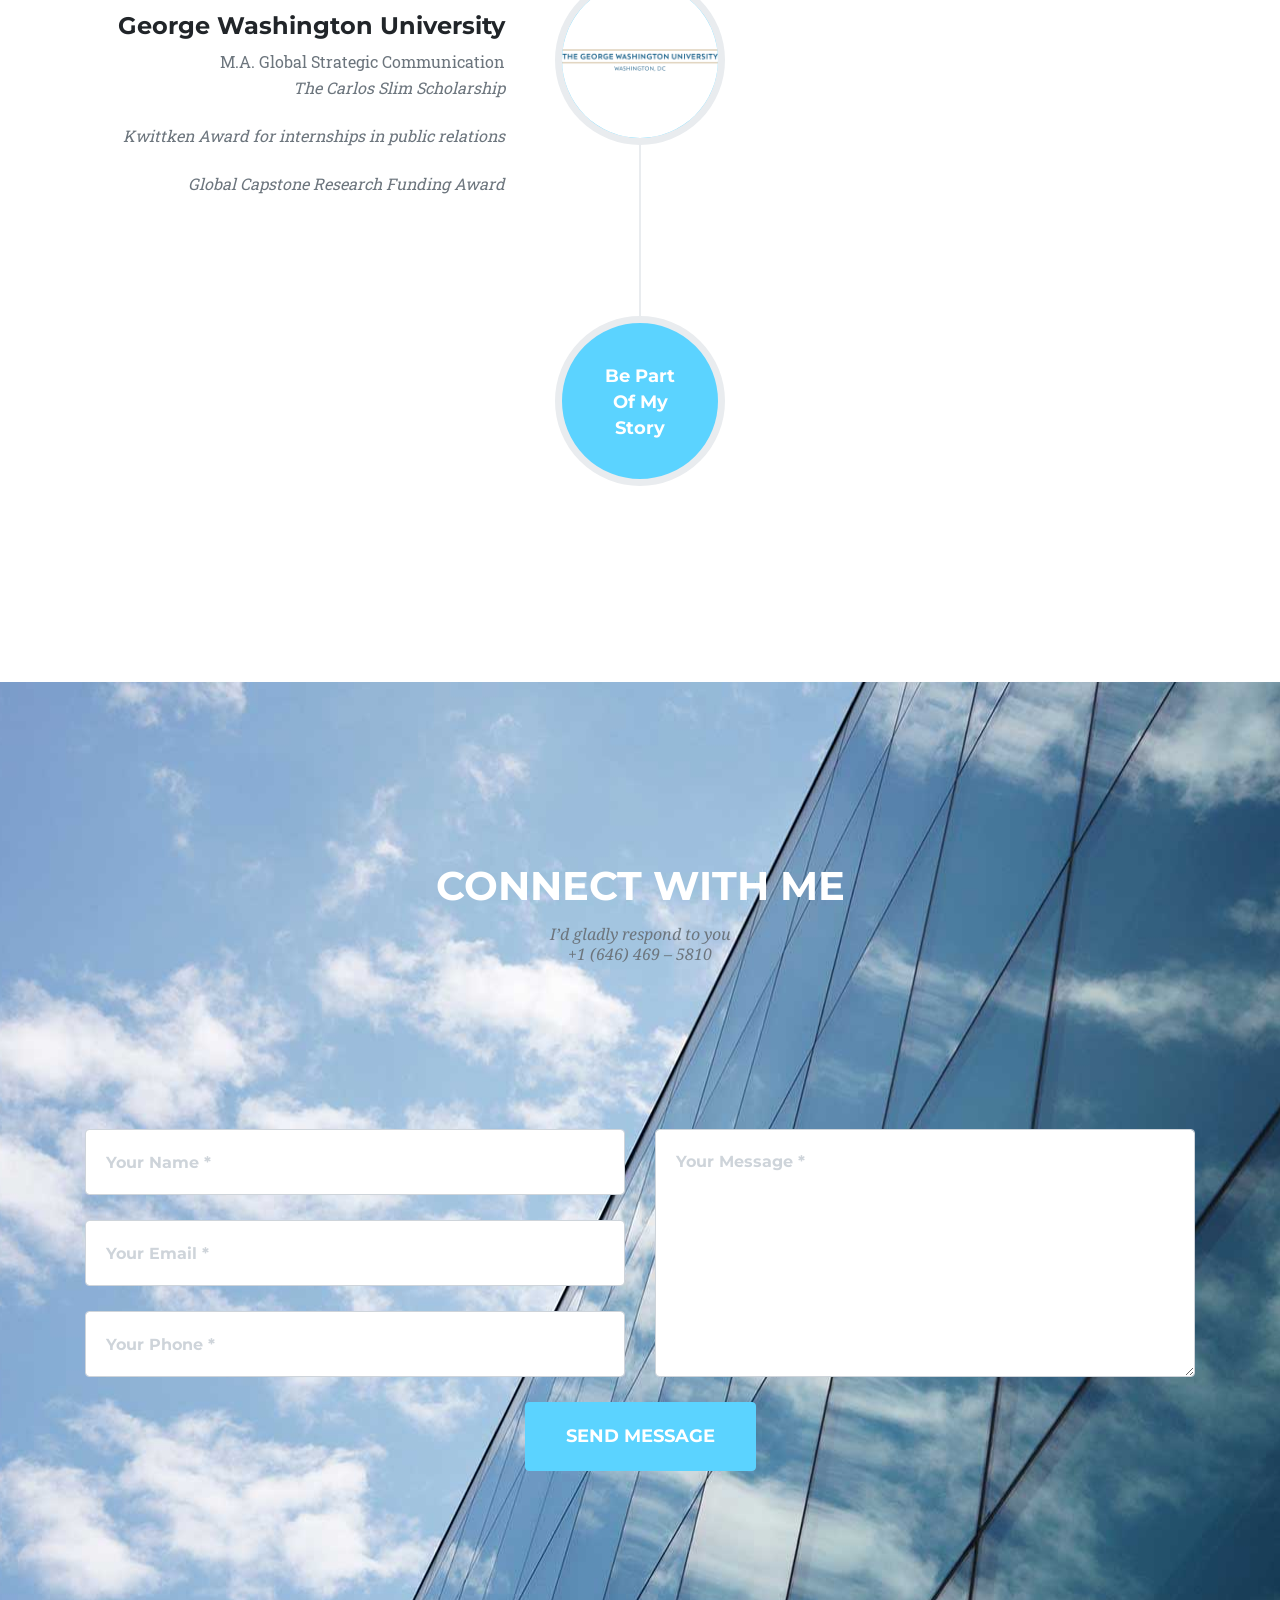
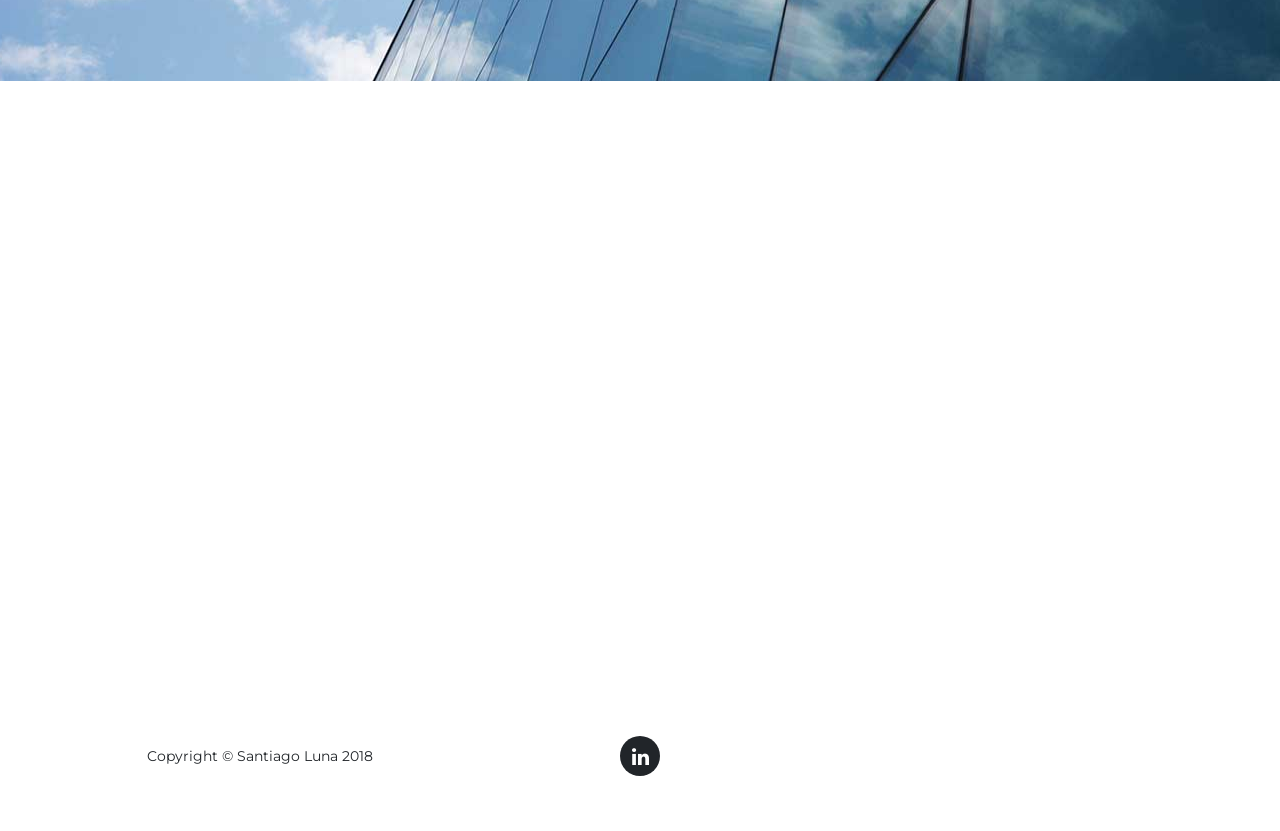
==== commit ef3f5631: "add calendly" ====
--- a/index.html
+++ b/index.html
@@ -159,13 +159,13 @@
               <img class="serviceicon" src="img/icons/contractor.png" alt="">
             </span>
             <h4 class="service-heading tajawal">Teamwork & Contractor Oversight</h4>
-            <p class="text-muted tajawal">I mean business when I oversee contractors. I speak their technical language, brainstorm solutions with them, and negotiate our contracts with great detail. They are not used to this, but by sharing their world in a way they often don't get to share it, I've consistently found that they get more involved.   
+            <p class="text-muted tajawal">I mean business when I oversee contractors. I speak their technical language, brainstorm solutions with them, and negotiate our contracts with great detail. They are not used to this, but by sharing their world in a way they often don't get to share it, I've consistently found that they get more involved.
               <!-- <p class="text-muted quote"> Working for a project that I most geniunly want to succeed is literally the most thrilling idea I can think of.<p> -->
           </div>
         </div>
         <div id="quote-container">
           <blockquote class="text-muted">
-          “Real commitment means doing everything in your power to get things done.” – Jeroen De Flander 
+          “Real commitment means doing everything in your power to get things done.” – Jeroen De Flander
           </blockquote>
         </div>
       </div>
@@ -469,6 +469,9 @@
         </div>
       </div>
     </section>
+    <div id="calendlyContainer">
+      <div class="calendly-inline-widget" data-url="https://calendly.com/santiagoluna" style="min-width:320px;height:580px;"></div>
+    </div>
 
     <!-- Footer -->
     <footer>
@@ -756,6 +759,7 @@
       </div>
     </div>
 
+    <script type="text/javascript" src="https://assets.calendly.com/assets/external/widget.js"></script>
     <!-- Bootstrap core JavaScript -->
     <script src="vendor/jquery/jquery.min.js"></script>
     <script src="vendor/bootstrap/js/bootstrap.bundle.min.js"></script>
--- a/css/custom.css
+++ b/css/custom.css
@@ -42,7 +42,6 @@
 }
 
 @media (max-width: 900px) {
-
   #aboutprofile > span {
     padding-top: 50px;
   }
@@ -99,15 +98,15 @@
 }
 
 blockquote {
-font-family: Georgia, serif;
-font-size: 18px;
-font-style: italic;
-width: 100%;
-margin: 0.25em 0;
-padding: 0.35em 40px;
-line-height: 1.45;
-position: relative;
-color: #383838;
+  font-family: Georgia, serif;
+  font-size: 18px;
+  font-style: italic;
+  width: 100%;
+  margin: 0.25em 0;
+  padding: 0.35em 40px;
+  line-height: 1.45;
+  position: relative;
+  color: #383838;
 }
 
 /* blockquote:before {
@@ -122,14 +121,14 @@
 } */
 
 blockquote cite {
-color: #999999;
-font-size: 14px;
-display: block;
-margin-top: 5px;
+  color: #999999;
+  font-size: 14px;
+  display: block;
+  margin-top: 5px;
 }
 
 blockquote cite:before {
-content: "\2014 \2009";
+  content: "\2014 \2009";
 }
 
 .italic {
@@ -137,9 +136,17 @@
 }
 
 .tajawal {
-  font-family: 'Tajawal', sans-serif;
+  font-family: "Tajawal", sans-serif;
 }
 
 .intro-heading {
   font-style: italic;
 }
+
+#calendlyContainer {
+  height: 600px;
+}
+
+iframe {
+  overflow: hidden;
+}
